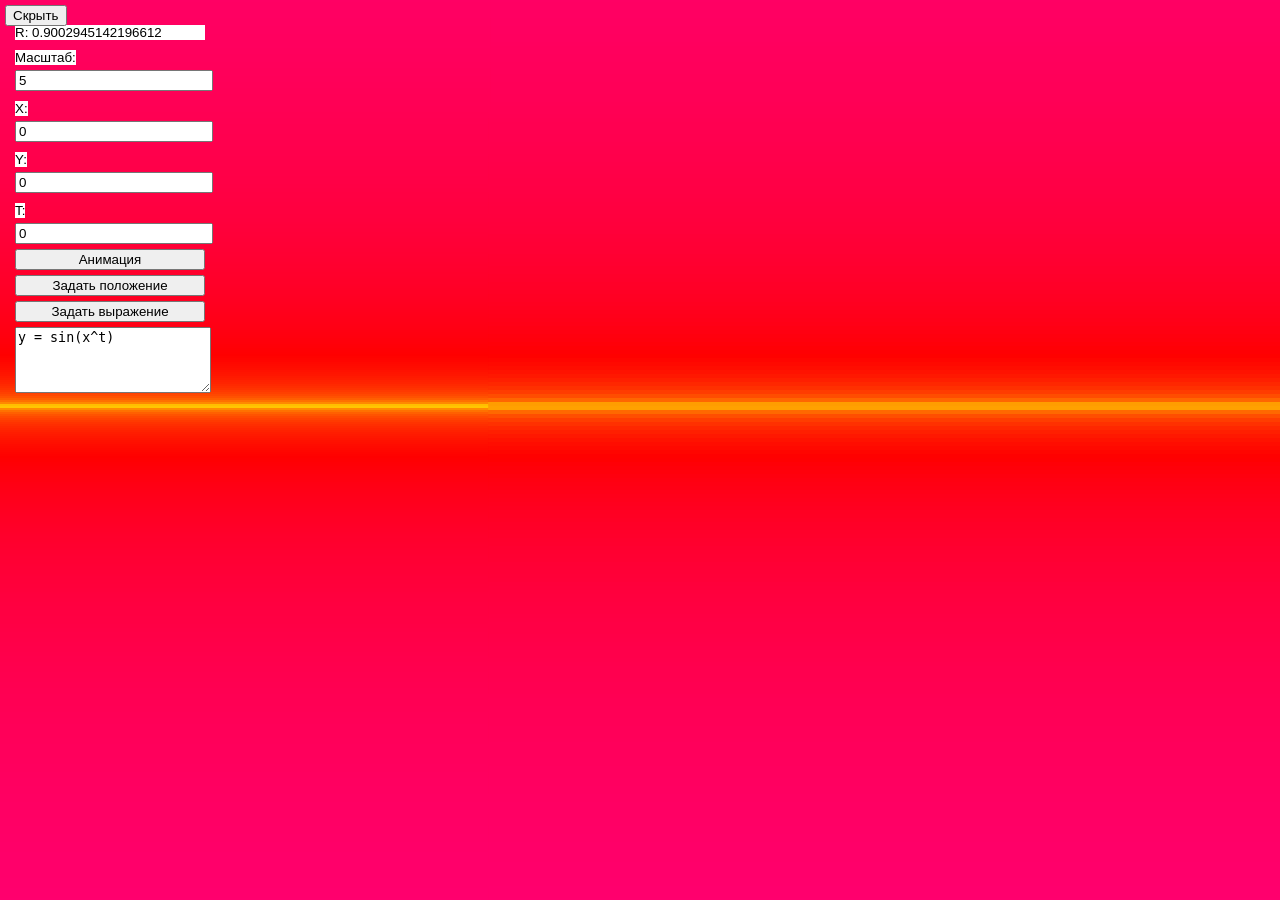
==== Пространство функций JS.html @ 3fbcb06c "v1.1.2: attempt to add tetration" ====
<!DOCTYPE html>
<html lang="ru">
<head>
    <meta charset="UTF-8">
    <meta name="viewport" content="width=device-width, initial-scale=1.0, maximum-scale=1.0, user-scalable=no">
    <title>Пространство функций</title>
    <!-- <link rel="stylesheet" href="style.css"> -->
    <style>
        /* #drawing
        {
            border: 1px solid black;
            /*background: #ffe;*//*
            display: block;
            margin: 0 auto;
        } */
        /* body {
            font-family: Arial, sans-serif;
            background-color: #282c34;
            color: white;
        }
        canvas {
            border: 1px solid white;
        }
        .controls {
            margin-bottom: 10px;
        } */

        body {
            font-family: Arial, sans-serif;
            background-color: #f0f0f0; /* Цвет фона страницы */
            margin: 0;
            overscroll-behavior: none;
        }

        .container {
            display: flex; /* Используем flexbox для размещения элементов */
        }

        .controls {
            position: absolute;
            width: 190px; /* Ширина панели управления */
            padding: 15px;
            /*background-color: #ffffff; /* Цвет фона панели */
            /*border-right: 2px solid #ccc; /* Разделительная линия */
            z-index: 1;
        }

        .controls label {
            display: block; /* Отображаем метки как блочные элементы */
            margin-top: 10px;
        }

        .controls input,
        .controls textarea,
        .controls button {
            width: 100%; /* Ширина элементов управления на всю ширину панели */
            margin-top: 5px;
        }

        canvas {
            position: absolute;
            top: 0;
            left: 0;
            flex-grow: 1; /* Канвас занимает оставшееся пространство */
            /*background-color: #ffffff; /* Цвет фона канваса */
        }

        #label1 {
            margin-top: 10px;
            background-color: white;
            font-size: 10pt;
        }

        label {
            background-color: white;
            font-size: 10pt;
            width: fit-content;
        }

        #button4 {
            z-index: 2;
            margin: 5px;
        }
    </style>
</head>
<body> <!--<body onload="draw();">-->
    <!--<canvas id="drawing" width="930" height="900">Ошибка</canvas>-->

    <div class="container">
        <button id="button4">Скрыть</button>
        <div class="controls">
            <div id="label1">R: 0</div>

            <label>Масштаб:</label>
            <input type="text" id="textBox1" value="5"><br>

            <label>X:</label>
            <input type="text" id="textBox2" value="0"><br>

            <label>Y:</label>
            <input type="text" id="textBox3" value="0"><br>

            <label>T:</label>
            <input type="text" id="textBox4" value="0"><br>

            <button id="button1">Анимация</button>
            <button id="button2">Задать положение</button>
            <button id="button3">Задать выражение</button><br>

            <textarea id="richTextBox1" rows="4" cols="30">y = sin(x^t)</textarea>
        </div>

        <canvas id="pictureBox1" width="800" height="450"></canvas>
    </div>

    <!-- <script src="main.js"></script> -->
    <script>
        class Complex {
            constructor(Re, Im) {
                if (arguments.length === 1 && typeof Re === 'object') { // Если передан объект Complex
                    this.Re = Re.Re;
                    this.Im = Re.Im;
                } else if (arguments.length === 2) { // Если переданы два числа
                    this.Re = Re;
                    this.Im = Im;
                } else if (arguments.length === 1 && typeof Re === 'number') { // Если передано одно число
                    this.Re = Re;
                    this.Im = 0;
                } else {
                    throw new Error('Invalid arguments');
                }
            }

            Round() { return new Complex(Math.round(this.Re), Math.round(this.Im)); } 
            static Round(a) {
                if(typeof a == "number") {
                    return Math.round(a);
                } else if (a instanceof Complex) {
                    return new Complex(Math.round(a.Re), Math.round(a.Im));
                }
            }

            Uround() { return new Complex(Math.ceil(this.Re), Math.ceil(this.Im)); }
            static Uround(a) {
                if(typeof a == "number") {
                    return Math.ceil(a);
                } else if (a instanceof Complex) {
                    return new Complex(Math.ceil(a.Re), Math.ceil(a.Im));
                }
            }

            Dround() { return new Complex(Math.floor(this.Re), Math.floor(this.Im)); }
            static Dround(a) {
                if(typeof a == "number") {
                    return Math.floor(a);
                } else if (a instanceof Complex) {
                    return new Complex(Math.floor(a.Re), Math.floor(a.Im));
                }
            }

            Abs() { return Math.sqrt(this.Re * this.Re + this.Im * this.Im); }
            static Abs(a) { // |z| модуль (абсолютное значение)
                if (typeof a === 'number') {
                    return Math.abs(a);
                } else if (a instanceof Complex) {
                    return Math.sqrt(a.Re * a.Re + a.Im * a.Im);
                }
                throw new Error('Invalid argument');
            }

            Sign() { // sign(z) направление
                if (this.Re === 0 && this.Im === 0) return new Complex(1);
                else return new Complex(this.Re, this.Im).Div(new Complex(this.Re, this.Im).Abs());
            }

            static Sign(a) { // sign(z) направление
                if (typeof a === 'number') {
                    return a === 0 ? 1 : Math.sign(a);
                } else if (a instanceof Complex) {
                    if (a.Re === 0 && a.Im === 0) return new Complex(1);
                    else return a.Div(a.Abs());
                }
                throw new Error('Invalid argument');
            }

            Conj() { // conj(z) комплексносопряжённое (Re(z) - Im(z))
                return new Complex(this.Re, -this.Im);
            }

            static Conj(a) { // conj(z) комплексносопряжённое (Re(z) - Im(z))
                if (typeof a === 'number') {
                    return new Complex(a);
                } else if (a instanceof Complex) {
                    return new Complex(a.Re, -a.Im);
                }
                throw new Error('Invalid argument');
            }

            Sum(b) { // + сложение
                if (typeof b === 'number') {
                    return new Complex((this.Re + b), this.Im);
                } else if (b instanceof Complex) {
                    return new Complex((this.Re + b.Re), (this.Im + b.Im));
                }
                throw new Error('Invalid argument');
            }

            static Sum(a, b) { // + сложение
                if (typeof a === 'number' && typeof b === 'number') {
                    return a + b;
                } else if (a instanceof Complex && typeof b === 'number') {
                    return new Complex((a.Re + b), a.Im);
                } else if (typeof a === 'number' && b instanceof Complex) {
                    return new Complex((a + b.Re), b.Im);
                } else if (a instanceof Complex && b instanceof Complex) {
                    return new Complex((a.Re + b.Re), (a.Im + b.Im));
                }
                throw new Error('Invalid arguments');
            }

            Sub(b) { // - вычитание
                if (typeof b === 'number') {
                    return new Complex((this.Re - b), this.Im);
                } else if (b instanceof Complex) {
                    return new Complex((this.Re - b.Re), (this.Im - b.Im));
                }
                throw new Error('Invalid argument');
            }

            static Sub(a, b) { // - вычитание
                if (typeof a === 'number' && typeof b === 'number') {
                    return a - b;
                } else if (a instanceof Complex && typeof b === 'number') {
                    return new Complex((a.Re - b), a.Im);
                } else if (typeof a === 'number' && b instanceof Complex) {
                    return new Complex((a - b.Re), -b.Im);
                } else if (a instanceof Complex && b instanceof Complex) {
                    return new Complex((a.Re - b.Re), (a.Im - b.Im));
                }
                throw new Error('Invalid arguments');
            }

            Mul(b) { // * умножение
                if (typeof b === 'number') {
                    return new Complex((this.Re * b), (this.Im * b));
                } else if (b instanceof Complex) {
                    return new Complex((this.Re * b.Re - this.Im * b.Im), (this.Re * b.Im + this.Im * b.Re));
                }
                throw new Error('Invalid argument');
            }
            
            static Mul(a, b) { // * умножение
                if (typeof a === 'number' && typeof b === 'number') {
                    return a * b;
                } else if (a instanceof Complex && typeof b === 'number') {
                    return new Complex((a.Re * b), (a.Im * b));
                } else if (typeof a === 'number' && b instanceof Complex) {
                    return new Complex((a * b.Re), (a * b.Im));
                } else if (a instanceof Complex && b instanceof Complex) {
                    return new Complex((a.Re * b.Re - a.Im * b.Im), (a.Re * b.Im + a.Im * b.Re));
                }
                throw new Error('Invalid arguments');
            }

            Div(b) { // / деление
                if (typeof b === 'number') {
                    return new Complex((this.Re / b), (this.Im / b));
                } else if (b instanceof Complex) {
                    const c = this.Mul(b.Conj());
                    const denominator = (b.Re * b.Re + b.Im * b.Im);
                    return new Complex((c.Re / denominator), (c.Im / denominator));
                }
                throw new Error('Invalid argument');
            }

            static Div(a, b) { // / деление
                if (typeof a === 'number' && typeof b === 'number') {
                    return a / b;
                } else if (a instanceof Complex && typeof b === 'number') {
                    return new Complex((a.Re / b), (a.Im / b));
                } else if (typeof a === 'number' && b instanceof Complex) {
                    const c = a * b.Conj();
                    const denominator = (b.Re * b.Re + b.Im * b.Im);
                    return new Complex((c / denominator), 0); // Упрощаем для случая с числом
                } else if (a instanceof Complex && b instanceof Complex) {
                    const c = a.Mul(b.Conj());
                    const denominator = (b.Re * b.Re + b.Im * b.Im);
                    return new Complex((c.Re / denominator), (c.Im / denominator));
                }
                throw new Error('Invalid arguments');
            }

            Mod(b) { return this.Sub(Complex.Dround(this.Div(b)).Mul(b)); }
            static Mod(a, b) {
                if(typeof a == "number" && typeof b == "number") {
                    return a % b;
                } else if (a instanceof Complex || b instanceof Complex ) {
                    return a.Sub(Complex.Dround(a.Div(b)).Mul(b));
                }
            }

            Gmod(b) { return this.Sub(Complex.Round(this.Div(b)).Mul(b)); }
            static Gmod(a, b) { return Complex.Sub(a, Complex.Round(Complex.Div(a, b)).Mul(b)); }

            Gcd(b) { var a = new Complex(this.Re, this.Im); return Complex.Gcd(a, b); }
            static Gcd(a, b) {
                if(Complex.Abs(a) == 0 && Complex.Abs(b) == 0) return new Complex(0);
                if(Complex.Abs(a) == 0) return b;
                if(Complex.Abs(b) == 0) return a;
                var c1, c2;
                if(a.Abs() >= b.Abs()) { c1 = a; c2 = b; }
                else { c1 = b; c2 = a; }
                var c3 = c1.Mod(c2);
                while (c3.Abs() > 0.00001) {
                    c1 = c2; 
                    c2 = c3; 
                    c3 = c1.Mod(c2);
                }
                return new Complex(c2);
            }

            Lcm(b) { var a = new Complex(this.Re, this.Im); return Complex.Lcm(a, b); }
            static Lcm(a, b) { return a.Mul(b).Div(a.Gcd(b)); }

            Arg() { // угол направления числа
                return Math.acos(this.Sign().Re) * Complex.Sign(Math.asin(this.Sign().Im));
            }

            static Arg(a) { // угол направления числа
                if(typeof a == "number") 
                    return Math.acos(Complex.Sign(a));
                else 
                    return Math.acos(Complex.Sign(a).Re) * Complex.Sign(Math.asin(Complex.Sign(a).Im)); 
            }

            Drct() { // числовое направление угла
                return Complex.Sum(this.Cos(), Complex.Mul(this.Sin(), new Complex(0, 1)));
            }

            static Drct(a) { // числовое направление угла
                if(typeof a == "number") 
                    return new Complex(Math.cos(a), Math.sin(a));
                else 
                return Complex.Sum(Complex.Cos(a), Complex.Mul(Complex.Sin(a), new Complex(0, 1)));
            }

            Exp(b) { // ^ возведение в степень через предел
                const d = 4.8;
                if (Number.isInteger(Number(b))) { // ^ возведение в степень через предел
                    const a = new Complex(this.Re, this.Im);
                    var c = new Complex(1);
                    if (b >= 0) for (var i = 0; i < b; i++) c = c.Mul(a);
                    else for (var i = 0; i < -b; i++) c = c.Div(a);
                    return c;
                } else if (typeof b == "number") { // ^ возведение в степень через предел
                    const a = new Complex(this.Re, this.Im);
                    const c1 = Complex.Mul(Math.pow(Complex.Abs(a), Math.pow(0.1, d)), Complex.Drct(Complex.Arg(a) * Math.pow(0.1, d)));
                    const c2 = Complex.Sum(1, Complex.Mul(b, Complex.Sub(c1, 1)));
                    const c3 = Complex.Mul(Math.pow(Complex.Abs(c2), Math.pow(10, d)), Complex.Drct(Complex.Arg(c2) * Math.pow(10, d)));
                    return c3;
                } else if (b instanceof Complex) { // ^ возведение в степень через предел
                    const a = new Complex(this.Re, this.Im);
                    const c1 = Complex.Mul(Math.pow(Complex.Abs(a), Math.pow(0.1, d)), Complex.Drct(Complex.Arg(a) * Math.pow(0.1, d)));
                    const c2 = Complex.Sum(1, Complex.Mul(b, Complex.Sub(c1, 1)));
                    const c3 = Complex.Mul(Math.pow(Complex.Abs(c2), Math.pow(10, d)), Complex.Drct(Complex.Arg(c2) * Math.pow(10, d)));
                    return c3;
                }
            }

            static Exp(a, b) {
                const d = 4.8;
                if (a instanceof Complex && isInteger(b)) { // ^ возведение в степень через предел
                    var c = new Complex(1);
                    if (b >= 0) for (var i = 0; i < b; i++) c = c.Mul(a);
                    else for (var i = 0; i < -b; i++) c = c.Div(a);
                    return c;
                } else if (typeof a == "number" && typeof b == "number") { // ^ возведение в степень через предел
                    const c1 = Complex.Mul(Math.pow(Complex.Abs(a), Math.pow(0.1, d)), Complex.Drct(Complex.Arg(new Complex(a)) * Math.pow(0.1, d)));
                    const c2 = Complex.Sum(1, Complex.Mul(b, Complex.Sub(c1, 1)));
                    const c3 = Complex.Mul(Math.pow(Complex.Abs(c2), Math.pow(10, d)), Complex.Drct(Complex.Arg(c2) * Math.pow(10, d)));
                    return c3;
                } else if (typeof a == "number" && b instanceof Complex) { // ^ возведение в степень через предел
                    const c1 = Complex.Mul(Math.pow(Complex.Abs(a), Math.pow(0.1, d)), Complex.Drct(Complex.Arg(new Complex(a)) * Math.pow(0.1, d)));
                    const c2 = Complex.Sum(1, Complex.Mul(b, Complex.Sub(c1, 1)));
                    const c3 = Complex.Mul(Math.pow(Complex.Abs(c2), Math.pow(10, d)), Complex.Drct(Complex.Arg(c2) * Math.pow(10, d)));
                    return c3;
                } else if (a instanceof Complex && typeof b == "number") { // ^ возведение в степень через предел
                    const c1 = Complex.Mul(Math.pow(Complex.Abs(a), Math.pow(0.1, d)), Complex.Drct(Complex.Arg(a) * Math.pow(0.1, d)));
                    const c2 = Complex.Sum(1, Complex.Mul(b, Complex.Sub(c1, 1)));
                    const c3 = Complex.Mul(Math.pow(Complex.Abs(c2), Math.pow(10, d)), Complex.Drct(Complex.Arg(c2) * Math.pow(10, d)));
                    return c3;
                } else if (a instanceof Complex && b instanceof Complex) {// ^ возведение в степень через предел
                    const c1 = Complex.Mul(Math.pow(Complex.Abs(a), Math.pow(0.1, d)), Complex.Drct(Complex.Arg(a) * Math.pow(0.1, d)));
                    const c2 = Complex.Sum(1, Complex.Mul(b, Complex.Sub(c1, 1)));
                    const c3 = Complex.Mul(Math.pow(Complex.Abs(c2), Math.pow(10, d)), Complex.Drct(Complex.Arg(c2) * Math.pow(10, d)));
                    return c3;
                }
            }

            Pow(b) { // ^ возведение в степень
                if (typeof b == "number") { // ^ возведение в степень
                    const c1 = Math.pow(this.Abs(), b);
                    const c2 = Complex.Drct(this.Arg() * b);
                    return Complex.Mul(c1, c2);
                } else if (b instanceof Complex) { // ^ возведение в степень
                    const c1 = Math.pow(this.Abs(), b.Re);
                    const c2 = Complex.Drct(this.Arg() * b.Re);
                    const c3 = Complex.Drct(Math.log(this.Abs()) * b.Im);
                    const c4 = Math.pow(Math.E, -b.Im * this.Arg());
                    if (this.Re == 0 && this.Im == 0) return new Complex(0);
                    else return Complex.Mul(Complex.Mul(c1, c2), Complex.Mul(c3, c4));
                }
            }
            
            static Pow(a, b) { // ^ возведение в степень
                if (typeof a == "number" && typeof b == "number") { // ^ возведение в степень
                    const c1 = Math.pow(Complex.Abs(a), b);
                    const c2 = Complex.Drct(Complex.Arg(a) * b);
                    return Complex.Mul(c1, c2);
                } else if (typeof a == "number" && b instanceof Complex) { // ^ возведение в степень
                    const c1 = Math.pow(a, b.Re);
                    const c2 = Complex.Drct(Complex.Arg(a) * b.Re);
                    const c3 = Complex.Drct(Math.log(Complex.Abs(a)) * b.Im);
                    const c4 = Math.pow(Math.E, -(b.Im) * Complex.Arg(a));
                    if (a == 0) return new Complex(0);
                    else return Complex.Mul(Complex.Mul(c1, c2), Complex.Mul(c3, c4));
                } else if (a instanceof Complex && typeof b == "number") { // ^ возведение в степень
                    const c1 = Math.pow(a.Abs(), b);
                    const c2 = Complex.Drct(a.Arg() * b);
                    return Complex.Mul(c1, c2);
                } else if (a instanceof Complex && b instanceof Complex) { // ^ возведение в степень
                    const c1 = Math.pow(a.Abs(), b.Re);
                    const c2 = Complex.Drct(a.Arg() * b.Re);
                    const c3 = Complex.Drct(Math.log(a.Abs()) * b.Im);
                    const c4 = Math.pow(Math.E, -b.Im * a.Arg());
                    if (a.Re == 0 && a.Im == 0) return new Complex(0);
                    else return Complex.Mul(Complex.Mul(c1, c2), Complex.Mul(c3, c4));
                }
            }
            
            Ln() { // ln() натуральный логарифм через предел
                // const d = 4.8;
                // const c1 = Complex.Mul(Math.pow(this.Abs(), Math.pow(0.1, d)), Complex.Drct(this.Arg() * Math.pow(0.1, d)));
                // const c2 = Complex.Mul(Math.pow(10, d), Complex.Sub(c1, 1));
                return new Complex(Math.log(this.Abs()), this.Arg());
            }

            static Ln(a) {
                // const d = 4.8;
                // if (typeof a == "number") { // ln() натуральный логарифм через предел
                //     return new Complex(Math.log(a));
                // } else if (a instanceof Complex) { // ln() натуральный логарифм через предел
                //     const c1 = Complex.Mul(Math.pow(Complex.Abs(a), Math.pow(0.1, d)), Complex.Drct(Complex.Arg(a) * Math.pow(0.1, d)));
                //     const c2 = Complex.Mul(Math.pow(10, d), Complex.Sub(c1, 1));
                //     return c2;
                // }
                return new Complex(Math.log(Complex.Abs(a)), Complex.Arg(a));
            }

            Log(a){ // log() логарифм
                return Complex.Div(this.Ln(), Complex.Ln(a));
            }

            static Log(a, b) { // log() логарифм
                return Complex.Div(Complex.Ln(b), Complex.Ln(a));
            }

            Sh() { return Complex.Div(Complex.Sub(Complex.Pow(Math.E, this), Complex.Pow(Math.E, this.Mul(new Complex(-1, 0)))), 2); }
            static Sh(a) {// sin() синус
                if (typeof a == "number") { // sin() синус
                    return new Complex(Math.sinh(a));
                } else if (a instanceof Complex) { // sin() синус
                    return Complex.Div(Complex.Sub(Complex.Pow(Math.E, a), Complex.Pow(Math.E, Complex.Mul(a, new Complex(-1, 0)))), 2);
                }
            }
            
            Ch() { return Complex.Div(Complex.Sum(Complex.Pow(Math.E, this), Complex.Pow(Math.E, this.Mul(new Complex(-1, 0)))), 2); }
            static Ch(a) { // cos() косинус
                if (typeof a == "number") { // cos() косинус
                    return new Complex(Math.cosh(a));
                } else if (a instanceof Complex) {// cos() косинус
                    return Complex.Div(Complex.Sum(Complex.Pow(Math.E, a), Complex.Pow(Math.E, Complex.Mul(a, new Complex(-1, 0)))), 2);
                }
            }
        
            Th() { return Complex.Div(this.Sh(), this.Ch()); }
            static Th(a) { // tg() тангенс
                if (typeof a == "number") { // tg() тангенс
                    return new Complex(Math.tanh(a));
                } else if (a instanceof Complex) { // tg() тангенс
                    return Complex.Div(Complex.Sh(a), Complex.Ch(a));
                }
            }
            
            Sin() { // sin() синус
                return Complex.Div(Complex.Sub(Complex.Pow(Math.E, this.Mul(new Complex(0, 1))), Complex.Pow(Math.E, this.Mul(new Complex(0, -1)))), new Complex(0, 2));
            }
            static Sin(a) {// sin() синус
                if (typeof a == "number") { // sin() синус
                    return new Complex(Math.sin(a));
                } else if (a instanceof Complex) { // sin() синус
                    return Complex.Div(Complex.Sub(Complex.Pow(Math.E, Complex.Mul(a, new Complex(0, 1))), Complex.Pow(Math.E, Complex.Mul(a, new Complex(0, -1)))), new Complex(0, 2));
                }
            }
            
            Cos() { // cos() косинус
                return Complex.Div(Complex.Sum(Complex.Pow(Math.E, this.Mul(new Complex(0, 1))), Complex.Pow(Math.E, this.Mul(new Complex(0, -1)))), 2);
            }
            static Cos(a) { // cos() косинус
                if (typeof a == "number") { // cos() косинус
                    return new Complex(Math.cos(a));
                } else if (a instanceof Complex) {// cos() косинус
                    return Complex.Div(Complex.Sum(Complex.Pow(Math.E, Complex.Mul(a, new Complex(0, 1))), Complex.Pow(Math.E, Complex.Mul(a, new Complex(0, -1)))), 2);
                }
            }
        
            Tan() { return Complex.Div(this.Sin(), this.Cos()); }
            static Tan(a) { // tg() тангенс
                if (typeof a == "number") { // tg() тангенс
                    return new Complex(Math.tan(a));
                } else if (a instanceof Complex) { // tg() тангенс
                    return Complex.Div(Complex.Sin(a), Complex.Cos(a));
                }
            }

            Ash() { return Complex.Ln(this.Sum(Complex.Pow(this.Pow(2).Sum(1), 0.5))); }
            static Ash(a) {// sin() синус
                if (typeof a == "number") { // sin() синус
                    return new Complex(Math.asinh(a));
                } else if (a instanceof Complex) { // sin() синус
                    return Complex.Ln(Complex.Sum(a, Complex.Pow(Complex.Pow(a, 2).Sum(1), 0.5)));
                }
            }
            
            Ach() {  return Complex.Ln(this.Sum(Complex.Pow(this.Pow(2).Sub(1), 0.5))).Mul(this.Sign()).Mul(this.Sum(1).Sign()); }
            static Ach(a) { // cos() косинус
                if (typeof a == "number") { // cos() косинус
                    return new Complex(Math.acosh(a));
                } else if (a instanceof Complex) {// cos() косинус
                    return Complex.Ln(Complex.Sum(a, Complex.Pow(Complex.Pow(a, 2).Sub(1), 0.5))).Mul(a.Sign()).Mul(a.Sum(1).Sign());
                }
            }
        
            Ath() { return this.Sub(1).Mul(-1).Ln().Sub(this.Sum(1).Ln()).Div(-2); }
            static Ath(a) { // tg() тангенс
                if (typeof a == "number") { // tg() тангенс
                    return new Complex(Math.atanh(a));
                } else if (a instanceof Complex) { // tg() тангенс
                    return Sub(1, a).Ln().Sub(Sum(1, a).Ln()).Div(-2);
                }
            }

            Asin() { return this.Mul(new Complex(0, 1)).Ash().Div(new Complex(0, 1)); }
            static Asin(a) {// sin() синус
                if (typeof a == "number") { // sin() синус
                    return new Complex(Math.asin(a));
                } else if (a instanceof Complex) { // sin() синус
                    return a.Mul(new Complex(0, 1)).Ash().Div(new Complex(0, 1));
                }
            }
            
            Acos() { return this.Ach().Div(new Complex(0, 1)); }
            static Acos(a) { // cos() косинус
                if (typeof a == "number") { // cos() косинус
                    return new Complex(Math.acos(a));
                } else if (a instanceof Complex) {// cos() косинус
                    return a.Mul(new Complex(0, 1)).Ach().Div(new Complex(0, 1));
                }
            }
        
            Atan() { return this.Mul(new Complex(0, 1)).Ath().Div(new Complex(0, 1)); }
            static Atan(a) { // tg() тангенс
                if (typeof a == "number") { // tg() тангенс
                    return new Complex(Math.atan(a));
                } else if (a instanceof Complex) { // tg() тангенс
                    return a.Mul(new Complex(0, 1)).Ath().Div(new Complex(0, 1));
                }
            }

            Fct() { //y = x^(t-1)*e^(-x)
                const d = 0.001; var result = new Complex(0); var z = new Complex(Complex.Mod(new Complex(this.Re), 1).Re, this.Im);
                //for(let n = d; n <= 1; n += d) result = Complex.Sub(0, Complex.Ln(n)).Pow(z).Mul(d).Sum(result); //new Complex(n).Pow(this.Sub(1)).Mul(Math.exp(-n)).Mul(dx).Sum(result);
                const a = new Complex(0.5);
                const c1 = Complex.Div(Complex.Div(Complex.Pow(Math.PI, 0.5), 2).Sub(1), Complex.Mul(2, (a.Sum(1)).Pow(Complex.Div(1, Math.PI))).Div(Math.PI).Sum(a.Sum(1).Div(Math.E)).Pow(a.Sub(1)).Sub(Complex.Mul(Complex.Sub(1, Complex.Div(1, Complex.Sum(Complex.Div(2, Math.PI), Complex.Div(1, Math.E)))),a.Sub(1))).Sub(1));
                result = Complex.Mul(2, (z.Sum(1)).Pow(Complex.Div(1, Math.PI))).Div(Math.PI).Sum(z.Sum(1).Div(Math.E)).Pow(z.Sub(1)).Sub(Complex.Mul(Complex.Sub(1, Complex.Div(1, Complex.Sum(Complex.Div(2, Math.PI), Complex.Div(1, Math.E)))), z.Sub(1))).Sub(1).Mul(c1).Sum(1);
                var n = this.Dround().Re;
                for(let i = 0; i < n; i++) result = this.Sub(i).Mul(result);
                for(let i = 0; i < -n; i++) result = result.Div(this.Sum(i+1));
                return result;
            }
            static Fct(a) {
                const dx = 0.001; var result = new Complex(0);
                for(let n = dx; n <= 1; n += dx) result = Complex.Sub(0, Complex.Ln(n)).Pow(Complex.Sub(a, 1)).Mul(dx).Sum(result);
                return result;
            }

            Tetr(b) {
                const d = 0.001; var result = new Complex(0); var z = new Complex(this.Re, this.Im).Sub(0);
                b = new Complex(b);
                //for(let n = d; n <= 1; n += d) result = Complex.Sub(0, Complex.Ln(n)).Pow(z).Mul(d).Sum(result); //new Complex(n).Pow(this.Sub(1)).Mul(Math.exp(-n)).Mul(dx).Sum(result);
                var n = b.Sub(-1).Dround().Re;
                //b.Mod(1).Mul(Math.PI).Cos().Mul(-1).Sum(1).Div(2);
                result = b.Mod(1).Pow(this.Ln().Pow(Complex.Div(1, z.Re))); //z.Log(z).Mul(Complex.Sub(1, b.Mod(1))).Sum(z.Mul(b.Mod(1)));
                for(let i = 0; i < n; i++) result = this.Sub(0).Pow(result);
                for(let i = 0; i < -n; i++) result = result.Log(this.Sum(0));
                return result;
            }
        }

        class Operation {
            constructor(name, args, operations) {
                this.name = name;
                this.args = args;
                this.variability = 3;
                for(var j = 0; ((j < this.args.length) && (this.variability != 0)); j++) {
                    const arg = args[j];
                    if (arg[0] == 'r') {
                        var id = ""; for (let i = 1; i < arg.length; i++) id += String(arg[i]);
                        const op = operations[Math.floor(id)];
                        if(op.variability < this.variability) this.variability = op.variability;
                    }
                    else if (arg[0] == 'c' || arg[0] == 'y') this.variability = 0;
                    else if (arg[0] == 'x') { if(1 < this.variability) this.variability = 1; }
                    else if (arg[0] == 't') if(2 < this.variability) this.variability = 2;
                    //else if (arg[0] == 'p' || arg[0] == 'e' || arg[0] == 'i') if(2 < this.variability) this.variability = 2;
                    //else if(2 < this.variability) this.variability = 2;
                }
                this.relevance = false;
                this.value = new Complex(1);
            }

            
        }

        const textBox1 = document.getElementById('textBox1');
        const textBox2 = document.getElementById('textBox2');
        const textBox3 = document.getElementById('textBox3');
        const textBox4 = document.getElementById('textBox4');
        const button1 = document.getElementById('button1');
        const button2 = document.getElementById('button2');
        const button3 = document.getElementById('button3');
        const button4 = document.getElementById('button4');
        const pictureBox1 = document.getElementById('pictureBox1');
        const richTextBox1 = document.getElementById('richTextBox1');

        window.addEventListener('resize', resizeCanvas);
        pictureBox1.addEventListener('wheel', (e) => {this.MouseWheel(e);});
        button2.addEventListener('click', () => {this.button2_Click();});
        pictureBox1.addEventListener('mousedown', (e) => {this.pictureBox1_MouseDown(e);});
        pictureBox1.addEventListener('mousemove', (e) => {this.pictureBox1_MouseMove(e);});
        pictureBox1.addEventListener('mouseup', (e) => {this.pictureBox1_MouseUp(e);});
        button3.addEventListener('click', () => {this.button3_Click();});
        button1.addEventListener('click', () => {this.button1_Click();});
        pictureBox1.addEventListener('touchstart', (e) => {this.pictureBox1_TouchDown(e);});
        pictureBox1.addEventListener('touchmove', (e) => {this.pictureBox1_TouchMove(e);});
        pictureBox1.addEventListener('touchend', (e) => {this.pictureBox1_MouseUp(e);});
        pictureBox1.addEventListener('mouseup', (e) => {this.pictureBox1_MouseUp(e);});
        pictureBox1.addEventListener('mouseleave', (e) => {this.pictureBox1_MouseUp(e);});
        button4.addEventListener('click', () => {this.button4_Click();});

        var CRe = -1, CIm = 0;
        //var Cmode = 1;
        var m = 0;
        var Lx = 0, Ly = 0, Lx2 = 0, Ly2 = 0;
        var dx = 0, dy = 0, dx2 = 0, dy2 = 0;
        var k = 51;
        //var sk = k;
        var sx = 0, sy = 0;
        //var ssx = 0; //var ssy = 0;
        var x = 0, y = 0;
        var dC = false;
        //var sn = 2;
        var t = 0, dt = 0.1;
        var dist = 1;
        var animation = false;
        var buttontype = -1;
        var operations = [];
        var Fvalue = "";
        var timer1Interval = 1;
        var TouchWheel = false;

        resizeCanvas();
        Fvalue = Recognition(String(richTextBox1.value)); //console.log(operations);
        gr = pictureBox1.getContext('2d');
        gr.fillStyle = 'rgb(255, 127, 0)';
        gr.clearRect(0, 0, pictureBox1.width, pictureBox1.height); //gr.clearRect(0, 0, 930, 900);
        setInterval(timer1_Tick, timer1Interval);
        //requestAnimationFrame(this.Draw.bind(this));

        function resizeCanvas() {
            pictureBox1.width = window.innerWidth;
            pictureBox1.height = window.innerHeight;
            gr = pictureBox1.getContext('2d');
            mReset();
        }

        function MouseWheel(e) {
            if (e.deltaY < 0) k *= 1.35;
            else k /= 1.35;
            textBox1.value = 255 / k;
            mReset();
        }

        function button2_Click() {
            k = 255 / parseFloat(textBox1.value);
            sx = parseFloat(textBox2.value)
            sy = -parseFloat(textBox3.value);
            t = parseFloat(textBox4.value);
            mReset();
        }

        function pictureBox1_MouseDown(e) {
            buttontype = e.button

            if (e.button === 0) { // Левая кнопка мыши
                const rect = e.target.getBoundingClientRect();
                Lx = e.clientX - rect.left; 
                Ly = e.clientY - rect.top; 
            }
            
            // if (e.button === 1) { // Средняя кнопка мыши
            //     // Переключение видимости кнопок и меток (можно адаптировать под ваши элементы)
            //     const buttonsAndLabelsIds = ['button1', 'button2', 'button3', 'label1', 'label2', 'label3', 'label4', 'label5', 'textBox1', 'textBox2', 'textBox3', 'textBox4', 'richTextBox1'];
            //     buttonsAndLabelsIds.forEach(id => {
            //         const element = document.getElementById(id);
            //         element.style.display = element.style.display === 'none' ? '' : 'none';
            //     });
            // }
        }

        function pictureBox1_TouchDown(e) {
            buttontype = 0;

            const rect = e.target.getBoundingClientRect();
            Lx = e.touches[0].clientX - rect.left; 
            Ly = e.touches[0].clientY - rect.top;

            if(e.touches.length > 1) {
                TouchWheel = true;
                const rect = e.target.getBoundingClientRect();
                Lx2 = e.touches[1].clientX - rect.left; 
                Ly2 = e.touches[1].clientY - rect.top;
            }
            else TouchWheel = false;
            
            // if (e.button === 1) { // Средняя кнопка мыши
            //     // Переключение видимости кнопок и меток (можно адаптировать под ваши элементы)
            //     const buttonsAndLabelsIds = ['button1', 'button2', 'button3', 'label1', 'label2', 'label3', 'label4', 'label5', 'textBox1', 'textBox2', 'textBox3', 'textBox4', 'richTextBox1'];
            //     buttonsAndLabelsIds.forEach(id => {
            //         const element = document.getElementById(id);
            //         element.style.display = element.style.display === 'none' ? '' : 'none';
            //     });
            // }
        }

        function pictureBox1_MouseUp(e){
            buttontype = -1;
        }

        function pictureBox1_MouseMove(e) {
            if (buttontype === 0) {
                const rect = e.target.getBoundingClientRect();
                dx = e.clientX - rect.left; 
                dy = e.clientY - rect.top; 
                // if (!dC && Cmode === 1)
                sx += (Lx - dx) / k;
                // if (!dC && Cmode === 1)
                sy += (Ly - dy) / k;
                if (dC) CRe += (Lx - dx) / k;
                if (dC) CIm += (Ly - dy) / k;
                Lx = dx;
                Ly = dy;
                mReset();
                textBox2.value = sx; 
                textBox3.value = -sy;
            }
        }

        function pictureBox1_TouchMove(e) {
            //e.preventDefault();
            if (buttontype === 0) {
                const rect = e.target.getBoundingClientRect();
                dx = e.touches[0].clientX - rect.left; 
                dy = e.touches[0].clientY - rect.top;
                if(!TouchWheel) {
                    // if (!dC && Cmode === 1)
                    sx += (Lx - dx) / k;
                    // if (!dC && Cmode === 1)
                    sy += (Ly - dy) / k;
                    if (dC) CRe += (Lx - dx) / k;
                    if (dC) CIm += (Ly - dy) / k;
                }
                else {
                    dx2 = e.touches[1].clientX - rect.left; 
                    dy2 = e.touches[1].clientY - rect.top;
                    // if (!dC && Cmode === 1)
                    sx += ((Lx - dx) + (Lx2 - dx2)) / k / 2;
                    // if (!dC && Cmode === 1)
                    sy += ((Ly - dy) + (Ly2 - dy2)) / k / 2;
                    if (dC) CRe += ((Lx - dx) + (Lx2 - dx2)) / k / 2;
                    if (dC) CIm += ((Ly - dy) + (Ly2 - dy2)) / k / 2;
                    k /= new Complex(Lx, Ly).Sub(new Complex(Lx2, Ly2)).Abs() / new Complex(dx, dy).Sub(new Complex(dx2, dy2)).Abs();
                    Lx2 = dx2;
                    Ly2 = dy2;
                }
                Lx = dx;
                Ly = dy;
                mReset();
                textBox1.value = 255 / k;
                textBox2.value = sx; 
                textBox3.value = -sy;
            }
        }

        function timer1_Tick() {
            //gr = pictureBox1.getContext('2d');
            //d++; if (d > 25) d = 0;
            label1.innerText = "R: " + dist;
            
            Draw();
            if (animation)
            {
                t += dt;
                textBox4.value = t;
                operations.forEach(function(op) { if(op.variability <= 2) op.relevance = false; });
            }
            requestAnimationFrame(this.Draw.bind(this));
        }

        function mReset() { 
            m = pictureBox1.width + pictureBox1.height;
            x = Math.floor(-pictureBox1.width / 2.0 - m / 2.0);
            y = Math.floor(-pictureBox1.height / 2.0 - m / 2.0);
            operations.forEach(function(op) { if(op.variability <= 2) op.relevance = false; });
        }

        function Draw() {
            gr = pictureBox1.getContext('2d');
            if (!animation) {
                for (var i = 0; i < 2500; i++) {
                    if (m >= 1) { 
                        if (x <= (pictureBox1.width / 2.0 + m)) { 
                            if (y <= (pictureBox1.height / 2.0 + m)) { 
                                operations.forEach(function(op) { if(op.variability <= 0) op.relevance = false; });
                                c = new Complex((x / k + sx), -(y / k + sy));
                                gr.fillStyle = Calculation(c); //textBox1.value = gr.fillStyle;
                                gr.fillRect(Math.floor(x + (pictureBox1.width / 2.0 - m / 2.0)), Math.floor(y + (pictureBox1.height / 2.0 - m / 2.0)), m, m); //gr.fillRect(x, y, width, height);
                                y += Math.floor(m);
                            } else {
                                operations.forEach(function(op) { if(op.variability <= 1) op.relevance = false; });
                                x += Math.floor(m);
                                y = Math.floor(-pictureBox1.height / 2.0 - m / 2.0);
                            }
                        } else {
                            m /= 2; //m = (m + 1) / 2 - 1;
                            x = Math.floor(-pictureBox1.width / 2.0 - m / 2.0);
                            y = Math.floor(-pictureBox1.height / 2.0 - m / 2.0);
                        }
                    }
                }
            }
            else if (m >= 1) {
                m = (pictureBox1.width + pictureBox1.height) / 175;
                //const bitmap2 = document.createElement('canvas'); try { bitmap2.width = window.innerWidth / m; bitmap2.height = window.innerHeight / m; } catch { bitmap2.width = 1; bitmap2.height = 1; };
                for (var x1 = 0; x1 < window.innerWidth / m;  x1++) {
                    operations.forEach(function(op) { if(op.variability <= 1) op.relevance = false; });
                    for (var y1 = 0; y1 < window.innerHeight / m; y1++)  
                    {
                        operations.forEach(function(op) { if(op.variability <= 0) op.relevance = false; });
                        c = new Complex(((x1 - window.innerWidth / m / 2.0) / k * m + sx), -((y1 - window.innerHeight / m / 2.0) / k * m + sy));
                        gr.fillStyle = Calculation(c); //pen.Color = col;
                        try { gr.fillRect(x1 * m, y1 * m, m + 1, m + 1); } catch { } //gr.FillRectangle(pen.Brush, Convert.ToInt32(x1), Convert.ToInt32(y1), (float)m, (float)m);
                    }
                }
                //m = 0;
                //gr.drawImage(bitmap2, 0, 0, pictureBox1.width, pictureBox1.height, 0, 0, bitmap2.width, bitmap2.height);
                //mReset();
            }
        }

        function Min(a,b) { return Math.abs(b)<Math.abs(a)?b:a; }
        function Max(a,b) { return Math.abs(b)>Math.abs(a)?b:a; }
        function button3_Click() {
            operations = [];
            Fvalue = Recognition(String(richTextBox1.value)); //console.log(operations);
            mReset();
        }
        function Recognition(formula) {
            formula = String(formula);
            var multiexpression=false, And=false, Abs=false, equality=false, Sum=false, Sub=false, Mul=false, Div=false, Pow=false;
            {
                var level = 0, formula1 = "";
                for (var i = 0; i < formula.length; i++) if (formula[i] != ' ') {
                    if (formula[i] == ',') formula1 += '.';
                    else if (formula[i] == 'π') formula1 += 'p';
                    else if (formula[i] == '−') formula1 += '-';
                    else if (formula[i] == '–') formula1 += '-';
                    else if (formula[i] == '—') formula1 += '-';
                    else if (formula[i] == ':') formula1 += '/';
                    else if (formula[i] == '÷') formula1 += '/';
                    else if (formula[i] == '×') formula1 += '*';
                    else if (formula[i] == '≤') formula1 += '<';
                    else if (formula[i] == '≥') formula1 += '>';
                    else if (formula[i] == '∧') formula1 += '&';
                    else if (formula[i] == '≡') formula1 += '=';
                    else if (formula[i] == '↔') formula1 += '=';
                    else if (formula[i] == '⇔') formula1 += '=';

                    else formula1 += String(formula[i]);
                }
                formula = formula1;
                for (var i = 0; i < formula.length; i++) {
                    if (formula[i] == '(') level++;
                    else if(formula[i] == ')') level--;
                    if(formula[i]=='\n') multiexpression = true;
                    if(level <= 0) {
                        if(['=', '>', '<'].includes(formula[i])) equality = true;
                        if(!Sub && formula[i] == '+') Sum = true;
                        if(!Sum && formula[i] == '-') Sub = true;
                        if(!Div && formula[i] == '*') Mul = true;
                        if(!Mul && formula[i] == '/') Div = true;
                        if(formula[i] == '^') Pow = true;
                        if(formula[i] == '|') Abs = true;
                        if(formula[i] == '&') And = true;
                    }
                }
            }

            if (multiexpression) {
                formula1 = "Mex(";
                for (var i = 0; i < formula.length; i++) {
                    if (formula[i] != '\n') formula1 += String(formula[i]);
                    else formula1 += ";";
                }
                formula1 += ")";
                formula = formula1;
            } else if (Abs) {
                var Open = false, level = 0, formula1 = "(";
                for (var i = 0; i < formula.length; i++) {
                    if (formula[i] == '(') level++;
                    else if (formula[i] == ')') level--;
                    if (level > 0 || formula[i] != '|') formula1 += String(formula[i]);
                    else if (formula[i] == '|') {
                        if (!Open) formula1 += "Abs(";
                        else formula1 += ")";
                        Open = !Open;
                    }
                }
                formula1 += ")";
                formula = formula1;
            } else if (And) {
                var level = 0, formula1 = "And(";
                for (var i = 0; i < formula.length; i++) {
                    if (formula[i] == '(') level++;
                    else if (formula[i] == ')') level--;
                    if (level > 0 || formula[i] != '&') formula1 += String(formula[i]);
                    else formula1 += ";";
                }
                formula1 += ")";
                formula = formula1;
            } else if (equality) {
                //bool larger = false;
                //bool less = false;
                var level = 0, formula1 = "Max(", args = [], types = "", arg = "";
                for (var i = 0; i < formula.length; i++) {
                    if (formula[i] == '(') level++;
                    else if (formula[i] == ')') level--;
                    if (level >= 0) {
                        if (level > 0 || formula[i] != '=' && formula[i] != '>' && formula[i] != '<') arg += String(formula[i]);
                        else if (formula[i] == '=' || formula[i] == '>' || formula[i] == '<') {
                            //if (formula[i] == '>') larger = true;
                            //if (formula[i] == '<') less = true;
                            //formula1 += ";";
                            types += String(formula[i]);
                            args.push(arg);
                            arg = "";
                        }
                    }
                }
                args.push(arg);
                for (var i = 0; i < types.length; i++) {
                    if (types[i] == '=') formula1 += "Eq(" + args[i] + ";" + args[i + 1] + ")";
                    if (types[i] == '>') formula1 += "Lar(" + args[i] + ";" + args[i + 1] + ")";
                    if (types[i] == '<') formula1 += "Les(" + args[i] + ";" + args[i + 1] + ")";
                    if (i + 1 < types.length) formula1 += ";";
                }
                formula1 += ")";
                formula = formula1;
            } else if (Sum || Sub) {
                var formula1 = ""; if (Sum) formula1 = "Sum("; if (Sub) formula1 = "Sub(";
                var level = 0, one = true;
                for (var i = 0; i < formula.length; i++) {
                    if (formula[i] == '(') level++;
                    else if (formula[i] == ')') level--;
                    if (level > 0 || formula[i] != '+' && formula[i] != '-') formula1 += String(formula[i]);
                    else if (one) { formula1 += ";"; one = false; }
                    else {
                        if (formula[i] == '+') formula1 = "Sum(" + formula1 + ");";
                        if (formula[i] == '-') formula1 = "Sub(" + formula1 + ");";
                    }
                }
                formula1 += ")";
                formula = formula1;
            } else if (Mul || Div) {
                var formula1 = ""; if (Mul) formula1 = "Mul("; if (Div) formula1 = "Div(";
                var level = 0, one = true;
                for (var i = 0; i < formula.length; i++) {
                    if (formula[i] == '(') level++;
                    else if (formula[i] == ')') level--;
                    if (level > 0 || formula[i] != '*' && formula[i] != '/') formula1 += formula[i];
                    else if (one) { formula1 += ";"; one = false; }
                    else {
                        if (formula[i] == '*') formula1 = "Mul(" + formula1 + ");";
                        if (formula[i] == '/') formula1 = "Div(" + formula1 + ");";
                    }
                }
                formula1 += ")";
                formula = formula1;
            } else if (Pow) {
                var level = 0, formula1 = "", one = true;
                for (var i = 0; i < formula.length; i++) {
                    if (formula[i] == '(') level++;
                    else if (formula[i] == ')') level--;
                    if (level > 0 || !one || formula[i] != '^') formula1 += formula[i];
                    else if (formula[i] == '^') { formula1 = "Pow(" + formula1 + ";"; one = false; }
                }
                formula1 += ")";
                formula = formula1;
            }

            while (formula != "") {
                var i = 0, operation = "";
                while (i < formula.length && formula[i] != '(') operation += String(formula[i++]);
                if (i >= formula.length) break;
                var level = 1, arguments = "";
                i++;
                while (i < formula.length && level > 0) {
                    if (formula[i] == '(') level++;
                    else if (formula[i] == ')') level--;
                    if (level > 0) arguments += String(formula[i++]);
                }
                if (i >= formula.length || arguments == "") break;
                args = [];
                {
                    var arg = "", level = 0;
                    for (var j = 0; j < arguments.length; j++) {
                        if (arguments[j] == '(') level++;
                        else if (arguments[j] == ')') level--;
                        if (level >= 0) {
                            if (level > 0 || arguments[j] != ';') arg += String(arguments[j]);
                            else {
                                args.push(arg);
                                arg = "";
                            }
                        }
                    }
                    args.push(arg);
                }
                var args1 = [];
                for (var j = 0; j < args.length; j++) args1.push(String(this.Recognition(args[j]))); //console.log(args1);
                args = args1;
                if (operation == "Sum" || operation == "Sub") for (var j = 0; j < args.length; j++) if (args[j] == "") args[j] = "0";
                {
                    var j = 0
                    for (; j < operations.length; j++) if (operations[j].name == operation && operations[j].args == args) break;
                    if (j >= operations.length) operations.push(new Operation(operation, args, operations));
                    var formula1 = "r" + String(j);
                    i++;
                    while (i < formula.length) formula1 += String(formula[i++]);
                    formula = formula1;
                }
            }
            
            return String(formula); 
        }

        function CalculationValue(value) {
            value = String(value);
            if (value == "") return new Complex(1);
            if (value[0] == 'r') {
                var id = ""; for (var i = 1; i < value.length; i++) id += String(value[i]);
                const op = operations[Math.floor(id)];
                if(op.relevance) return op.value;
                sargs = op.args;
                var args2 = [];
                args2.length = 0;
                sargs.forEach(function(arg) { args2.push(CalculationValue(arg)); });
                var args = args2; //console.log(args);

                if (op.name == "") op.value = new Complex(args[0]);
                else if (op.name == "Eq") {
                    op.value = new Complex(args[0].Sub(args[1]).Abs());
                }
                else if (op.name == "Lar") { //if (larger) formula1 = "Div(Sub(" + formula1 + ";Abs(" + formula1 + "));2)";
                    var result = args[0].Sub(args[1]).Re;
                    if (result > 0) result = 0;
                    op.value = new Complex(Math.abs(result));
                }
                else if (op.name == "Les") { //if (less) formula1 = "Div(Sum(" + formula1 + ";Abs(" + formula1 + "));2)";
                    var result = args[0].Sub(args[1]).Re;
                    if (result < 0) result = 0;
                    op.value = new Complex(Math.abs(result));
                }
                else if (op.name == "Mex") {
                    var result = args[0].Abs();
                    for (var i = 1; i < args.length; i++) if ((args[i].Abs() < result || !(args[i].Abs() > result)) && (args[i].Abs() >= 0 || args[i].Abs() <= 0)) result = args[i].Abs();
                    op.value = new Complex(result);
                }
                else if (op.name == "And") {
                    var result = args[0].Abs();
                    for (var i = 1; i < args.length; i++) if ((args[i].Abs() > result || !(args[i].Abs() < result)) && (args[i].Abs() >= 0 || args[i].Abs() <= 0)) result = args[i].Abs();
                    op.value = new Complex(result);
                }
                else if (op.name == "Complex") op.value = new Complex(args[0].Re, args[1].Re);
                else if (op.name == "Re") op.value = new Complex(args[0].Re);
                else if (op.name == "Im") op.value = new Complex(args[0].Im);
                else if (op.name == "Min" || op.name == "min") { //if (Math.Abs(b) < Math.Abs(a) || !(Math.Abs(b) > Math.Abs(a)) && (b >= 0 || b <= 0)) a = b;
                    var result = args[0].Re;
                    for (var i = 1; i < args.length; i++) if ((args[i].Re < result || !(args[i].Re > result)) && (args[i].Re >= 0 || args[i].Re <= 0)) result = args[i].Re;
                    op.value = new Complex(result);
                }
                else if (op.name == "Max" || op.name == "max") {
                    var result = args[0].Re;
                    for (var i = 1; i < args.length; i++) if ((args[i].Re > result || !(args[i].Re < result)) && (args[i].Re >= 0 || args[i].Re <= 0)) result = args[i].Re;
                    op.value = new Complex(result);
                }
                else if (op.name == "Round" || op.name == "round") op.value = args[0].Round();
                else if (op.name == "Uround" || op.name == "uround") op.value = args[0].Uround();
                else if (op.name == "Dround" || op.name == "dround") op.value = args[0].Dround();
                else if (op.name == "Abs" || op.name == "abs") op.value = new Complex(args[0].Abs());
                else if (["Sign", "sign", "Sgn", "sgn"].includes(op.name)) op.value = args[0].Sign();
                else if (op.name == "Conj" || op.name == "conj") op.value = args[0].Conj();
                else if (op.name == "Sum" || op.name == "sum") {
                    var result = new Complex(args[0]);
                    for (var i = 1; i < args.length; i++) result = result.Sum(args[i]);
                    op.value = result;
                }
                else if (op.name == "Sub" || op.name == "sub") op.value = args[0].Sub(args[1]);
                else if (op.name == "Mul" || op.name == "mul") {
                    var result = new Complex(args[0]);
                    for (var i = 1; i < args.length; i++) result = result.Mul(args[i]);
                    op.value = result;
                }
                else if (op.name == "Div" || op.name == "div") op.value = args[0].Div(args[1]);
                else if (op.name == "Mod" || op.name == "mod") op.value = args[0].Mod(args[1]);
                else if (op.name == "Gmod" || op.name == "gmod") op.value = args[0].Gmod(args[1]);
                else if (["Lcm", "lcm", "НОК", "нок"].includes(op.name)) {
                    var result = new Complex(args[0]);
                    for (var i = 1; i < args.length; i++) result = result.Lcm(args[i]);
                    op.value = result;
                }
                else if (["Gcd", "gcd", "НОД", "нод"].includes(op.name)) {
                    var result = new Complex(args[0]);
                    for (var i = 1; i < args.length; i++) result = result.Gcd(args[i]);
                    op.value = result;
                }
                else if (["Arg", "arg", "Angle", "angle"].includes(op.name)) op.value = new Complex(args[0].Arg()); 
                else if (["Drct", "drct", "Expi", "expi"].includes(op.name)) op.value = args[0].Drct();
                else if (op.name == "Exp" || op.name == "exp") { if(args.length > 1) op.value = args[0].Exp(args[1]); else op.value = Complex.Pow(Math.E, args[0]); }
                else if (op.name == "Pow" || op.name == "pow") op.value = args[0].Pow(args[1]);
                else if (op.name == "Sqrt" || op.name == "sqrt") op.value = args[0].Pow(0.5);
                else if (op.name == "Root" || op.name == "root") { if(args.length > 1) op.value = args[0].Pow(new Complex(1).Div(args[1])); else op.value = args[0].Pow(0.5); }
                else if (op.name == "Ln" || op.name == "ln") op.value = args[0].Ln();
                else if (op.name == "Lg" || op.name == "lg") op.value = args[0].Log(10);
                else if (op.name == "Log" || op.name == "log") { if(args.length > 1) op.value = args[0].Log(args[1]); else op.value = args[0].Log(10);}
                else if (op.name == "Sin" || op.name == "sin") op.value = args[0].Sin();
                else if (op.name == "Cos" || op.name == "cos") op.value = args[0].Cos();
                else if (["Tan", "tan", "Tg", "tg"].includes(op.name)) op.value = args[0].Tan();
                else if (op.name == "Ctg" || op.name == "ctg") op.value = new Complex(1).Div(args[0].Tan());
                else if (op.name == "Sec" || op.name == "sec") op.value = new Complex(1).Div(args[0].Cos());
                else if (["Csc", "csc", "Cosec", "cosec"].includes(op.name)) op.value = new Complex(1).Div(args[0].Sin());
                else if (["Asin", "asin", "Arcsin", "arcsin"].includes(op.name)) op.value = args[0].Asin();
                else if (["Acos", "acos", "Arccos", "arccos"].includes(op.name)) op.value = args[0].Acos();
                else if (["Atan", "atan", "Atg", "atg", "Arctan", "arctan", "Arctg", "arctg"].includes(op.name)) op.value = args[0].Atan();
                else if (["Actg", "actg", "Arcctg", "arcctg"].includes(op.name)) op.value = new Complex(1).Div(args[0]).Atan();
                else if (["Asec", "asec", "Arcsec", "arcsec"].includes(op.name)) op.value = new Complex(1).Div(args[0]).Acos();
                else if (["Acsc", "acsc", "Acosec", "acosec", "Arccsc", "arccsc", "Arccosec", "arccosec"].includes(op.name)) op.value = new Complex(1).Div(args[0]).Asin();
                else if (["Sinh", "sinh", "Sh", "sh"].includes(op.name)) op.value = args[0].Sh();
                else if (["Cosh", "cosh", "Ch", "ch"].includes(op.name)) op.value = args[0].Ch();
                else if (["Tanh", "tanh", "Tgh", "tgh", "Th", "th"].includes(op.name)) op.value = args[0].Th();
                else if (["Ctgh", "ctgh", "Cth", "cth"].includes(op.name)) op.value = new Complex(1).Div(args[0].Th());
                else if (op.name == "Sech" || op.name == "sech") op.value = new Complex(1).Div(args[0].Ch());
                else if (["Csch", "csch", "Cosech", "cosech"].includes(op.name)) op.value = new Complex(1).Div(args[0].Sh());
                else if (["Asinh", "asinh", "Arcsinh", "arcsinh", "Ash", "ash", "Arcsh", "arcsh", "Arsh", "arsh"].includes(op.name)) op.value = args[0].Ash();
                else if (["Acosh", "acosh", "Arccosh", "arccosh", "Ach", "ach", "Arcch", "arcch", "Arch", "arch"].includes(op.name)) op.value = args[0].Ach();
                else if (["Atanh", "atanh", "Atgh", "atgh", "Ath", "ath", "Arctanh", "arctanh", "Arctgh", "arctgh", "Arth", "arth"].includes(op.name)) op.value = args[0].Ath();
                else if (["Actgh", "actgh", "Arcctgh", "arcctgh", "Arctgh", "arctgh", "Arcth", "arcth", "Acth", "acth"].includes(op.name)) op.value = new Complex(1).Div(args[0]).Ath();
                else if (["Asech", "asech", "Arcsech", "arcsech", "Arsech", "arsech"].includes(op.name)) op.value = new Complex(1).Div(args[0]).Ach();
                else if (["Acsch", "acsch", "Acosech", "acosech", "Arccsch", "arccsch", "Arccosech", "arccosech", "Arcsch", "arcsch", "Arcosech", "arcosech"].includes(op.name)) op.value = new Complex(1).Div(args[0]).Ash();
                else if (op.name == "Fct" || op.name == "fct") op.value = args[0].Fct();
                else if (op.name == "Tetr" || op.name == "tetr") op.value = args[0].Tetr(args[1]);
                //Def, Itg

                op.relevance = true;
                return op.value;
            }

            else if (value[0] == 'c') return c;
            else if (value[0] == 'x') return new Complex(c.Re);
            else if (value[0] == 'y') return new Complex(c.Im);
            else if (value[0] == 't') return new Complex(t);
            else if (value[0] == 'p') return new Complex(Math.PI);
            else if (value[0] == 'e') return new Complex(Math.E);
            else if (value[0] == 'i') return new Complex(0, 1);

            else return new Complex(parseFloat(value));
        }

        function Calculation(c) {
            var i = 1;
            try {
                //для написания функции
                // i = 0 = f(x, y)
                // c.Re = x
                // c.Im = y
                i = CalculationValue(Fvalue).Abs(); //Sub(y; Sin(Mul(t; x)))
                //i = new Complex(c.Re).Pow(c.Im).Sub(new Complex(c.Im).Pow(c.Re)).Abs();

                //double i4 = Complex.Pow(Math.E, Complex.Sub(c.Im, new Complex(0, t))).Sub(c.Re).Abs(); i = Min(i, i4);
				//double i2 = Complex.Ln(new Complex(c.Re)).Sub(c.Im).Sub(new Complex(0, t % (2 * Math.PI))).Abs(); i = Min(i, i2);
                //double i3 = Complex.Ln(new Complex(c.Re)).Sub(c.Im).Sub(new Complex(0, (t + Math.PI) % (2 * Math.PI) - Math.PI)).Abs(); i = Min(i, i3);


                //i = c.Sin().Pow(2).Sum(c.Cos()).Sub(Math.Tan(t)).Abs();
                //i = c.Abs() - m / k;

                //i = Complex.Drct(t).Mul(c.Re).Cos().Abs() - c.Im;

                //i = Complex.Sub(Complex.Mul(c.Im, Complex.Drct(0 * Math.PI / 2)), Complex.Mul(c.Re, Complex.Drct(Math.PI / 2)).Cos()).Abs();
                //double i2 = c.Im - Math.Cos(c.Re); i = Min(i, i2);


                //i = c.Sin().Sub(Complex.Drct(t).Mul(2)).Abs();

                dt = 0.025; //скорость анимации

                //дополнительные приёмы:
                // if (i < 0) i = 0;  <=>  '=' -> '<' //замена равенства на сравнение
                // double iN = f(x, y); i = Min(i, iN); //для одновременной отрисовки нескольких функций

                //Библиотека готовых функций
                //i = c.Im - c.Re;								//прямая
                //i = 1 - c.Abs();								//окружность
                //i = c.Im - Math.Pow(c.Re, 2);					//парабола
                //i = c.Im - 1 / c.Re;							//гипербола
                //i = c.Im - Math.Sin(c.Re);					//синус
                //i = c.Im - Math.Abs(c.Re);					//модуль
                //i = c.Im - Math.Sign(c.Re);					//знак
                //i = c.Im % c.Re;								//остаток от деления;
                //i = 1 - c.Im * c.Re;							//гипербола без асимтоты;
                //i = c.Pow(3).Sub(2).Abs();					//кубический корень из 2
                //i = c.Im - Math.Pow(Math.Abs(c.Re), c.Re);	//тетрация
                //i = 1 - (c.Re * c.Re - c.Im * c.Im);			//гипербола
                //i = Math.Tan(Math.PI * c.Re) * Math.Tan(Math.PI * c.Im);						//сетка
                //i = 2 - (c.Sub(0.75).Abs() + c.Sum(0.75).Abs()); if (i > 0) i = 0;			//овал
                //i = 1 - c.Pow(2).Sub(1).Abs();												//знак бесконечности
                //i = 2 - (c.Pow(2).Sub(1).Abs() + c.Pow(2).Sum(1).Abs()); if (i > 0) i = 0;	//+
                //i = 2 - (c.Pow(2).Sub(0).Abs() + c.Pow(-1).Sum(0).Abs()); if (i > 0) i = 0;
                //i = 2 - (c.Sub(c.Pow(4)).Mul(1).Abs() + c.Sum(c.Pow(4)).Mul(1.5).Abs());
                //i = Math.Sin(10 * c.Im) % Math.Sin(1 * c.Re) - Math.Sin(10 * c.Re) % Math.Sin(1 * c.Im);
                //i = (Math.Abs(c.Im) - Math.Pow(Math.Abs(c.Re), Math.Tan(t))) * Math.Sign(Math.Cos(t)); if (i < 0) i = 0; //выворачивающаяся парабола
                //i = Math.Pow(2,c.Re) + 4*c.Re - c.Re - 3;
                //
                //
                //
                //Сложные функции
                //
                //
                //i = Math.Tan(Math.PI * c.Im);							//сетка
                //double i2 = Math.Tan(Math.PI * c.Re); i = Min(i, i2);
                //
                //
                //Complex z = c;							//множество Мандельброта
                //int j = 0;
                //for (; j < 100; j++)
                //{
                //    z = z.Pow(new Complex(2.01, 0)).Sum(c);
                //    if (z.Abs() > 10) break;
                //    //if (z.Abs() < 1/t) j = 100 - 1;
                //}
                //i = Math.Pow(2, 100 - j) - 1;
                //
                //
                //double an = c.Angle();									//спираль архимеда 
                //if (an < 0) an += 2 * Math.PI;
                //double an1 = an - 2 * Math.PI;
                //double an2 = an + 2 * Math.PI;
                //i = c.Abs() % (2 * Math.PI) - an;
                //double i1 = c.Abs() % (2 * Math.PI) - an1; i = Min(i, i1);
                //double i2 = c.Abs() % (2 * Math.PI) - an2; i = Min(i, i2);
                //
                //
                //Complex z = c.Mul(c.Sign());
                //i = z.Sum(new Complex(Math.Tan(t), Math.Pow(Math.Tan(t), -1))).Abs() - 1; if (i < 0) i = 0;
                //double i2 = z.Im + Math.Pow(-z.Re, -1); i = Min(i, i2);
                //
                //
                //
                //Amazing Math Graphs
                //
                //Level 1? :)
                //i = Math.Pow(c.Re, c.Im) - Math.Pow(c.Im, c.Re);				//x^y = y^x;
                //i = Math.Pow(c.Im, c.Re) * Math.Pow(c.Re, c.Im) - 0.1;		//y^x * x^y = 0.1
                //i = Math.Pow(c.Im, c.Re) - c.Re * c.Im;						//y^x = xy
                //i = Math.Pow(Math.Abs(c.Im), c.Re) - (Math.Abs(c.Re) + 2);	//|y|^x = |x| + 2
                //i = c.Re / c.Im - Math.Pow(c.Re, 3);							//x/y = x^3
                //i = c.Im - (Math.Pow(Math.E, Math.Sin(c.Re)) + c.Re);			//y = e^sin(x) + x
                //
                //Level 2
                //i = Math.Pow(c.Re, 3) + Math.Pow(c.Im, 3) - (c.Re * c.Re + c.Im);													//x^3 + y^3 = x^2 + y
                //i = Math.Pow(c.Re, 7) + Math.Pow(c.Im, 9) - (Math.Pow(c.Re, 5) + Math.Pow(c.Im, 3));								//x^7 + y^9 = X^5 + y^3
                //i = c.Im - Math.Cos(Math.Pow(c.Re, c.Re));																		//y = cos(x^x)
                //i = c.Im - Math.Sin(Math.Pow(c.Re, Math.Cos(c.Im)));																//y = sin(x^cos(y))
                //i = Math.Pow(4, Math.Log(Math.Sin(c.Im))) - Math.Tan(Math.Abs(c.Re));												//4^ln(sin(y)) = tan(|x|)
                //i = c.Im - Math.Log(Math.Sin(c.Re)); if (i < 0) i = 0;															//y < ln(sin(x))
                //i = Math.Sin(Math.Log(Math.Pow(c.Re, c.Im))); if (i > 0) i = 0;													//sin(ln(x^y)) > 0
                //i = Math.Log(Math.Pow(c.Re, c.Im)) + Math.Cos(Math.Pow(c.Im, c.Re)) - 1;											//ln(x^y) + cos(y^x) = 1
                //i = Math.Pow(c.Im, 16) - Math.Pow(c.Im, c.Re*c.Re + c.Im*c.Im) / Math.Log(Math.Pow(2, c.Re*c.Re - c.Im*c.Im));	//y^16 = y^(x^2 + y^2) / ln(2^(x^2 - y^2))
                //
                //Lavel 3
                //i = c.Im - Math.Pow(Math.E, Math.Cos(c.Im * c.Re));																															//y = e^cos(yx)
                //i = Math.Pow(7, c.Re * Math.Sin(c.Re)) + Math.Pow(c.Re, 7 * Math.Sin(c.Im)) - (c.Im * c.Re*c.Re + Math.Pow(2, c.Re * c.Im*c.Im));												//7^(x*sin(x)) + x^(7*sin(y)) = yx^2 + 2^(xy^2)
                //i = c.Re*c.Re + c.Im*c.Im - (Math.Tan(Math.Pow(Math.E, c.Re)) + Math.Abs(Math.Pow(4, c.Re) / Math.Sin(c.Im)));																//x^2 + y^2 = tan(e^x) + |4^x / sin(y)|
                //i = Math.Abs(Math.Sin(c.Re * Math.Cos(c.Re))) - 0.1;																															//|sin(x*cos(x))| = 0.1
                //i = c.Im - (Math.Pow(Math.Sin(c.Re), c.Re) + Math.Pow(Math.Cos(c.Im), c.Im));																									//y = sin(x)^x + cos(y)^y
                //i = c.Im - Math.Pow(Math.Cos(c.Re*c.Re), Math.Cos(Math.Pow(c.Re, c.Re)));																										//y = cos(x^2)^cos(x^x)
                //i = c.Im - (1 / Math.Cos(c.Re*c.Re) + 1 / Math.Sin(c.Re));																													//y = sec(x^2) + csc(x)
                //i = c.Re - Math.Sqrt(Math.Tan(c.Re * c.Im) / (Math.Pow(4, c.Im) + Math.Pow(c.Re, 4))); double i2 = c.Im - Math.Cos(Math.Pow(4, c.Re) + Math.Pow(c.Im, 4)); i = Min(i, i2);	//x = (tan(xy)/(4^y + x^4))^0.5; y = cos(4^x + y^4)
                //i = Math.Tan(Math.Pow(c.Re, c.Im)) - Math.Sin(Math.Pow(c.Re, Math.Cos(c.Im)));																								//tan(x^y) = sin(x^cos(y))
                //i = Math.Sin(Math.Pow(c.Re, Math.E)) + Math.Cos(Math.Pow(c.Im, Math.E)) - 1;																									//sin(x^e) + cos(y^e) = 1
                //i = Math.Tan(c.Re*c.Re + c.Im*c.Im) - 1;																																		//tan(x^2 + y^2) = 1
                //i = c.Re - Math.Tan(c.Im*c.Im);																																				//x = tan(y^2)
                //i = c.Re*c.Re - ((256 * Math.Pow(Math.Cos(Math.Pow(c.Im, 3)), 4) * Math.E * c.Re) % 2); if (i <= 0) i = 0;																	//x^2 <= (256 * cos(y^3)^4 * ex) mod 2

                if (c.Re > sx - m / k && c.Re < sx + m / k && c.Im < -sy + m / k && c.Im > -sy - m / k) dist = i; //вывод расстояния до функции
            } catch { }
            if (i == 0) return 'rgb(0, 0, 0)';
            else if (i == Infinity) return 'rgb(255, 255, 255)';
            else {
                i = Math.abs(i);
                i = Math.log(i,2);
                
                if (i >= 0 || i <= 0) try {
                    var r = Math.floor((127 - Math.floor(255.0 * (Math.cos(i / 5.0 + 3.0 * Math.PI / 3.0)) + 0.0) / 1.0 * 1.0) / 1); if (r > 255) r = 255; if (r < 0) r = 0;
                    var g = Math.floor((127 - Math.floor(255.0 * (Math.cos(i / 5.0 + 5.0 * Math.PI / 3.0)) + 0.0) / 1.0 * 1.0) / 1); if (g > 255) g = 255; if (g < 0) g = 0;
                    var b = Math.floor((127 - Math.floor(255.0 * (Math.cos(i / 5.0 + 1.0 * Math.PI / 3.0)) + 0.0) / 1.0 * 1.0) / 1); if (b > 255) b = 255; if (b < 0) b = 0;
                    return `rgb(${r}, ${g}, ${b})`;
                }
                catch { return 'rgb(255, 255, 255)'; }
                else { return 'rgb(255, 255, 255)'; }
            }
        }

        function button1_Click() {
            mReset();
            animation = !animation;
            if(animation) timer1Interval = 70;
            else timer1Interval = 1;
        }

        function button4_Click() {
            pictureBox1.style.zIndex = 1 - pictureBox1.style.zIndex;
        }
    </script>
</body>
</html>
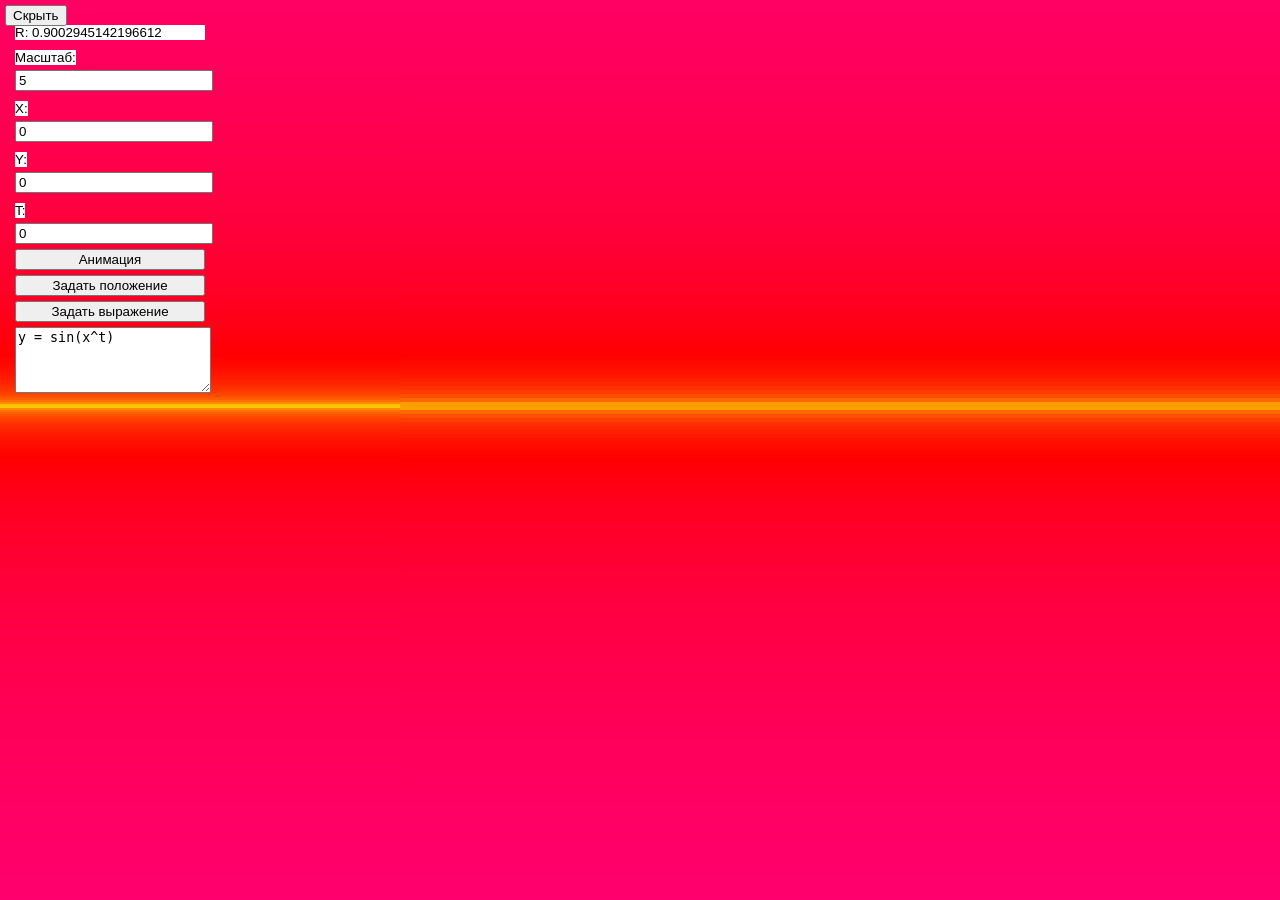
==== commit e927c15d: "v1.2: update notation forms" ====
--- a/Пространство функций JS.html
+++ b/Пространство функций JS.html
@@ -45,14 +45,14 @@
             z-index: 1;
         }
 
-        .controls label {
+        .controls > label {
             display: block; /* Отображаем метки как блочные элементы */
             margin-top: 10px;
         }
 
-        .controls input,
-        .controls textarea,
-        .controls button {
+        .controls > input,
+        .controls > textarea,
+        .controls > button {
             width: 100%; /* Ширина элементов управления на всю ширину панели */
             margin-top: 5px;
         }
@@ -311,7 +311,7 @@
                 if(a.Abs() >= b.Abs()) { c1 = a; c2 = b; }
                 else { c1 = b; c2 = a; }
                 var c3 = c1.Mod(c2);
-                while (c3.Abs() > 0.00001) {
+                for (let i = 0; c3.Abs() > 0.00001 && i < 1000; i++) {
                     c1 = c2; 
                     c2 = c3; 
                     c3 = c1.Mod(c2);
@@ -577,6 +577,7 @@
                 }
             }
 
+            static Fct(a) { return new Complex(a).Fct(); }
             Fct() { //y = x^(t-1)*e^(-x)
                 const d = 0.001; var result = new Complex(0); var z = new Complex(Complex.Mod(new Complex(this.Re), 1).Re, this.Im);
                 //for(let n = d; n <= 1; n += d) result = Complex.Sub(0, Complex.Ln(n)).Pow(z).Mul(d).Sum(result); //new Complex(n).Pow(this.Sub(1)).Mul(Math.exp(-n)).Mul(dx).Sum(result);
@@ -584,28 +585,34 @@
                 const c1 = Complex.Div(Complex.Div(Complex.Pow(Math.PI, 0.5), 2).Sub(1), Complex.Mul(2, (a.Sum(1)).Pow(Complex.Div(1, Math.PI))).Div(Math.PI).Sum(a.Sum(1).Div(Math.E)).Pow(a.Sub(1)).Sub(Complex.Mul(Complex.Sub(1, Complex.Div(1, Complex.Sum(Complex.Div(2, Math.PI), Complex.Div(1, Math.E)))),a.Sub(1))).Sub(1));
                 result = Complex.Mul(2, (z.Sum(1)).Pow(Complex.Div(1, Math.PI))).Div(Math.PI).Sum(z.Sum(1).Div(Math.E)).Pow(z.Sub(1)).Sub(Complex.Mul(Complex.Sub(1, Complex.Div(1, Complex.Sum(Complex.Div(2, Math.PI), Complex.Div(1, Math.E)))), z.Sub(1))).Sub(1).Mul(c1).Sum(1);
                 var n = this.Dround().Re;
-                for(let i = 0; i < n; i++) result = this.Sub(i).Mul(result);
-                for(let i = 0; i < -n; i++) result = result.Div(this.Sum(i+1));
+                for(let i = 0; i < n && i < 1000 && result.Abs() != Infinity && result.Abs() != NaN; i++) result = this.Sub(i).Mul(result);
+                for(let i = 0; i < -n && i < 1000 && result.Abs() != Infinity && result.Abs() != NaN; i++) result = result.Div(this.Sum(i+1));
                 return result;
-            }
-            static Fct(a) {
-                const dx = 0.001; var result = new Complex(0);
-                for(let n = dx; n <= 1; n += dx) result = Complex.Sub(0, Complex.Ln(n)).Pow(Complex.Sub(a, 1)).Mul(dx).Sum(result);
-                return result;
-            }
-
+            } 
+            // static Fct(a) {
+            //     const dx = 0.001; var result = new Complex(0);
+            //     for(let n = dx; n <= 1; n += dx) result = Complex.Sub(0, Complex.Ln(n)).Pow(Complex.Sub(a, 1)).Mul(dx).Sum(result);
+            //     return result;
+            // }
+
+            static Tetr(a, b) { return new Complex(a).Tetr(b); }
             Tetr(b) {
                 const d = 0.001; var result = new Complex(0); var z = new Complex(this.Re, this.Im).Sub(0);
                 b = new Complex(b);
                 //for(let n = d; n <= 1; n += d) result = Complex.Sub(0, Complex.Ln(n)).Pow(z).Mul(d).Sum(result); //new Complex(n).Pow(this.Sub(1)).Mul(Math.exp(-n)).Mul(dx).Sum(result);
                 var n = b.Sub(-1).Dround().Re;
-                //b.Mod(1).Mul(Math.PI).Cos().Mul(-1).Sum(1).Div(2);
-                result = b.Mod(1).Pow(this.Ln().Pow(Complex.Div(1, z.Re))); //z.Log(z).Mul(Complex.Sub(1, b.Mod(1))).Sum(z.Mul(b.Mod(1)));
-                for(let i = 0; i < n; i++) result = this.Sub(0).Pow(result);
-                for(let i = 0; i < -n; i++) result = result.Log(this.Sum(0));
-                return result;
-            }
-        }
+                
+                //result = b.Mod(1);
+                //result = b.Mod(1).Mul(Math.PI).Cos().Mul(-1).Sum(1).Div(2);
+                result = b.Mod(1).Pow(this.Ln().Pow(Complex.Div(1, z.Re)));
+                //result = b.Mod(1).Pow(this.Log(b.Mod(1).Sum(Complex.Pow(z, b.Mod(1).Sum(z)))));
+                //result = b.Mod(1).Pow(this.Ln().Pow(Complex.Sub(Math.E * 2, Complex.Pow(z.Re, b.Mod(1).Sum(1)))));
+                //result = z.Log(z).Mul(Complex.Sub(1, b.Mod(1))).Sum(z.Mul(b.Mod(1)));
+                for(let i = 0; i < n && i < 1000 && result.Abs() != Infinity && result.Abs() != NaN; i++) result = this.Sub(0).Pow(result);
+                for(let i = 0; i < -n && i < 1000 && result.Abs() != Infinity && result.Abs() != NaN; i++) result = result.Log(this.Sum(0));
+                return result; //y = Re(tetr(t; x+0.001) - tetr(t; x))/0.001
+            }
+        } //y = (cos(t)*x+sin(t)*2)^(cos(t)*2+sin(t)*x)
 
         class Operation {
             constructor(name, args, operations) {
@@ -614,12 +621,12 @@
                 this.variability = 3;
                 for(var j = 0; ((j < this.args.length) && (this.variability != 0)); j++) {
                     const arg = args[j];
-                    if (arg[0] == 'r') {
+                    if (arg[0] == 'r' && arg.length > 1) {
                         var id = ""; for (let i = 1; i < arg.length; i++) id += String(arg[i]);
                         const op = operations[Math.floor(id)];
                         if(op.variability < this.variability) this.variability = op.variability;
                     }
-                    else if (arg[0] == 'c' || arg[0] == 'y') this.variability = 0;
+                    else if (arg[0] == 'c' || arg[0] == 'y' || arg[0] == 'r' || arg[0] == 'θ') this.variability = 0;
                     else if (arg[0] == 'x') { if(1 < this.variability) this.variability = 1; }
                     else if (arg[0] == 't') if(2 < this.variability) this.variability = 2;
                     //else if (arg[0] == 'p' || arg[0] == 'e' || arg[0] == 'i') if(2 < this.variability) this.variability = 2;
@@ -720,8 +727,8 @@
             
             // if (e.button === 1) { // Средняя кнопка мыши
             //     // Переключение видимости кнопок и меток (можно адаптировать под ваши элементы)
-            //     const buttonsAndLabelsIds = ['button1', 'button2', 'button3', 'label1', 'label2', 'label3', 'label4', 'label5', 'textBox1', 'textBox2', 'textBox3', 'textBox4', 'richTextBox1'];
-            //     buttonsAndLabelsIds.forEach(id => {
+            //     const buttonsAndlabelsIds = ['button1', 'button2', 'button3', 'label1', 'label2', 'label3', 'label4', 'label5', 'textBox1', 'textBox2', 'textBox3', 'textBox4', 'richTextBox1'];
+            //     buttonsAndlabelsIds.forEach(id => {
             //         const element = document.getElementById(id);
             //         element.style.display = element.style.display === 'none' ? '' : 'none';
             //     });
@@ -745,8 +752,8 @@
             
             // if (e.button === 1) { // Средняя кнопка мыши
             //     // Переключение видимости кнопок и меток (можно адаптировать под ваши элементы)
-            //     const buttonsAndLabelsIds = ['button1', 'button2', 'button3', 'label1', 'label2', 'label3', 'label4', 'label5', 'textBox1', 'textBox2', 'textBox3', 'textBox4', 'richTextBox1'];
-            //     buttonsAndLabelsIds.forEach(id => {
+            //     const buttonsAndlabelsIds = ['button1', 'button2', 'button3', 'label1', 'label2', 'label3', 'label4', 'label5', 'textBox1', 'textBox2', 'textBox3', 'textBox4', 'richTextBox1'];
+            //     buttonsAndlabelsIds.forEach(id => {
             //         const element = document.getElementById(id);
             //         element.style.display = element.style.display === 'none' ? '' : 'none';
             //     });
@@ -860,7 +867,7 @@
                 }
             }
             else if (m >= 1) {
-                m = (pictureBox1.width + pictureBox1.height) / 175;
+                m = (pictureBox1.width + pictureBox1.height) / 175; //300;
                 //const bitmap2 = document.createElement('canvas'); try { bitmap2.width = window.innerWidth / m; bitmap2.height = window.innerHeight / m; } catch { bitmap2.width = 1; bitmap2.height = 1; };
                 for (var x1 = 0; x1 < window.innerWidth / m;  x1++) {
                     operations.forEach(function(op) { if(op.variability <= 1) op.relevance = false; });
@@ -887,7 +894,7 @@
         }
         function Recognition(formula) {
             formula = String(formula);
-            var multiexpression=false, And=false, Abs=false, equality=false, Sum=false, Sub=false, Mul=false, Div=false, Pow=false;
+            var multiexpression=false, And=false, Abs=false, equality=false, Sum=false, Sub=false, Mul=false, Div=false, Pow=false, Root=false, Fct=false, Mod=false;
             {
                 var level = 0, formula1 = "";
                 for (var i = 0; i < formula.length; i++) if (formula[i] != ' ') {
@@ -905,6 +912,13 @@
                     else if (formula[i] == '≡') formula1 += '=';
                     else if (formula[i] == '↔') formula1 += '=';
                     else if (formula[i] == '⇔') formula1 += '=';
+                    else if (formula[i] == '[') formula1 += "round(";
+                    else if (formula[i] == '⌊') formula1 += "Dround(";
+                    else if (formula[i] == '⌈') formula1 += "Uround(";
+                    else if (formula[i] == ']') formula1 += ')';
+                    else if (formula[i] == '⌋') formula1 += ')';
+                    else if (formula[i] == '⌉') formula1 += ')';
+                    else if (formula[i] == '⋮') formula1 += '%';
 
                     else formula1 += String(formula[i]);
                 }
@@ -919,7 +933,10 @@
                         if(!Sum && formula[i] == '-') Sub = true;
                         if(!Div && formula[i] == '*') Mul = true;
                         if(!Mul && formula[i] == '/') Div = true;
+                        if(formula[i] == '%') Mod = true;
                         if(formula[i] == '^') Pow = true;
+                        if(formula[i] == '√') Root = true;
+                        if(formula[i] == '!') Fct = true;
                         if(formula[i] == '|') Abs = true;
                         if(formula[i] == '&') And = true;
                     }
@@ -1016,6 +1033,17 @@
                 }
                 formula1 += ")";
                 formula = formula1;
+            } else if (Mod) {
+                var level = 0, formula1 = "", one = true;
+                for (var i = 0; i < formula.length; i++) {
+                    if (formula[i] == '(') level++;
+                    else if (formula[i] == ')') level--;
+                    if (level > 0 || !one || !['%', 'g', 'G'].includes(formula[i])) formula1 += formula[i];
+                    else if (i > 0 && formula[i] == '%' && (formula[i-1] == 'g' || formula[i-1] == 'G')) { formula1 = "Gmod(" + formula1 + ";"; one = false; }
+                    else if (formula[i] == '%') { formula1 = "Mod(" + formula1 + ";"; one = false; }
+                }
+                formula1 += ")";
+                formula = formula1;
             } else if (Pow) {
                 var level = 0, formula1 = "", one = true;
                 for (var i = 0; i < formula.length; i++) {
@@ -1023,6 +1051,26 @@
                     else if (formula[i] == ')') level--;
                     if (level > 0 || !one || formula[i] != '^') formula1 += formula[i];
                     else if (formula[i] == '^') { formula1 = "Pow(" + formula1 + ";"; one = false; }
+                }
+                formula1 += ")";
+                formula = formula1;
+            } else if (Root) {
+                var level = 0, formula1 = "", one = true;
+                for (var i = 0; i < formula.length; i++) {
+                    if (formula[i] == '(') level++;
+                    else if (formula[i] == ')') level--;
+                    if (level > 0 || !one || formula[i] != '√') formula1 += formula[i];
+                    else if (formula[i] == '√') { formula1 += "Sqrt("; one = false; }
+                }
+                formula1 += ")";
+                formula = formula1;
+            } else if (Fct) {
+                var level = 0, formula1 = "", one = true;
+                for (var i = 0; i < formula.length; i++) {
+                    if (formula[i] == '(') level++;
+                    else if (formula[i] == ')') level--;
+                    if (level > 0 || !one || formula[i] != '!') formula1 += formula[i];
+                    else if (formula[i] == '!') { formula1 = "Mul(Fct(" + formula1 + ");"; one = false; }
                 }
                 formula1 += ")";
                 formula = formula1;
@@ -1077,7 +1125,7 @@
         function CalculationValue(value) {
             value = String(value);
             if (value == "") return new Complex(1);
-            if (value[0] == 'r') {
+            if (value[0] == 'r' && value.length > 1) {
                 var id = ""; for (var i = 1; i < value.length; i++) id += String(value[i]);
                 const op = operations[Math.floor(id)];
                 if(op.relevance) return op.value;
@@ -1194,7 +1242,6 @@
                 op.relevance = true;
                 return op.value;
             }
-
             else if (value[0] == 'c') return c;
             else if (value[0] == 'x') return new Complex(c.Re);
             else if (value[0] == 'y') return new Complex(c.Im);
@@ -1202,6 +1249,8 @@
             else if (value[0] == 'p') return new Complex(Math.PI);
             else if (value[0] == 'e') return new Complex(Math.E);
             else if (value[0] == 'i') return new Complex(0, 1);
+            else if (value[0] == 'r') return new Complex(c.Abs());
+            else if (value[0] == 'θ') return new Complex(c.Arg());
 
             else return new Complex(parseFloat(value));
         }
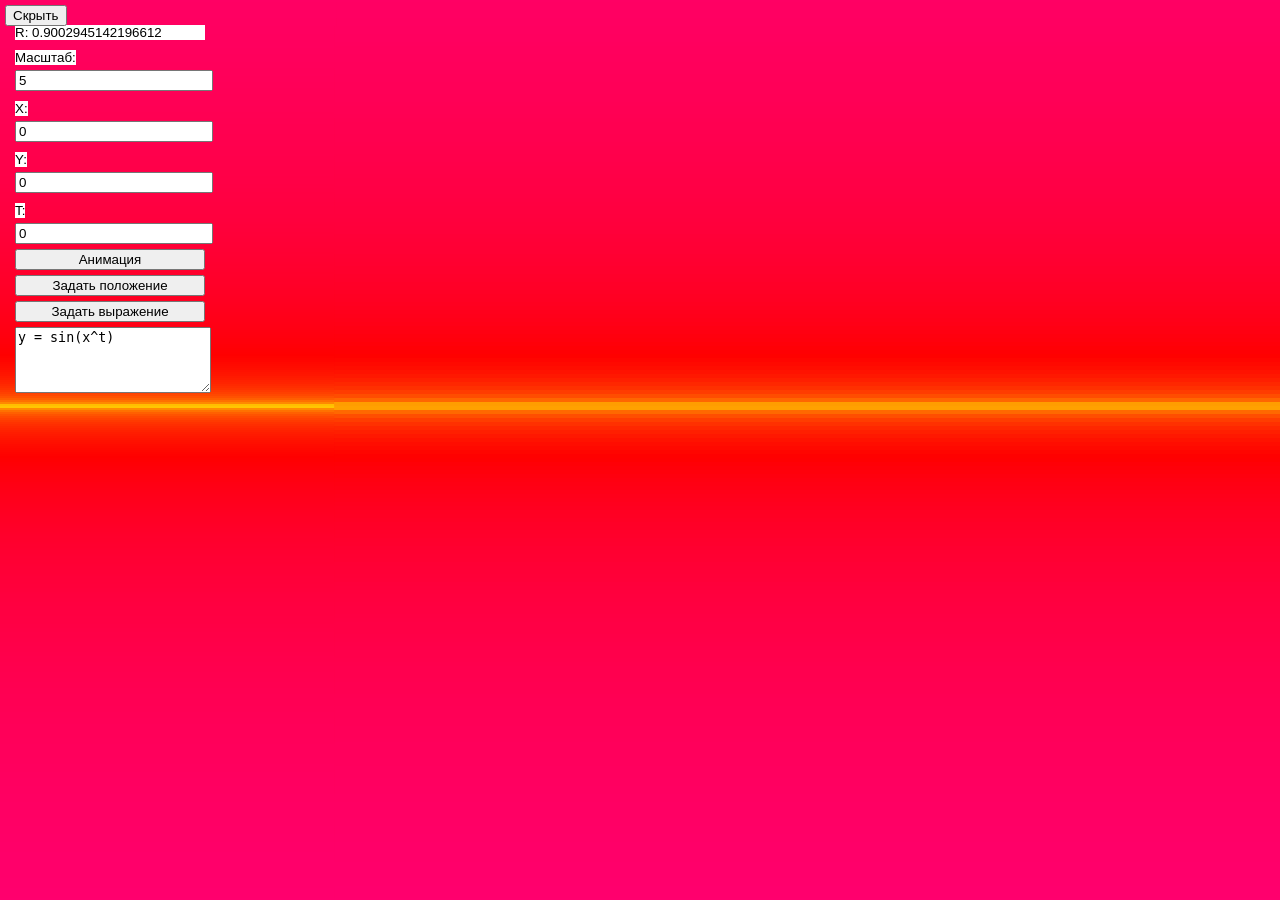
==== commit b8b9587b: "v1.2.0.1: transfer to a more standard state" ====
--- a/Пространство функций JS.html
+++ b/Пространство функций JS.html
@@ -1,87 +1,10 @@
 <!DOCTYPE html>
 <html lang="ru">
 <head>
-    <meta charset="UTF-8">
+    <meta charset="UTF-8"> 
     <meta name="viewport" content="width=device-width, initial-scale=1.0, maximum-scale=1.0, user-scalable=no">
     <title>Пространство функций</title>
-    <!-- <link rel="stylesheet" href="style.css"> -->
-    <style>
-        /* #drawing
-        {
-            border: 1px solid black;
-            /*background: #ffe;*//*
-            display: block;
-            margin: 0 auto;
-        } */
-        /* body {
-            font-family: Arial, sans-serif;
-            background-color: #282c34;
-            color: white;
-        }
-        canvas {
-            border: 1px solid white;
-        }
-        .controls {
-            margin-bottom: 10px;
-        } */
-
-        body {
-            font-family: Arial, sans-serif;
-            background-color: #f0f0f0; /* Цвет фона страницы */
-            margin: 0;
-            overscroll-behavior: none;
-        }
-
-        .container {
-            display: flex; /* Используем flexbox для размещения элементов */
-        }
-
-        .controls {
-            position: absolute;
-            width: 190px; /* Ширина панели управления */
-            padding: 15px;
-            /*background-color: #ffffff; /* Цвет фона панели */
-            /*border-right: 2px solid #ccc; /* Разделительная линия */
-            z-index: 1;
-        }
-
-        .controls > label {
-            display: block; /* Отображаем метки как блочные элементы */
-            margin-top: 10px;
-        }
-
-        .controls > input,
-        .controls > textarea,
-        .controls > button {
-            width: 100%; /* Ширина элементов управления на всю ширину панели */
-            margin-top: 5px;
-        }
-
-        canvas {
-            position: absolute;
-            top: 0;
-            left: 0;
-            flex-grow: 1; /* Канвас занимает оставшееся пространство */
-            /*background-color: #ffffff; /* Цвет фона канваса */
-        }
-
-        #label1 {
-            margin-top: 10px;
-            background-color: white;
-            font-size: 10pt;
-        }
-
-        label {
-            background-color: white;
-            font-size: 10pt;
-            width: fit-content;
-        }
-
-        #button4 {
-            z-index: 2;
-            margin: 5px;
-        }
-    </style>
+    <link rel="stylesheet" href="assets/css/styles.css">
 </head>
 <body> <!--<body onload="draw();">-->
     <!--<canvas id="drawing" width="930" height="900">Ошибка</canvas>-->
@@ -111,1305 +34,8 @@
         </div>
 
         <canvas id="pictureBox1" width="800" height="450"></canvas>
-    </div>
+    </div> 
 
-    <!-- <script src="main.js"></script> -->
-    <script>
-        class Complex {
-            constructor(Re, Im) {
-                if (arguments.length === 1 && typeof Re === 'object') { // Если передан объект Complex
-                    this.Re = Re.Re;
-                    this.Im = Re.Im;
-                } else if (arguments.length === 2) { // Если переданы два числа
-                    this.Re = Re;
-                    this.Im = Im;
-                } else if (arguments.length === 1 && typeof Re === 'number') { // Если передано одно число
-                    this.Re = Re;
-                    this.Im = 0;
-                } else {
-                    throw new Error('Invalid arguments');
-                }
-            }
-
-            Round() { return new Complex(Math.round(this.Re), Math.round(this.Im)); } 
-            static Round(a) {
-                if(typeof a == "number") {
-                    return Math.round(a);
-                } else if (a instanceof Complex) {
-                    return new Complex(Math.round(a.Re), Math.round(a.Im));
-                }
-            }
-
-            Uround() { return new Complex(Math.ceil(this.Re), Math.ceil(this.Im)); }
-            static Uround(a) {
-                if(typeof a == "number") {
-                    return Math.ceil(a);
-                } else if (a instanceof Complex) {
-                    return new Complex(Math.ceil(a.Re), Math.ceil(a.Im));
-                }
-            }
-
-            Dround() { return new Complex(Math.floor(this.Re), Math.floor(this.Im)); }
-            static Dround(a) {
-                if(typeof a == "number") {
-                    return Math.floor(a);
-                } else if (a instanceof Complex) {
-                    return new Complex(Math.floor(a.Re), Math.floor(a.Im));
-                }
-            }
-
-            Abs() { return Math.sqrt(this.Re * this.Re + this.Im * this.Im); }
-            static Abs(a) { // |z| модуль (абсолютное значение)
-                if (typeof a === 'number') {
-                    return Math.abs(a);
-                } else if (a instanceof Complex) {
-                    return Math.sqrt(a.Re * a.Re + a.Im * a.Im);
-                }
-                throw new Error('Invalid argument');
-            }
-
-            Sign() { // sign(z) направление
-                if (this.Re === 0 && this.Im === 0) return new Complex(1);
-                else return new Complex(this.Re, this.Im).Div(new Complex(this.Re, this.Im).Abs());
-            }
-
-            static Sign(a) { // sign(z) направление
-                if (typeof a === 'number') {
-                    return a === 0 ? 1 : Math.sign(a);
-                } else if (a instanceof Complex) {
-                    if (a.Re === 0 && a.Im === 0) return new Complex(1);
-                    else return a.Div(a.Abs());
-                }
-                throw new Error('Invalid argument');
-            }
-
-            Conj() { // conj(z) комплексносопряжённое (Re(z) - Im(z))
-                return new Complex(this.Re, -this.Im);
-            }
-
-            static Conj(a) { // conj(z) комплексносопряжённое (Re(z) - Im(z))
-                if (typeof a === 'number') {
-                    return new Complex(a);
-                } else if (a instanceof Complex) {
-                    return new Complex(a.Re, -a.Im);
-                }
-                throw new Error('Invalid argument');
-            }
-
-            Sum(b) { // + сложение
-                if (typeof b === 'number') {
-                    return new Complex((this.Re + b), this.Im);
-                } else if (b instanceof Complex) {
-                    return new Complex((this.Re + b.Re), (this.Im + b.Im));
-                }
-                throw new Error('Invalid argument');
-            }
-
-            static Sum(a, b) { // + сложение
-                if (typeof a === 'number' && typeof b === 'number') {
-                    return a + b;
-                } else if (a instanceof Complex && typeof b === 'number') {
-                    return new Complex((a.Re + b), a.Im);
-                } else if (typeof a === 'number' && b instanceof Complex) {
-                    return new Complex((a + b.Re), b.Im);
-                } else if (a instanceof Complex && b instanceof Complex) {
-                    return new Complex((a.Re + b.Re), (a.Im + b.Im));
-                }
-                throw new Error('Invalid arguments');
-            }
-
-            Sub(b) { // - вычитание
-                if (typeof b === 'number') {
-                    return new Complex((this.Re - b), this.Im);
-                } else if (b instanceof Complex) {
-                    return new Complex((this.Re - b.Re), (this.Im - b.Im));
-                }
-                throw new Error('Invalid argument');
-            }
-
-            static Sub(a, b) { // - вычитание
-                if (typeof a === 'number' && typeof b === 'number') {
-                    return a - b;
-                } else if (a instanceof Complex && typeof b === 'number') {
-                    return new Complex((a.Re - b), a.Im);
-                } else if (typeof a === 'number' && b instanceof Complex) {
-                    return new Complex((a - b.Re), -b.Im);
-                } else if (a instanceof Complex && b instanceof Complex) {
-                    return new Complex((a.Re - b.Re), (a.Im - b.Im));
-                }
-                throw new Error('Invalid arguments');
-            }
-
-            Mul(b) { // * умножение
-                if (typeof b === 'number') {
-                    return new Complex((this.Re * b), (this.Im * b));
-                } else if (b instanceof Complex) {
-                    return new Complex((this.Re * b.Re - this.Im * b.Im), (this.Re * b.Im + this.Im * b.Re));
-                }
-                throw new Error('Invalid argument');
-            }
-            
-            static Mul(a, b) { // * умножение
-                if (typeof a === 'number' && typeof b === 'number') {
-                    return a * b;
-                } else if (a instanceof Complex && typeof b === 'number') {
-                    return new Complex((a.Re * b), (a.Im * b));
-                } else if (typeof a === 'number' && b instanceof Complex) {
-                    return new Complex((a * b.Re), (a * b.Im));
-                } else if (a instanceof Complex && b instanceof Complex) {
-                    return new Complex((a.Re * b.Re - a.Im * b.Im), (a.Re * b.Im + a.Im * b.Re));
-                }
-                throw new Error('Invalid arguments');
-            }
-
-            Div(b) { // / деление
-                if (typeof b === 'number') {
-                    return new Complex((this.Re / b), (this.Im / b));
-                } else if (b instanceof Complex) {
-                    const c = this.Mul(b.Conj());
-                    const denominator = (b.Re * b.Re + b.Im * b.Im);
-                    return new Complex((c.Re / denominator), (c.Im / denominator));
-                }
-                throw new Error('Invalid argument');
-            }
-
-            static Div(a, b) { // / деление
-                if (typeof a === 'number' && typeof b === 'number') {
-                    return a / b;
-                } else if (a instanceof Complex && typeof b === 'number') {
-                    return new Complex((a.Re / b), (a.Im / b));
-                } else if (typeof a === 'number' && b instanceof Complex) {
-                    const c = a * b.Conj();
-                    const denominator = (b.Re * b.Re + b.Im * b.Im);
-                    return new Complex((c / denominator), 0); // Упрощаем для случая с числом
-                } else if (a instanceof Complex && b instanceof Complex) {
-                    const c = a.Mul(b.Conj());
-                    const denominator = (b.Re * b.Re + b.Im * b.Im);
-                    return new Complex((c.Re / denominator), (c.Im / denominator));
-                }
-                throw new Error('Invalid arguments');
-            }
-
-            Mod(b) { return this.Sub(Complex.Dround(this.Div(b)).Mul(b)); }
-            static Mod(a, b) {
-                if(typeof a == "number" && typeof b == "number") {
-                    return a % b;
-                } else if (a instanceof Complex || b instanceof Complex ) {
-                    return a.Sub(Complex.Dround(a.Div(b)).Mul(b));
-                }
-            }
-
-            Gmod(b) { return this.Sub(Complex.Round(this.Div(b)).Mul(b)); }
-            static Gmod(a, b) { return Complex.Sub(a, Complex.Round(Complex.Div(a, b)).Mul(b)); }
-
-            Gcd(b) { var a = new Complex(this.Re, this.Im); return Complex.Gcd(a, b); }
-            static Gcd(a, b) {
-                if(Complex.Abs(a) == 0 && Complex.Abs(b) == 0) return new Complex(0);
-                if(Complex.Abs(a) == 0) return b;
-                if(Complex.Abs(b) == 0) return a;
-                var c1, c2;
-                if(a.Abs() >= b.Abs()) { c1 = a; c2 = b; }
-                else { c1 = b; c2 = a; }
-                var c3 = c1.Mod(c2);
-                for (let i = 0; c3.Abs() > 0.00001 && i < 1000; i++) {
-                    c1 = c2; 
-                    c2 = c3; 
-                    c3 = c1.Mod(c2);
-                }
-                return new Complex(c2);
-            }
-
-            Lcm(b) { var a = new Complex(this.Re, this.Im); return Complex.Lcm(a, b); }
-            static Lcm(a, b) { return a.Mul(b).Div(a.Gcd(b)); }
-
-            Arg() { // угол направления числа
-                return Math.acos(this.Sign().Re) * Complex.Sign(Math.asin(this.Sign().Im));
-            }
-
-            static Arg(a) { // угол направления числа
-                if(typeof a == "number") 
-                    return Math.acos(Complex.Sign(a));
-                else 
-                    return Math.acos(Complex.Sign(a).Re) * Complex.Sign(Math.asin(Complex.Sign(a).Im)); 
-            }
-
-            Drct() { // числовое направление угла
-                return Complex.Sum(this.Cos(), Complex.Mul(this.Sin(), new Complex(0, 1)));
-            }
-
-            static Drct(a) { // числовое направление угла
-                if(typeof a == "number") 
-                    return new Complex(Math.cos(a), Math.sin(a));
-                else 
-                return Complex.Sum(Complex.Cos(a), Complex.Mul(Complex.Sin(a), new Complex(0, 1)));
-            }
-
-            Exp(b) { // ^ возведение в степень через предел
-                const d = 4.8;
-                if (Number.isInteger(Number(b))) { // ^ возведение в степень через предел
-                    const a = new Complex(this.Re, this.Im);
-                    var c = new Complex(1);
-                    if (b >= 0) for (var i = 0; i < b; i++) c = c.Mul(a);
-                    else for (var i = 0; i < -b; i++) c = c.Div(a);
-                    return c;
-                } else if (typeof b == "number") { // ^ возведение в степень через предел
-                    const a = new Complex(this.Re, this.Im);
-                    const c1 = Complex.Mul(Math.pow(Complex.Abs(a), Math.pow(0.1, d)), Complex.Drct(Complex.Arg(a) * Math.pow(0.1, d)));
-                    const c2 = Complex.Sum(1, Complex.Mul(b, Complex.Sub(c1, 1)));
-                    const c3 = Complex.Mul(Math.pow(Complex.Abs(c2), Math.pow(10, d)), Complex.Drct(Complex.Arg(c2) * Math.pow(10, d)));
-                    return c3;
-                } else if (b instanceof Complex) { // ^ возведение в степень через предел
-                    const a = new Complex(this.Re, this.Im);
-                    const c1 = Complex.Mul(Math.pow(Complex.Abs(a), Math.pow(0.1, d)), Complex.Drct(Complex.Arg(a) * Math.pow(0.1, d)));
-                    const c2 = Complex.Sum(1, Complex.Mul(b, Complex.Sub(c1, 1)));
-                    const c3 = Complex.Mul(Math.pow(Complex.Abs(c2), Math.pow(10, d)), Complex.Drct(Complex.Arg(c2) * Math.pow(10, d)));
-                    return c3;
-                }
-            }
-
-            static Exp(a, b) {
-                const d = 4.8;
-                if (a instanceof Complex && isInteger(b)) { // ^ возведение в степень через предел
-                    var c = new Complex(1);
-                    if (b >= 0) for (var i = 0; i < b; i++) c = c.Mul(a);
-                    else for (var i = 0; i < -b; i++) c = c.Div(a);
-                    return c;
-                } else if (typeof a == "number" && typeof b == "number") { // ^ возведение в степень через предел
-                    const c1 = Complex.Mul(Math.pow(Complex.Abs(a), Math.pow(0.1, d)), Complex.Drct(Complex.Arg(new Complex(a)) * Math.pow(0.1, d)));
-                    const c2 = Complex.Sum(1, Complex.Mul(b, Complex.Sub(c1, 1)));
-                    const c3 = Complex.Mul(Math.pow(Complex.Abs(c2), Math.pow(10, d)), Complex.Drct(Complex.Arg(c2) * Math.pow(10, d)));
-                    return c3;
-                } else if (typeof a == "number" && b instanceof Complex) { // ^ возведение в степень через предел
-                    const c1 = Complex.Mul(Math.pow(Complex.Abs(a), Math.pow(0.1, d)), Complex.Drct(Complex.Arg(new Complex(a)) * Math.pow(0.1, d)));
-                    const c2 = Complex.Sum(1, Complex.Mul(b, Complex.Sub(c1, 1)));
-                    const c3 = Complex.Mul(Math.pow(Complex.Abs(c2), Math.pow(10, d)), Complex.Drct(Complex.Arg(c2) * Math.pow(10, d)));
-                    return c3;
-                } else if (a instanceof Complex && typeof b == "number") { // ^ возведение в степень через предел
-                    const c1 = Complex.Mul(Math.pow(Complex.Abs(a), Math.pow(0.1, d)), Complex.Drct(Complex.Arg(a) * Math.pow(0.1, d)));
-                    const c2 = Complex.Sum(1, Complex.Mul(b, Complex.Sub(c1, 1)));
-                    const c3 = Complex.Mul(Math.pow(Complex.Abs(c2), Math.pow(10, d)), Complex.Drct(Complex.Arg(c2) * Math.pow(10, d)));
-                    return c3;
-                } else if (a instanceof Complex && b instanceof Complex) {// ^ возведение в степень через предел
-                    const c1 = Complex.Mul(Math.pow(Complex.Abs(a), Math.pow(0.1, d)), Complex.Drct(Complex.Arg(a) * Math.pow(0.1, d)));
-                    const c2 = Complex.Sum(1, Complex.Mul(b, Complex.Sub(c1, 1)));
-                    const c3 = Complex.Mul(Math.pow(Complex.Abs(c2), Math.pow(10, d)), Complex.Drct(Complex.Arg(c2) * Math.pow(10, d)));
-                    return c3;
-                }
-            }
-
-            Pow(b) { // ^ возведение в степень
-                if (typeof b == "number") { // ^ возведение в степень
-                    const c1 = Math.pow(this.Abs(), b);
-                    const c2 = Complex.Drct(this.Arg() * b);
-                    return Complex.Mul(c1, c2);
-                } else if (b instanceof Complex) { // ^ возведение в степень
-                    const c1 = Math.pow(this.Abs(), b.Re);
-                    const c2 = Complex.Drct(this.Arg() * b.Re);
-                    const c3 = Complex.Drct(Math.log(this.Abs()) * b.Im);
-                    const c4 = Math.pow(Math.E, -b.Im * this.Arg());
-                    if (this.Re == 0 && this.Im == 0) return new Complex(0);
-                    else return Complex.Mul(Complex.Mul(c1, c2), Complex.Mul(c3, c4));
-                }
-            }
-            
-            static Pow(a, b) { // ^ возведение в степень
-                if (typeof a == "number" && typeof b == "number") { // ^ возведение в степень
-                    const c1 = Math.pow(Complex.Abs(a), b);
-                    const c2 = Complex.Drct(Complex.Arg(a) * b);
-                    return Complex.Mul(c1, c2);
-                } else if (typeof a == "number" && b instanceof Complex) { // ^ возведение в степень
-                    const c1 = Math.pow(a, b.Re);
-                    const c2 = Complex.Drct(Complex.Arg(a) * b.Re);
-                    const c3 = Complex.Drct(Math.log(Complex.Abs(a)) * b.Im);
-                    const c4 = Math.pow(Math.E, -(b.Im) * Complex.Arg(a));
-                    if (a == 0) return new Complex(0);
-                    else return Complex.Mul(Complex.Mul(c1, c2), Complex.Mul(c3, c4));
-                } else if (a instanceof Complex && typeof b == "number") { // ^ возведение в степень
-                    const c1 = Math.pow(a.Abs(), b);
-                    const c2 = Complex.Drct(a.Arg() * b);
-                    return Complex.Mul(c1, c2);
-                } else if (a instanceof Complex && b instanceof Complex) { // ^ возведение в степень
-                    const c1 = Math.pow(a.Abs(), b.Re);
-                    const c2 = Complex.Drct(a.Arg() * b.Re);
-                    const c3 = Complex.Drct(Math.log(a.Abs()) * b.Im);
-                    const c4 = Math.pow(Math.E, -b.Im * a.Arg());
-                    if (a.Re == 0 && a.Im == 0) return new Complex(0);
-                    else return Complex.Mul(Complex.Mul(c1, c2), Complex.Mul(c3, c4));
-                }
-            }
-            
-            Ln() { // ln() натуральный логарифм через предел
-                // const d = 4.8;
-                // const c1 = Complex.Mul(Math.pow(this.Abs(), Math.pow(0.1, d)), Complex.Drct(this.Arg() * Math.pow(0.1, d)));
-                // const c2 = Complex.Mul(Math.pow(10, d), Complex.Sub(c1, 1));
-                return new Complex(Math.log(this.Abs()), this.Arg());
-            }
-
-            static Ln(a) {
-                // const d = 4.8;
-                // if (typeof a == "number") { // ln() натуральный логарифм через предел
-                //     return new Complex(Math.log(a));
-                // } else if (a instanceof Complex) { // ln() натуральный логарифм через предел
-                //     const c1 = Complex.Mul(Math.pow(Complex.Abs(a), Math.pow(0.1, d)), Complex.Drct(Complex.Arg(a) * Math.pow(0.1, d)));
-                //     const c2 = Complex.Mul(Math.pow(10, d), Complex.Sub(c1, 1));
-                //     return c2;
-                // }
-                return new Complex(Math.log(Complex.Abs(a)), Complex.Arg(a));
-            }
-
-            Log(a){ // log() логарифм
-                return Complex.Div(this.Ln(), Complex.Ln(a));
-            }
-
-            static Log(a, b) { // log() логарифм
-                return Complex.Div(Complex.Ln(b), Complex.Ln(a));
-            }
-
-            Sh() { return Complex.Div(Complex.Sub(Complex.Pow(Math.E, this), Complex.Pow(Math.E, this.Mul(new Complex(-1, 0)))), 2); }
-            static Sh(a) {// sin() синус
-                if (typeof a == "number") { // sin() синус
-                    return new Complex(Math.sinh(a));
-                } else if (a instanceof Complex) { // sin() синус
-                    return Complex.Div(Complex.Sub(Complex.Pow(Math.E, a), Complex.Pow(Math.E, Complex.Mul(a, new Complex(-1, 0)))), 2);
-                }
-            }
-            
-            Ch() { return Complex.Div(Complex.Sum(Complex.Pow(Math.E, this), Complex.Pow(Math.E, this.Mul(new Complex(-1, 0)))), 2); }
-            static Ch(a) { // cos() косинус
-                if (typeof a == "number") { // cos() косинус
-                    return new Complex(Math.cosh(a));
-                } else if (a instanceof Complex) {// cos() косинус
-                    return Complex.Div(Complex.Sum(Complex.Pow(Math.E, a), Complex.Pow(Math.E, Complex.Mul(a, new Complex(-1, 0)))), 2);
-                }
-            }
-        
-            Th() { return Complex.Div(this.Sh(), this.Ch()); }
-            static Th(a) { // tg() тангенс
-                if (typeof a == "number") { // tg() тангенс
-                    return new Complex(Math.tanh(a));
-                } else if (a instanceof Complex) { // tg() тангенс
-                    return Complex.Div(Complex.Sh(a), Complex.Ch(a));
-                }
-            }
-            
-            Sin() { // sin() синус
-                return Complex.Div(Complex.Sub(Complex.Pow(Math.E, this.Mul(new Complex(0, 1))), Complex.Pow(Math.E, this.Mul(new Complex(0, -1)))), new Complex(0, 2));
-            }
-            static Sin(a) {// sin() синус
-                if (typeof a == "number") { // sin() синус
-                    return new Complex(Math.sin(a));
-                } else if (a instanceof Complex) { // sin() синус
-                    return Complex.Div(Complex.Sub(Complex.Pow(Math.E, Complex.Mul(a, new Complex(0, 1))), Complex.Pow(Math.E, Complex.Mul(a, new Complex(0, -1)))), new Complex(0, 2));
-                }
-            }
-            
-            Cos() { // cos() косинус
-                return Complex.Div(Complex.Sum(Complex.Pow(Math.E, this.Mul(new Complex(0, 1))), Complex.Pow(Math.E, this.Mul(new Complex(0, -1)))), 2);
-            }
-            static Cos(a) { // cos() косинус
-                if (typeof a == "number") { // cos() косинус
-                    return new Complex(Math.cos(a));
-                } else if (a instanceof Complex) {// cos() косинус
-                    return Complex.Div(Complex.Sum(Complex.Pow(Math.E, Complex.Mul(a, new Complex(0, 1))), Complex.Pow(Math.E, Complex.Mul(a, new Complex(0, -1)))), 2);
-                }
-            }
-        
-            Tan() { return Complex.Div(this.Sin(), this.Cos()); }
-            static Tan(a) { // tg() тангенс
-                if (typeof a == "number") { // tg() тангенс
-                    return new Complex(Math.tan(a));
-                } else if (a instanceof Complex) { // tg() тангенс
-                    return Complex.Div(Complex.Sin(a), Complex.Cos(a));
-                }
-            }
-
-            Ash() { return Complex.Ln(this.Sum(Complex.Pow(this.Pow(2).Sum(1), 0.5))); }
-            static Ash(a) {// sin() синус
-                if (typeof a == "number") { // sin() синус
-                    return new Complex(Math.asinh(a));
-                } else if (a instanceof Complex) { // sin() синус
-                    return Complex.Ln(Complex.Sum(a, Complex.Pow(Complex.Pow(a, 2).Sum(1), 0.5)));
-                }
-            }
-            
-            Ach() {  return Complex.Ln(this.Sum(Complex.Pow(this.Pow(2).Sub(1), 0.5))).Mul(this.Sign()).Mul(this.Sum(1).Sign()); }
-            static Ach(a) { // cos() косинус
-                if (typeof a == "number") { // cos() косинус
-                    return new Complex(Math.acosh(a));
-                } else if (a instanceof Complex) {// cos() косинус
-                    return Complex.Ln(Complex.Sum(a, Complex.Pow(Complex.Pow(a, 2).Sub(1), 0.5))).Mul(a.Sign()).Mul(a.Sum(1).Sign());
-                }
-            }
-        
-            Ath() { return this.Sub(1).Mul(-1).Ln().Sub(this.Sum(1).Ln()).Div(-2); }
-            static Ath(a) { // tg() тангенс
-                if (typeof a == "number") { // tg() тангенс
-                    return new Complex(Math.atanh(a));
-                } else if (a instanceof Complex) { // tg() тангенс
-                    return Sub(1, a).Ln().Sub(Sum(1, a).Ln()).Div(-2);
-                }
-            }
-
-            Asin() { return this.Mul(new Complex(0, 1)).Ash().Div(new Complex(0, 1)); }
-            static Asin(a) {// sin() синус
-                if (typeof a == "number") { // sin() синус
-                    return new Complex(Math.asin(a));
-                } else if (a instanceof Complex) { // sin() синус
-                    return a.Mul(new Complex(0, 1)).Ash().Div(new Complex(0, 1));
-                }
-            }
-            
-            Acos() { return this.Ach().Div(new Complex(0, 1)); }
-            static Acos(a) { // cos() косинус
-                if (typeof a == "number") { // cos() косинус
-                    return new Complex(Math.acos(a));
-                } else if (a instanceof Complex) {// cos() косинус
-                    return a.Mul(new Complex(0, 1)).Ach().Div(new Complex(0, 1));
-                }
-            }
-        
-            Atan() { return this.Mul(new Complex(0, 1)).Ath().Div(new Complex(0, 1)); }
-            static Atan(a) { // tg() тангенс
-                if (typeof a == "number") { // tg() тангенс
-                    return new Complex(Math.atan(a));
-                } else if (a instanceof Complex) { // tg() тангенс
-                    return a.Mul(new Complex(0, 1)).Ath().Div(new Complex(0, 1));
-                }
-            }
-
-            static Fct(a) { return new Complex(a).Fct(); }
-            Fct() { //y = x^(t-1)*e^(-x)
-                const d = 0.001; var result = new Complex(0); var z = new Complex(Complex.Mod(new Complex(this.Re), 1).Re, this.Im);
-                //for(let n = d; n <= 1; n += d) result = Complex.Sub(0, Complex.Ln(n)).Pow(z).Mul(d).Sum(result); //new Complex(n).Pow(this.Sub(1)).Mul(Math.exp(-n)).Mul(dx).Sum(result);
-                const a = new Complex(0.5);
-                const c1 = Complex.Div(Complex.Div(Complex.Pow(Math.PI, 0.5), 2).Sub(1), Complex.Mul(2, (a.Sum(1)).Pow(Complex.Div(1, Math.PI))).Div(Math.PI).Sum(a.Sum(1).Div(Math.E)).Pow(a.Sub(1)).Sub(Complex.Mul(Complex.Sub(1, Complex.Div(1, Complex.Sum(Complex.Div(2, Math.PI), Complex.Div(1, Math.E)))),a.Sub(1))).Sub(1));
-                result = Complex.Mul(2, (z.Sum(1)).Pow(Complex.Div(1, Math.PI))).Div(Math.PI).Sum(z.Sum(1).Div(Math.E)).Pow(z.Sub(1)).Sub(Complex.Mul(Complex.Sub(1, Complex.Div(1, Complex.Sum(Complex.Div(2, Math.PI), Complex.Div(1, Math.E)))), z.Sub(1))).Sub(1).Mul(c1).Sum(1);
-                var n = this.Dround().Re;
-                for(let i = 0; i < n && i < 1000 && result.Abs() != Infinity && result.Abs() != NaN; i++) result = this.Sub(i).Mul(result);
-                for(let i = 0; i < -n && i < 1000 && result.Abs() != Infinity && result.Abs() != NaN; i++) result = result.Div(this.Sum(i+1));
-                return result;
-            } 
-            // static Fct(a) {
-            //     const dx = 0.001; var result = new Complex(0);
-            //     for(let n = dx; n <= 1; n += dx) result = Complex.Sub(0, Complex.Ln(n)).Pow(Complex.Sub(a, 1)).Mul(dx).Sum(result);
-            //     return result;
-            // }
-
-            static Tetr(a, b) { return new Complex(a).Tetr(b); }
-            Tetr(b) {
-                const d = 0.001; var result = new Complex(0); var z = new Complex(this.Re, this.Im).Sub(0);
-                b = new Complex(b);
-                //for(let n = d; n <= 1; n += d) result = Complex.Sub(0, Complex.Ln(n)).Pow(z).Mul(d).Sum(result); //new Complex(n).Pow(this.Sub(1)).Mul(Math.exp(-n)).Mul(dx).Sum(result);
-                var n = b.Sub(-1).Dround().Re;
-                
-                //result = b.Mod(1);
-                //result = b.Mod(1).Mul(Math.PI).Cos().Mul(-1).Sum(1).Div(2);
-                result = b.Mod(1).Pow(this.Ln().Pow(Complex.Div(1, z.Re)));
-                //result = b.Mod(1).Pow(this.Log(b.Mod(1).Sum(Complex.Pow(z, b.Mod(1).Sum(z)))));
-                //result = b.Mod(1).Pow(this.Ln().Pow(Complex.Sub(Math.E * 2, Complex.Pow(z.Re, b.Mod(1).Sum(1)))));
-                //result = z.Log(z).Mul(Complex.Sub(1, b.Mod(1))).Sum(z.Mul(b.Mod(1)));
-                for(let i = 0; i < n && i < 1000 && result.Abs() != Infinity && result.Abs() != NaN; i++) result = this.Sub(0).Pow(result);
-                for(let i = 0; i < -n && i < 1000 && result.Abs() != Infinity && result.Abs() != NaN; i++) result = result.Log(this.Sum(0));
-                return result; //y = Re(tetr(t; x+0.001) - tetr(t; x))/0.001
-            }
-        } //y = (cos(t)*x+sin(t)*2)^(cos(t)*2+sin(t)*x)
-
-        class Operation {
-            constructor(name, args, operations) {
-                this.name = name;
-                this.args = args;
-                this.variability = 3;
-                for(var j = 0; ((j < this.args.length) && (this.variability != 0)); j++) {
-                    const arg = args[j];
-                    if (arg[0] == 'r' && arg.length > 1) {
-                        var id = ""; for (let i = 1; i < arg.length; i++) id += String(arg[i]);
-                        const op = operations[Math.floor(id)];
-                        if(op.variability < this.variability) this.variability = op.variability;
-                    }
-                    else if (arg[0] == 'c' || arg[0] == 'y' || arg[0] == 'r' || arg[0] == 'θ') this.variability = 0;
-                    else if (arg[0] == 'x') { if(1 < this.variability) this.variability = 1; }
-                    else if (arg[0] == 't') if(2 < this.variability) this.variability = 2;
-                    //else if (arg[0] == 'p' || arg[0] == 'e' || arg[0] == 'i') if(2 < this.variability) this.variability = 2;
-                    //else if(2 < this.variability) this.variability = 2;
-                }
-                this.relevance = false;
-                this.value = new Complex(1);
-            }
-
-            
-        }
-
-        const textBox1 = document.getElementById('textBox1');
-        const textBox2 = document.getElementById('textBox2');
-        const textBox3 = document.getElementById('textBox3');
-        const textBox4 = document.getElementById('textBox4');
-        const button1 = document.getElementById('button1');
-        const button2 = document.getElementById('button2');
-        const button3 = document.getElementById('button3');
-        const button4 = document.getElementById('button4');
-        const pictureBox1 = document.getElementById('pictureBox1');
-        const richTextBox1 = document.getElementById('richTextBox1');
-
-        window.addEventListener('resize', resizeCanvas);
-        pictureBox1.addEventListener('wheel', (e) => {this.MouseWheel(e);});
-        button2.addEventListener('click', () => {this.button2_Click();});
-        pictureBox1.addEventListener('mousedown', (e) => {this.pictureBox1_MouseDown(e);});
-        pictureBox1.addEventListener('mousemove', (e) => {this.pictureBox1_MouseMove(e);});
-        pictureBox1.addEventListener('mouseup', (e) => {this.pictureBox1_MouseUp(e);});
-        button3.addEventListener('click', () => {this.button3_Click();});
-        button1.addEventListener('click', () => {this.button1_Click();});
-        pictureBox1.addEventListener('touchstart', (e) => {this.pictureBox1_TouchDown(e);});
-        pictureBox1.addEventListener('touchmove', (e) => {this.pictureBox1_TouchMove(e);});
-        pictureBox1.addEventListener('touchend', (e) => {this.pictureBox1_MouseUp(e);});
-        pictureBox1.addEventListener('mouseup', (e) => {this.pictureBox1_MouseUp(e);});
-        pictureBox1.addEventListener('mouseleave', (e) => {this.pictureBox1_MouseUp(e);});
-        button4.addEventListener('click', () => {this.button4_Click();});
-
-        var CRe = -1, CIm = 0;
-        //var Cmode = 1;
-        var m = 0;
-        var Lx = 0, Ly = 0, Lx2 = 0, Ly2 = 0;
-        var dx = 0, dy = 0, dx2 = 0, dy2 = 0;
-        var k = 51;
-        //var sk = k;
-        var sx = 0, sy = 0;
-        //var ssx = 0; //var ssy = 0;
-        var x = 0, y = 0;
-        var dC = false;
-        //var sn = 2;
-        var t = 0, dt = 0.1;
-        var dist = 1;
-        var animation = false;
-        var buttontype = -1;
-        var operations = [];
-        var Fvalue = "";
-        var timer1Interval = 1;
-        var TouchWheel = false;
-
-        resizeCanvas();
-        Fvalue = Recognition(String(richTextBox1.value)); //console.log(operations);
-        gr = pictureBox1.getContext('2d');
-        gr.fillStyle = 'rgb(255, 127, 0)';
-        gr.clearRect(0, 0, pictureBox1.width, pictureBox1.height); //gr.clearRect(0, 0, 930, 900);
-        setInterval(timer1_Tick, timer1Interval);
-        //requestAnimationFrame(this.Draw.bind(this));
-
-        function resizeCanvas() {
-            pictureBox1.width = window.innerWidth;
-            pictureBox1.height = window.innerHeight;
-            gr = pictureBox1.getContext('2d');
-            mReset();
-        }
-
-        function MouseWheel(e) {
-            if (e.deltaY < 0) k *= 1.35;
-            else k /= 1.35;
-            textBox1.value = 255 / k;
-            mReset();
-        }
-
-        function button2_Click() {
-            k = 255 / parseFloat(textBox1.value);
-            sx = parseFloat(textBox2.value)
-            sy = -parseFloat(textBox3.value);
-            t = parseFloat(textBox4.value);
-            mReset();
-        }
-
-        function pictureBox1_MouseDown(e) {
-            buttontype = e.button
-
-            if (e.button === 0) { // Левая кнопка мыши
-                const rect = e.target.getBoundingClientRect();
-                Lx = e.clientX - rect.left; 
-                Ly = e.clientY - rect.top; 
-            }
-            
-            // if (e.button === 1) { // Средняя кнопка мыши
-            //     // Переключение видимости кнопок и меток (можно адаптировать под ваши элементы)
-            //     const buttonsAndlabelsIds = ['button1', 'button2', 'button3', 'label1', 'label2', 'label3', 'label4', 'label5', 'textBox1', 'textBox2', 'textBox3', 'textBox4', 'richTextBox1'];
-            //     buttonsAndlabelsIds.forEach(id => {
-            //         const element = document.getElementById(id);
-            //         element.style.display = element.style.display === 'none' ? '' : 'none';
-            //     });
-            // }
-        }
-
-        function pictureBox1_TouchDown(e) {
-            buttontype = 0;
-
-            const rect = e.target.getBoundingClientRect();
-            Lx = e.touches[0].clientX - rect.left; 
-            Ly = e.touches[0].clientY - rect.top;
-
-            if(e.touches.length > 1) {
-                TouchWheel = true;
-                const rect = e.target.getBoundingClientRect();
-                Lx2 = e.touches[1].clientX - rect.left; 
-                Ly2 = e.touches[1].clientY - rect.top;
-            }
-            else TouchWheel = false;
-            
-            // if (e.button === 1) { // Средняя кнопка мыши
-            //     // Переключение видимости кнопок и меток (можно адаптировать под ваши элементы)
-            //     const buttonsAndlabelsIds = ['button1', 'button2', 'button3', 'label1', 'label2', 'label3', 'label4', 'label5', 'textBox1', 'textBox2', 'textBox3', 'textBox4', 'richTextBox1'];
-            //     buttonsAndlabelsIds.forEach(id => {
-            //         const element = document.getElementById(id);
-            //         element.style.display = element.style.display === 'none' ? '' : 'none';
-            //     });
-            // }
-        }
-
-        function pictureBox1_MouseUp(e){
-            buttontype = -1;
-        }
-
-        function pictureBox1_MouseMove(e) {
-            if (buttontype === 0) {
-                const rect = e.target.getBoundingClientRect();
-                dx = e.clientX - rect.left; 
-                dy = e.clientY - rect.top; 
-                // if (!dC && Cmode === 1)
-                sx += (Lx - dx) / k;
-                // if (!dC && Cmode === 1)
-                sy += (Ly - dy) / k;
-                if (dC) CRe += (Lx - dx) / k;
-                if (dC) CIm += (Ly - dy) / k;
-                Lx = dx;
-                Ly = dy;
-                mReset();
-                textBox2.value = sx; 
-                textBox3.value = -sy;
-            }
-        }
-
-        function pictureBox1_TouchMove(e) {
-            //e.preventDefault();
-            if (buttontype === 0) {
-                const rect = e.target.getBoundingClientRect();
-                dx = e.touches[0].clientX - rect.left; 
-                dy = e.touches[0].clientY - rect.top;
-                if(!TouchWheel) {
-                    // if (!dC && Cmode === 1)
-                    sx += (Lx - dx) / k;
-                    // if (!dC && Cmode === 1)
-                    sy += (Ly - dy) / k;
-                    if (dC) CRe += (Lx - dx) / k;
-                    if (dC) CIm += (Ly - dy) / k;
-                }
-                else {
-                    dx2 = e.touches[1].clientX - rect.left; 
-                    dy2 = e.touches[1].clientY - rect.top;
-                    // if (!dC && Cmode === 1)
-                    sx += ((Lx - dx) + (Lx2 - dx2)) / k / 2;
-                    // if (!dC && Cmode === 1)
-                    sy += ((Ly - dy) + (Ly2 - dy2)) / k / 2;
-                    if (dC) CRe += ((Lx - dx) + (Lx2 - dx2)) / k / 2;
-                    if (dC) CIm += ((Ly - dy) + (Ly2 - dy2)) / k / 2;
-                    k /= new Complex(Lx, Ly).Sub(new Complex(Lx2, Ly2)).Abs() / new Complex(dx, dy).Sub(new Complex(dx2, dy2)).Abs();
-                    Lx2 = dx2;
-                    Ly2 = dy2;
-                }
-                Lx = dx;
-                Ly = dy;
-                mReset();
-                textBox1.value = 255 / k;
-                textBox2.value = sx; 
-                textBox3.value = -sy;
-            }
-        }
-
-        function timer1_Tick() {
-            //gr = pictureBox1.getContext('2d');
-            //d++; if (d > 25) d = 0;
-            label1.innerText = "R: " + dist;
-            
-            Draw();
-            if (animation)
-            {
-                t += dt;
-                textBox4.value = t;
-                operations.forEach(function(op) { if(op.variability <= 2) op.relevance = false; });
-            }
-            requestAnimationFrame(this.Draw.bind(this));
-        }
-
-        function mReset() { 
-            m = pictureBox1.width + pictureBox1.height;
-            x = Math.floor(-pictureBox1.width / 2.0 - m / 2.0);
-            y = Math.floor(-pictureBox1.height / 2.0 - m / 2.0);
-            operations.forEach(function(op) { if(op.variability <= 2) op.relevance = false; });
-        }
-
-        function Draw() {
-            gr = pictureBox1.getContext('2d');
-            if (!animation) {
-                for (var i = 0; i < 2500; i++) {
-                    if (m >= 1) { 
-                        if (x <= (pictureBox1.width / 2.0 + m)) { 
-                            if (y <= (pictureBox1.height / 2.0 + m)) { 
-                                operations.forEach(function(op) { if(op.variability <= 0) op.relevance = false; });
-                                c = new Complex((x / k + sx), -(y / k + sy));
-                                gr.fillStyle = Calculation(c); //textBox1.value = gr.fillStyle;
-                                gr.fillRect(Math.floor(x + (pictureBox1.width / 2.0 - m / 2.0)), Math.floor(y + (pictureBox1.height / 2.0 - m / 2.0)), m, m); //gr.fillRect(x, y, width, height);
-                                y += Math.floor(m);
-                            } else {
-                                operations.forEach(function(op) { if(op.variability <= 1) op.relevance = false; });
-                                x += Math.floor(m);
-                                y = Math.floor(-pictureBox1.height / 2.0 - m / 2.0);
-                            }
-                        } else {
-                            m /= 2; //m = (m + 1) / 2 - 1;
-                            x = Math.floor(-pictureBox1.width / 2.0 - m / 2.0);
-                            y = Math.floor(-pictureBox1.height / 2.0 - m / 2.0);
-                        }
-                    }
-                }
-            }
-            else if (m >= 1) {
-                m = (pictureBox1.width + pictureBox1.height) / 175; //300;
-                //const bitmap2 = document.createElement('canvas'); try { bitmap2.width = window.innerWidth / m; bitmap2.height = window.innerHeight / m; } catch { bitmap2.width = 1; bitmap2.height = 1; };
-                for (var x1 = 0; x1 < window.innerWidth / m;  x1++) {
-                    operations.forEach(function(op) { if(op.variability <= 1) op.relevance = false; });
-                    for (var y1 = 0; y1 < window.innerHeight / m; y1++)  
-                    {
-                        operations.forEach(function(op) { if(op.variability <= 0) op.relevance = false; });
-                        c = new Complex(((x1 - window.innerWidth / m / 2.0) / k * m + sx), -((y1 - window.innerHeight / m / 2.0) / k * m + sy));
-                        gr.fillStyle = Calculation(c); //pen.Color = col;
-                        try { gr.fillRect(x1 * m, y1 * m, m + 1, m + 1); } catch { } //gr.FillRectangle(pen.Brush, Convert.ToInt32(x1), Convert.ToInt32(y1), (float)m, (float)m);
-                    }
-                }
-                //m = 0;
-                //gr.drawImage(bitmap2, 0, 0, pictureBox1.width, pictureBox1.height, 0, 0, bitmap2.width, bitmap2.height);
-                //mReset();
-            }
-        }
-
-        function Min(a,b) { return Math.abs(b)<Math.abs(a)?b:a; }
-        function Max(a,b) { return Math.abs(b)>Math.abs(a)?b:a; }
-        function button3_Click() {
-            operations = [];
-            Fvalue = Recognition(String(richTextBox1.value)); //console.log(operations);
-            mReset();
-        }
-        function Recognition(formula) {
-            formula = String(formula);
-            var multiexpression=false, And=false, Abs=false, equality=false, Sum=false, Sub=false, Mul=false, Div=false, Pow=false, Root=false, Fct=false, Mod=false;
-            {
-                var level = 0, formula1 = "";
-                for (var i = 0; i < formula.length; i++) if (formula[i] != ' ') {
-                    if (formula[i] == ',') formula1 += '.';
-                    else if (formula[i] == 'π') formula1 += 'p';
-                    else if (formula[i] == '−') formula1 += '-';
-                    else if (formula[i] == '–') formula1 += '-';
-                    else if (formula[i] == '—') formula1 += '-';
-                    else if (formula[i] == ':') formula1 += '/';
-                    else if (formula[i] == '÷') formula1 += '/';
-                    else if (formula[i] == '×') formula1 += '*';
-                    else if (formula[i] == '≤') formula1 += '<';
-                    else if (formula[i] == '≥') formula1 += '>';
-                    else if (formula[i] == '∧') formula1 += '&';
-                    else if (formula[i] == '≡') formula1 += '=';
-                    else if (formula[i] == '↔') formula1 += '=';
-                    else if (formula[i] == '⇔') formula1 += '=';
-                    else if (formula[i] == '[') formula1 += "round(";
-                    else if (formula[i] == '⌊') formula1 += "Dround(";
-                    else if (formula[i] == '⌈') formula1 += "Uround(";
-                    else if (formula[i] == ']') formula1 += ')';
-                    else if (formula[i] == '⌋') formula1 += ')';
-                    else if (formula[i] == '⌉') formula1 += ')';
-                    else if (formula[i] == '⋮') formula1 += '%';
-
-                    else formula1 += String(formula[i]);
-                }
-                formula = formula1;
-                for (var i = 0; i < formula.length; i++) {
-                    if (formula[i] == '(') level++;
-                    else if(formula[i] == ')') level--;
-                    if(formula[i]=='\n') multiexpression = true;
-                    if(level <= 0) {
-                        if(['=', '>', '<'].includes(formula[i])) equality = true;
-                        if(!Sub && formula[i] == '+') Sum = true;
-                        if(!Sum && formula[i] == '-') Sub = true;
-                        if(!Div && formula[i] == '*') Mul = true;
-                        if(!Mul && formula[i] == '/') Div = true;
-                        if(formula[i] == '%') Mod = true;
-                        if(formula[i] == '^') Pow = true;
-                        if(formula[i] == '√') Root = true;
-                        if(formula[i] == '!') Fct = true;
-                        if(formula[i] == '|') Abs = true;
-                        if(formula[i] == '&') And = true;
-                    }
-                }
-            }
-
-            if (multiexpression) {
-                formula1 = "Mex(";
-                for (var i = 0; i < formula.length; i++) {
-                    if (formula[i] != '\n') formula1 += String(formula[i]);
-                    else formula1 += ";";
-                }
-                formula1 += ")";
-                formula = formula1;
-            } else if (Abs) {
-                var Open = false, level = 0, formula1 = "(";
-                for (var i = 0; i < formula.length; i++) {
-                    if (formula[i] == '(') level++;
-                    else if (formula[i] == ')') level--;
-                    if (level > 0 || formula[i] != '|') formula1 += String(formula[i]);
-                    else if (formula[i] == '|') {
-                        if (!Open) formula1 += "Abs(";
-                        else formula1 += ")";
-                        Open = !Open;
-                    }
-                }
-                formula1 += ")";
-                formula = formula1;
-            } else if (And) {
-                var level = 0, formula1 = "And(";
-                for (var i = 0; i < formula.length; i++) {
-                    if (formula[i] == '(') level++;
-                    else if (formula[i] == ')') level--;
-                    if (level > 0 || formula[i] != '&') formula1 += String(formula[i]);
-                    else formula1 += ";";
-                }
-                formula1 += ")";
-                formula = formula1;
-            } else if (equality) {
-                //bool larger = false;
-                //bool less = false;
-                var level = 0, formula1 = "Max(", args = [], types = "", arg = "";
-                for (var i = 0; i < formula.length; i++) {
-                    if (formula[i] == '(') level++;
-                    else if (formula[i] == ')') level--;
-                    if (level >= 0) {
-                        if (level > 0 || formula[i] != '=' && formula[i] != '>' && formula[i] != '<') arg += String(formula[i]);
-                        else if (formula[i] == '=' || formula[i] == '>' || formula[i] == '<') {
-                            //if (formula[i] == '>') larger = true;
-                            //if (formula[i] == '<') less = true;
-                            //formula1 += ";";
-                            types += String(formula[i]);
-                            args.push(arg);
-                            arg = "";
-                        }
-                    }
-                }
-                args.push(arg);
-                for (var i = 0; i < types.length; i++) {
-                    if (types[i] == '=') formula1 += "Eq(" + args[i] + ";" + args[i + 1] + ")";
-                    if (types[i] == '>') formula1 += "Lar(" + args[i] + ";" + args[i + 1] + ")";
-                    if (types[i] == '<') formula1 += "Les(" + args[i] + ";" + args[i + 1] + ")";
-                    if (i + 1 < types.length) formula1 += ";";
-                }
-                formula1 += ")";
-                formula = formula1;
-            } else if (Sum || Sub) {
-                var formula1 = ""; if (Sum) formula1 = "Sum("; if (Sub) formula1 = "Sub(";
-                var level = 0, one = true;
-                for (var i = 0; i < formula.length; i++) {
-                    if (formula[i] == '(') level++;
-                    else if (formula[i] == ')') level--;
-                    if (level > 0 || formula[i] != '+' && formula[i] != '-') formula1 += String(formula[i]);
-                    else if (one) { formula1 += ";"; one = false; }
-                    else {
-                        if (formula[i] == '+') formula1 = "Sum(" + formula1 + ");";
-                        if (formula[i] == '-') formula1 = "Sub(" + formula1 + ");";
-                    }
-                }
-                formula1 += ")";
-                formula = formula1;
-            } else if (Mul || Div) {
-                var formula1 = ""; if (Mul) formula1 = "Mul("; if (Div) formula1 = "Div(";
-                var level = 0, one = true;
-                for (var i = 0; i < formula.length; i++) {
-                    if (formula[i] == '(') level++;
-                    else if (formula[i] == ')') level--;
-                    if (level > 0 || formula[i] != '*' && formula[i] != '/') formula1 += formula[i];
-                    else if (one) { formula1 += ";"; one = false; }
-                    else {
-                        if (formula[i] == '*') formula1 = "Mul(" + formula1 + ");";
-                        if (formula[i] == '/') formula1 = "Div(" + formula1 + ");";
-                    }
-                }
-                formula1 += ")";
-                formula = formula1;
-            } else if (Mod) {
-                var level = 0, formula1 = "", one = true;
-                for (var i = 0; i < formula.length; i++) {
-                    if (formula[i] == '(') level++;
-                    else if (formula[i] == ')') level--;
-                    if (level > 0 || !one || !['%', 'g', 'G'].includes(formula[i])) formula1 += formula[i];
-                    else if (i > 0 && formula[i] == '%' && (formula[i-1] == 'g' || formula[i-1] == 'G')) { formula1 = "Gmod(" + formula1 + ";"; one = false; }
-                    else if (formula[i] == '%') { formula1 = "Mod(" + formula1 + ";"; one = false; }
-                }
-                formula1 += ")";
-                formula = formula1;
-            } else if (Pow) {
-                var level = 0, formula1 = "", one = true;
-                for (var i = 0; i < formula.length; i++) {
-                    if (formula[i] == '(') level++;
-                    else if (formula[i] == ')') level--;
-                    if (level > 0 || !one || formula[i] != '^') formula1 += formula[i];
-                    else if (formula[i] == '^') { formula1 = "Pow(" + formula1 + ";"; one = false; }
-                }
-                formula1 += ")";
-                formula = formula1;
-            } else if (Root) {
-                var level = 0, formula1 = "", one = true;
-                for (var i = 0; i < formula.length; i++) {
-                    if (formula[i] == '(') level++;
-                    else if (formula[i] == ')') level--;
-                    if (level > 0 || !one || formula[i] != '√') formula1 += formula[i];
-                    else if (formula[i] == '√') { formula1 += "Sqrt("; one = false; }
-                }
-                formula1 += ")";
-                formula = formula1;
-            } else if (Fct) {
-                var level = 0, formula1 = "", one = true;
-                for (var i = 0; i < formula.length; i++) {
-                    if (formula[i] == '(') level++;
-                    else if (formula[i] == ')') level--;
-                    if (level > 0 || !one || formula[i] != '!') formula1 += formula[i];
-                    else if (formula[i] == '!') { formula1 = "Mul(Fct(" + formula1 + ");"; one = false; }
-                }
-                formula1 += ")";
-                formula = formula1;
-            }
-
-            while (formula != "") {
-                var i = 0, operation = "";
-                while (i < formula.length && formula[i] != '(') operation += String(formula[i++]);
-                if (i >= formula.length) break;
-                var level = 1, arguments = "";
-                i++;
-                while (i < formula.length && level > 0) {
-                    if (formula[i] == '(') level++;
-                    else if (formula[i] == ')') level--;
-                    if (level > 0) arguments += String(formula[i++]);
-                }
-                if (i >= formula.length || arguments == "") break;
-                args = [];
-                {
-                    var arg = "", level = 0;
-                    for (var j = 0; j < arguments.length; j++) {
-                        if (arguments[j] == '(') level++;
-                        else if (arguments[j] == ')') level--;
-                        if (level >= 0) {
-                            if (level > 0 || arguments[j] != ';') arg += String(arguments[j]);
-                            else {
-                                args.push(arg);
-                                arg = "";
-                            }
-                        }
-                    }
-                    args.push(arg);
-                }
-                var args1 = [];
-                for (var j = 0; j < args.length; j++) args1.push(String(this.Recognition(args[j]))); //console.log(args1);
-                args = args1;
-                if (operation == "Sum" || operation == "Sub") for (var j = 0; j < args.length; j++) if (args[j] == "") args[j] = "0";
-                {
-                    var j = 0
-                    for (; j < operations.length; j++) if (operations[j].name == operation && operations[j].args == args) break;
-                    if (j >= operations.length) operations.push(new Operation(operation, args, operations));
-                    var formula1 = "r" + String(j);
-                    i++;
-                    while (i < formula.length) formula1 += String(formula[i++]);
-                    formula = formula1;
-                }
-            }
-            
-            return String(formula); 
-        }
-
-        function CalculationValue(value) {
-            value = String(value);
-            if (value == "") return new Complex(1);
-            if (value[0] == 'r' && value.length > 1) {
-                var id = ""; for (var i = 1; i < value.length; i++) id += String(value[i]);
-                const op = operations[Math.floor(id)];
-                if(op.relevance) return op.value;
-                sargs = op.args;
-                var args2 = [];
-                args2.length = 0;
-                sargs.forEach(function(arg) { args2.push(CalculationValue(arg)); });
-                var args = args2; //console.log(args);
-
-                if (op.name == "") op.value = new Complex(args[0]);
-                else if (op.name == "Eq") {
-                    op.value = new Complex(args[0].Sub(args[1]).Abs());
-                }
-                else if (op.name == "Lar") { //if (larger) formula1 = "Div(Sub(" + formula1 + ";Abs(" + formula1 + "));2)";
-                    var result = args[0].Sub(args[1]).Re;
-                    if (result > 0) result = 0;
-                    op.value = new Complex(Math.abs(result));
-                }
-                else if (op.name == "Les") { //if (less) formula1 = "Div(Sum(" + formula1 + ";Abs(" + formula1 + "));2)";
-                    var result = args[0].Sub(args[1]).Re;
-                    if (result < 0) result = 0;
-                    op.value = new Complex(Math.abs(result));
-                }
-                else if (op.name == "Mex") {
-                    var result = args[0].Abs();
-                    for (var i = 1; i < args.length; i++) if ((args[i].Abs() < result || !(args[i].Abs() > result)) && (args[i].Abs() >= 0 || args[i].Abs() <= 0)) result = args[i].Abs();
-                    op.value = new Complex(result);
-                }
-                else if (op.name == "And") {
-                    var result = args[0].Abs();
-                    for (var i = 1; i < args.length; i++) if ((args[i].Abs() > result || !(args[i].Abs() < result)) && (args[i].Abs() >= 0 || args[i].Abs() <= 0)) result = args[i].Abs();
-                    op.value = new Complex(result);
-                }
-                else if (op.name == "Complex") op.value = new Complex(args[0].Re, args[1].Re);
-                else if (op.name == "Re") op.value = new Complex(args[0].Re);
-                else if (op.name == "Im") op.value = new Complex(args[0].Im);
-                else if (op.name == "Min" || op.name == "min") { //if (Math.Abs(b) < Math.Abs(a) || !(Math.Abs(b) > Math.Abs(a)) && (b >= 0 || b <= 0)) a = b;
-                    var result = args[0].Re;
-                    for (var i = 1; i < args.length; i++) if ((args[i].Re < result || !(args[i].Re > result)) && (args[i].Re >= 0 || args[i].Re <= 0)) result = args[i].Re;
-                    op.value = new Complex(result);
-                }
-                else if (op.name == "Max" || op.name == "max") {
-                    var result = args[0].Re;
-                    for (var i = 1; i < args.length; i++) if ((args[i].Re > result || !(args[i].Re < result)) && (args[i].Re >= 0 || args[i].Re <= 0)) result = args[i].Re;
-                    op.value = new Complex(result);
-                }
-                else if (op.name == "Round" || op.name == "round") op.value = args[0].Round();
-                else if (op.name == "Uround" || op.name == "uround") op.value = args[0].Uround();
-                else if (op.name == "Dround" || op.name == "dround") op.value = args[0].Dround();
-                else if (op.name == "Abs" || op.name == "abs") op.value = new Complex(args[0].Abs());
-                else if (["Sign", "sign", "Sgn", "sgn"].includes(op.name)) op.value = args[0].Sign();
-                else if (op.name == "Conj" || op.name == "conj") op.value = args[0].Conj();
-                else if (op.name == "Sum" || op.name == "sum") {
-                    var result = new Complex(args[0]);
-                    for (var i = 1; i < args.length; i++) result = result.Sum(args[i]);
-                    op.value = result;
-                }
-                else if (op.name == "Sub" || op.name == "sub") op.value = args[0].Sub(args[1]);
-                else if (op.name == "Mul" || op.name == "mul") {
-                    var result = new Complex(args[0]);
-                    for (var i = 1; i < args.length; i++) result = result.Mul(args[i]);
-                    op.value = result;
-                }
-                else if (op.name == "Div" || op.name == "div") op.value = args[0].Div(args[1]);
-                else if (op.name == "Mod" || op.name == "mod") op.value = args[0].Mod(args[1]);
-                else if (op.name == "Gmod" || op.name == "gmod") op.value = args[0].Gmod(args[1]);
-                else if (["Lcm", "lcm", "НОК", "нок"].includes(op.name)) {
-                    var result = new Complex(args[0]);
-                    for (var i = 1; i < args.length; i++) result = result.Lcm(args[i]);
-                    op.value = result;
-                }
-                else if (["Gcd", "gcd", "НОД", "нод"].includes(op.name)) {
-                    var result = new Complex(args[0]);
-                    for (var i = 1; i < args.length; i++) result = result.Gcd(args[i]);
-                    op.value = result;
-                }
-                else if (["Arg", "arg", "Angle", "angle"].includes(op.name)) op.value = new Complex(args[0].Arg()); 
-                else if (["Drct", "drct", "Expi", "expi"].includes(op.name)) op.value = args[0].Drct();
-                else if (op.name == "Exp" || op.name == "exp") { if(args.length > 1) op.value = args[0].Exp(args[1]); else op.value = Complex.Pow(Math.E, args[0]); }
-                else if (op.name == "Pow" || op.name == "pow") op.value = args[0].Pow(args[1]);
-                else if (op.name == "Sqrt" || op.name == "sqrt") op.value = args[0].Pow(0.5);
-                else if (op.name == "Root" || op.name == "root") { if(args.length > 1) op.value = args[0].Pow(new Complex(1).Div(args[1])); else op.value = args[0].Pow(0.5); }
-                else if (op.name == "Ln" || op.name == "ln") op.value = args[0].Ln();
-                else if (op.name == "Lg" || op.name == "lg") op.value = args[0].Log(10);
-                else if (op.name == "Log" || op.name == "log") { if(args.length > 1) op.value = args[0].Log(args[1]); else op.value = args[0].Log(10);}
-                else if (op.name == "Sin" || op.name == "sin") op.value = args[0].Sin();
-                else if (op.name == "Cos" || op.name == "cos") op.value = args[0].Cos();
-                else if (["Tan", "tan", "Tg", "tg"].includes(op.name)) op.value = args[0].Tan();
-                else if (op.name == "Ctg" || op.name == "ctg") op.value = new Complex(1).Div(args[0].Tan());
-                else if (op.name == "Sec" || op.name == "sec") op.value = new Complex(1).Div(args[0].Cos());
-                else if (["Csc", "csc", "Cosec", "cosec"].includes(op.name)) op.value = new Complex(1).Div(args[0].Sin());
-                else if (["Asin", "asin", "Arcsin", "arcsin"].includes(op.name)) op.value = args[0].Asin();
-                else if (["Acos", "acos", "Arccos", "arccos"].includes(op.name)) op.value = args[0].Acos();
-                else if (["Atan", "atan", "Atg", "atg", "Arctan", "arctan", "Arctg", "arctg"].includes(op.name)) op.value = args[0].Atan();
-                else if (["Actg", "actg", "Arcctg", "arcctg"].includes(op.name)) op.value = new Complex(1).Div(args[0]).Atan();
-                else if (["Asec", "asec", "Arcsec", "arcsec"].includes(op.name)) op.value = new Complex(1).Div(args[0]).Acos();
-                else if (["Acsc", "acsc", "Acosec", "acosec", "Arccsc", "arccsc", "Arccosec", "arccosec"].includes(op.name)) op.value = new Complex(1).Div(args[0]).Asin();
-                else if (["Sinh", "sinh", "Sh", "sh"].includes(op.name)) op.value = args[0].Sh();
-                else if (["Cosh", "cosh", "Ch", "ch"].includes(op.name)) op.value = args[0].Ch();
-                else if (["Tanh", "tanh", "Tgh", "tgh", "Th", "th"].includes(op.name)) op.value = args[0].Th();
-                else if (["Ctgh", "ctgh", "Cth", "cth"].includes(op.name)) op.value = new Complex(1).Div(args[0].Th());
-                else if (op.name == "Sech" || op.name == "sech") op.value = new Complex(1).Div(args[0].Ch());
-                else if (["Csch", "csch", "Cosech", "cosech"].includes(op.name)) op.value = new Complex(1).Div(args[0].Sh());
-                else if (["Asinh", "asinh", "Arcsinh", "arcsinh", "Ash", "ash", "Arcsh", "arcsh", "Arsh", "arsh"].includes(op.name)) op.value = args[0].Ash();
-                else if (["Acosh", "acosh", "Arccosh", "arccosh", "Ach", "ach", "Arcch", "arcch", "Arch", "arch"].includes(op.name)) op.value = args[0].Ach();
-                else if (["Atanh", "atanh", "Atgh", "atgh", "Ath", "ath", "Arctanh", "arctanh", "Arctgh", "arctgh", "Arth", "arth"].includes(op.name)) op.value = args[0].Ath();
-                else if (["Actgh", "actgh", "Arcctgh", "arcctgh", "Arctgh", "arctgh", "Arcth", "arcth", "Acth", "acth"].includes(op.name)) op.value = new Complex(1).Div(args[0]).Ath();
-                else if (["Asech", "asech", "Arcsech", "arcsech", "Arsech", "arsech"].includes(op.name)) op.value = new Complex(1).Div(args[0]).Ach();
-                else if (["Acsch", "acsch", "Acosech", "acosech", "Arccsch", "arccsch", "Arccosech", "arccosech", "Arcsch", "arcsch", "Arcosech", "arcosech"].includes(op.name)) op.value = new Complex(1).Div(args[0]).Ash();
-                else if (op.name == "Fct" || op.name == "fct") op.value = args[0].Fct();
-                else if (op.name == "Tetr" || op.name == "tetr") op.value = args[0].Tetr(args[1]);
-                //Def, Itg
-
-                op.relevance = true;
-                return op.value;
-            }
-            else if (value[0] == 'c') return c;
-            else if (value[0] == 'x') return new Complex(c.Re);
-            else if (value[0] == 'y') return new Complex(c.Im);
-            else if (value[0] == 't') return new Complex(t);
-            else if (value[0] == 'p') return new Complex(Math.PI);
-            else if (value[0] == 'e') return new Complex(Math.E);
-            else if (value[0] == 'i') return new Complex(0, 1);
-            else if (value[0] == 'r') return new Complex(c.Abs());
-            else if (value[0] == 'θ') return new Complex(c.Arg());
-
-            else return new Complex(parseFloat(value));
-        }
-
-        function Calculation(c) {
-            var i = 1;
-            try {
-                //для написания функции
-                // i = 0 = f(x, y)
-                // c.Re = x
-                // c.Im = y
-                i = CalculationValue(Fvalue).Abs(); //Sub(y; Sin(Mul(t; x)))
-                //i = new Complex(c.Re).Pow(c.Im).Sub(new Complex(c.Im).Pow(c.Re)).Abs();
-
-                //double i4 = Complex.Pow(Math.E, Complex.Sub(c.Im, new Complex(0, t))).Sub(c.Re).Abs(); i = Min(i, i4);
-				//double i2 = Complex.Ln(new Complex(c.Re)).Sub(c.Im).Sub(new Complex(0, t % (2 * Math.PI))).Abs(); i = Min(i, i2);
-                //double i3 = Complex.Ln(new Complex(c.Re)).Sub(c.Im).Sub(new Complex(0, (t + Math.PI) % (2 * Math.PI) - Math.PI)).Abs(); i = Min(i, i3);
-
-
-                //i = c.Sin().Pow(2).Sum(c.Cos()).Sub(Math.Tan(t)).Abs();
-                //i = c.Abs() - m / k;
-
-                //i = Complex.Drct(t).Mul(c.Re).Cos().Abs() - c.Im;
-
-                //i = Complex.Sub(Complex.Mul(c.Im, Complex.Drct(0 * Math.PI / 2)), Complex.Mul(c.Re, Complex.Drct(Math.PI / 2)).Cos()).Abs();
-                //double i2 = c.Im - Math.Cos(c.Re); i = Min(i, i2);
-
-
-                //i = c.Sin().Sub(Complex.Drct(t).Mul(2)).Abs();
-
-                dt = 0.025; //скорость анимации
-
-                //дополнительные приёмы:
-                // if (i < 0) i = 0;  <=>  '=' -> '<' //замена равенства на сравнение
-                // double iN = f(x, y); i = Min(i, iN); //для одновременной отрисовки нескольких функций
-
-                //Библиотека готовых функций
-                //i = c.Im - c.Re;								//прямая
-                //i = 1 - c.Abs();								//окружность
-                //i = c.Im - Math.Pow(c.Re, 2);					//парабола
-                //i = c.Im - 1 / c.Re;							//гипербола
-                //i = c.Im - Math.Sin(c.Re);					//синус
-                //i = c.Im - Math.Abs(c.Re);					//модуль
-                //i = c.Im - Math.Sign(c.Re);					//знак
-                //i = c.Im % c.Re;								//остаток от деления;
-                //i = 1 - c.Im * c.Re;							//гипербола без асимтоты;
-                //i = c.Pow(3).Sub(2).Abs();					//кубический корень из 2
-                //i = c.Im - Math.Pow(Math.Abs(c.Re), c.Re);	//тетрация
-                //i = 1 - (c.Re * c.Re - c.Im * c.Im);			//гипербола
-                //i = Math.Tan(Math.PI * c.Re) * Math.Tan(Math.PI * c.Im);						//сетка
-                //i = 2 - (c.Sub(0.75).Abs() + c.Sum(0.75).Abs()); if (i > 0) i = 0;			//овал
-                //i = 1 - c.Pow(2).Sub(1).Abs();												//знак бесконечности
-                //i = 2 - (c.Pow(2).Sub(1).Abs() + c.Pow(2).Sum(1).Abs()); if (i > 0) i = 0;	//+
-                //i = 2 - (c.Pow(2).Sub(0).Abs() + c.Pow(-1).Sum(0).Abs()); if (i > 0) i = 0;
-                //i = 2 - (c.Sub(c.Pow(4)).Mul(1).Abs() + c.Sum(c.Pow(4)).Mul(1.5).Abs());
-                //i = Math.Sin(10 * c.Im) % Math.Sin(1 * c.Re) - Math.Sin(10 * c.Re) % Math.Sin(1 * c.Im);
-                //i = (Math.Abs(c.Im) - Math.Pow(Math.Abs(c.Re), Math.Tan(t))) * Math.Sign(Math.Cos(t)); if (i < 0) i = 0; //выворачивающаяся парабола
-                //i = Math.Pow(2,c.Re) + 4*c.Re - c.Re - 3;
-                //
-                //
-                //
-                //Сложные функции
-                //
-                //
-                //i = Math.Tan(Math.PI * c.Im);							//сетка
-                //double i2 = Math.Tan(Math.PI * c.Re); i = Min(i, i2);
-                //
-                //
-                //Complex z = c;							//множество Мандельброта
-                //int j = 0;
-                //for (; j < 100; j++)
-                //{
-                //    z = z.Pow(new Complex(2.01, 0)).Sum(c);
-                //    if (z.Abs() > 10) break;
-                //    //if (z.Abs() < 1/t) j = 100 - 1;
-                //}
-                //i = Math.Pow(2, 100 - j) - 1;
-                //
-                //
-                //double an = c.Angle();									//спираль архимеда 
-                //if (an < 0) an += 2 * Math.PI;
-                //double an1 = an - 2 * Math.PI;
-                //double an2 = an + 2 * Math.PI;
-                //i = c.Abs() % (2 * Math.PI) - an;
-                //double i1 = c.Abs() % (2 * Math.PI) - an1; i = Min(i, i1);
-                //double i2 = c.Abs() % (2 * Math.PI) - an2; i = Min(i, i2);
-                //
-                //
-                //Complex z = c.Mul(c.Sign());
-                //i = z.Sum(new Complex(Math.Tan(t), Math.Pow(Math.Tan(t), -1))).Abs() - 1; if (i < 0) i = 0;
-                //double i2 = z.Im + Math.Pow(-z.Re, -1); i = Min(i, i2);
-                //
-                //
-                //
-                //Amazing Math Graphs
-                //
-                //Level 1? :)
-                //i = Math.Pow(c.Re, c.Im) - Math.Pow(c.Im, c.Re);				//x^y = y^x;
-                //i = Math.Pow(c.Im, c.Re) * Math.Pow(c.Re, c.Im) - 0.1;		//y^x * x^y = 0.1
-                //i = Math.Pow(c.Im, c.Re) - c.Re * c.Im;						//y^x = xy
-                //i = Math.Pow(Math.Abs(c.Im), c.Re) - (Math.Abs(c.Re) + 2);	//|y|^x = |x| + 2
-                //i = c.Re / c.Im - Math.Pow(c.Re, 3);							//x/y = x^3
-                //i = c.Im - (Math.Pow(Math.E, Math.Sin(c.Re)) + c.Re);			//y = e^sin(x) + x
-                //
-                //Level 2
-                //i = Math.Pow(c.Re, 3) + Math.Pow(c.Im, 3) - (c.Re * c.Re + c.Im);													//x^3 + y^3 = x^2 + y
-                //i = Math.Pow(c.Re, 7) + Math.Pow(c.Im, 9) - (Math.Pow(c.Re, 5) + Math.Pow(c.Im, 3));								//x^7 + y^9 = X^5 + y^3
-                //i = c.Im - Math.Cos(Math.Pow(c.Re, c.Re));																		//y = cos(x^x)
-                //i = c.Im - Math.Sin(Math.Pow(c.Re, Math.Cos(c.Im)));																//y = sin(x^cos(y))
-                //i = Math.Pow(4, Math.Log(Math.Sin(c.Im))) - Math.Tan(Math.Abs(c.Re));												//4^ln(sin(y)) = tan(|x|)
-                //i = c.Im - Math.Log(Math.Sin(c.Re)); if (i < 0) i = 0;															//y < ln(sin(x))
-                //i = Math.Sin(Math.Log(Math.Pow(c.Re, c.Im))); if (i > 0) i = 0;													//sin(ln(x^y)) > 0
-                //i = Math.Log(Math.Pow(c.Re, c.Im)) + Math.Cos(Math.Pow(c.Im, c.Re)) - 1;											//ln(x^y) + cos(y^x) = 1
-                //i = Math.Pow(c.Im, 16) - Math.Pow(c.Im, c.Re*c.Re + c.Im*c.Im) / Math.Log(Math.Pow(2, c.Re*c.Re - c.Im*c.Im));	//y^16 = y^(x^2 + y^2) / ln(2^(x^2 - y^2))
-                //
-                //Lavel 3
-                //i = c.Im - Math.Pow(Math.E, Math.Cos(c.Im * c.Re));																															//y = e^cos(yx)
-                //i = Math.Pow(7, c.Re * Math.Sin(c.Re)) + Math.Pow(c.Re, 7 * Math.Sin(c.Im)) - (c.Im * c.Re*c.Re + Math.Pow(2, c.Re * c.Im*c.Im));												//7^(x*sin(x)) + x^(7*sin(y)) = yx^2 + 2^(xy^2)
-                //i = c.Re*c.Re + c.Im*c.Im - (Math.Tan(Math.Pow(Math.E, c.Re)) + Math.Abs(Math.Pow(4, c.Re) / Math.Sin(c.Im)));																//x^2 + y^2 = tan(e^x) + |4^x / sin(y)|
-                //i = Math.Abs(Math.Sin(c.Re * Math.Cos(c.Re))) - 0.1;																															//|sin(x*cos(x))| = 0.1
-                //i = c.Im - (Math.Pow(Math.Sin(c.Re), c.Re) + Math.Pow(Math.Cos(c.Im), c.Im));																									//y = sin(x)^x + cos(y)^y
-                //i = c.Im - Math.Pow(Math.Cos(c.Re*c.Re), Math.Cos(Math.Pow(c.Re, c.Re)));																										//y = cos(x^2)^cos(x^x)
-                //i = c.Im - (1 / Math.Cos(c.Re*c.Re) + 1 / Math.Sin(c.Re));																													//y = sec(x^2) + csc(x)
-                //i = c.Re - Math.Sqrt(Math.Tan(c.Re * c.Im) / (Math.Pow(4, c.Im) + Math.Pow(c.Re, 4))); double i2 = c.Im - Math.Cos(Math.Pow(4, c.Re) + Math.Pow(c.Im, 4)); i = Min(i, i2);	//x = (tan(xy)/(4^y + x^4))^0.5; y = cos(4^x + y^4)
-                //i = Math.Tan(Math.Pow(c.Re, c.Im)) - Math.Sin(Math.Pow(c.Re, Math.Cos(c.Im)));																								//tan(x^y) = sin(x^cos(y))
-                //i = Math.Sin(Math.Pow(c.Re, Math.E)) + Math.Cos(Math.Pow(c.Im, Math.E)) - 1;																									//sin(x^e) + cos(y^e) = 1
-                //i = Math.Tan(c.Re*c.Re + c.Im*c.Im) - 1;																																		//tan(x^2 + y^2) = 1
-                //i = c.Re - Math.Tan(c.Im*c.Im);																																				//x = tan(y^2)
-                //i = c.Re*c.Re - ((256 * Math.Pow(Math.Cos(Math.Pow(c.Im, 3)), 4) * Math.E * c.Re) % 2); if (i <= 0) i = 0;																	//x^2 <= (256 * cos(y^3)^4 * ex) mod 2
-
-                if (c.Re > sx - m / k && c.Re < sx + m / k && c.Im < -sy + m / k && c.Im > -sy - m / k) dist = i; //вывод расстояния до функции
-            } catch { }
-            if (i == 0) return 'rgb(0, 0, 0)';
-            else if (i == Infinity) return 'rgb(255, 255, 255)';
-            else {
-                i = Math.abs(i);
-                i = Math.log(i,2);
-                
-                if (i >= 0 || i <= 0) try {
-                    var r = Math.floor((127 - Math.floor(255.0 * (Math.cos(i / 5.0 + 3.0 * Math.PI / 3.0)) + 0.0) / 1.0 * 1.0) / 1); if (r > 255) r = 255; if (r < 0) r = 0;
-                    var g = Math.floor((127 - Math.floor(255.0 * (Math.cos(i / 5.0 + 5.0 * Math.PI / 3.0)) + 0.0) / 1.0 * 1.0) / 1); if (g > 255) g = 255; if (g < 0) g = 0;
-                    var b = Math.floor((127 - Math.floor(255.0 * (Math.cos(i / 5.0 + 1.0 * Math.PI / 3.0)) + 0.0) / 1.0 * 1.0) / 1); if (b > 255) b = 255; if (b < 0) b = 0;
-                    return `rgb(${r}, ${g}, ${b})`;
-                }
-                catch { return 'rgb(255, 255, 255)'; }
-                else { return 'rgb(255, 255, 255)'; }
-            }
-        }
-
-        function button1_Click() {
-            mReset();
-            animation = !animation;
-            if(animation) timer1Interval = 70;
-            else timer1Interval = 1;
-        }
-
-        function button4_Click() {
-            pictureBox1.style.zIndex = 1 - pictureBox1.style.zIndex;
-        }
-    </script>
+    <script src="assets/js/main.js"></script>
 </body>
 </html>
--- a/assets/css/styles.css
+++ b/assets/css/styles.css
@@ -0,0 +1,75 @@
+/* #drawing
+{
+    border: 1px solid black;
+    /*background: #ffe;*//*
+    display: block;
+    margin: 0 auto;
+} */
+/* body {
+    font-family: Arial, sans-serif;
+    background-color: #282c34;
+    color: white;
+}
+canvas {
+    border: 1px solid white;
+}
+.controls {
+    margin-bottom: 10px;
+} */
+
+body {
+    font-family: Arial, sans-serif;
+    background-color: #f0f0f0; /* Цвет фона страницы */
+    margin: 0;
+    overscroll-behavior: none;
+}
+
+.container {
+    display: flex; /* Используем flexbox для размещения элементов */
+}
+
+.controls {
+    position: absolute;
+    width: 190px; /* Ширина панели управления */
+    padding: 15px;
+    /*background-color: #ffffff; /* Цвет фона панели */
+    /*border-right: 2px solid #ccc; /* Разделительная линия */
+    z-index: 1;
+}
+
+.controls > label {
+    display: block; /* Отображаем метки как блочные элементы */
+    margin-top: 10px;
+}
+
+.controls > input,
+.controls > textarea,
+.controls > button {
+    width: 100%; /* Ширина элементов управления на всю ширину панели */
+    margin-top: 5px;
+}
+
+canvas {
+    position: absolute;
+    top: 0;
+    left: 0;
+    flex-grow: 1; /* Канвас занимает оставшееся пространство */
+    /*background-color: #ffffff; /* Цвет фона канваса */
+}
+
+#label1 {
+    margin-top: 10px;
+    background-color: white;
+    font-size: 10pt;
+}
+
+label {
+    background-color: white;
+    font-size: 10pt;
+    width: fit-content;
+}
+
+#button4 {
+    z-index: 2;
+    margin: 5px;
+}
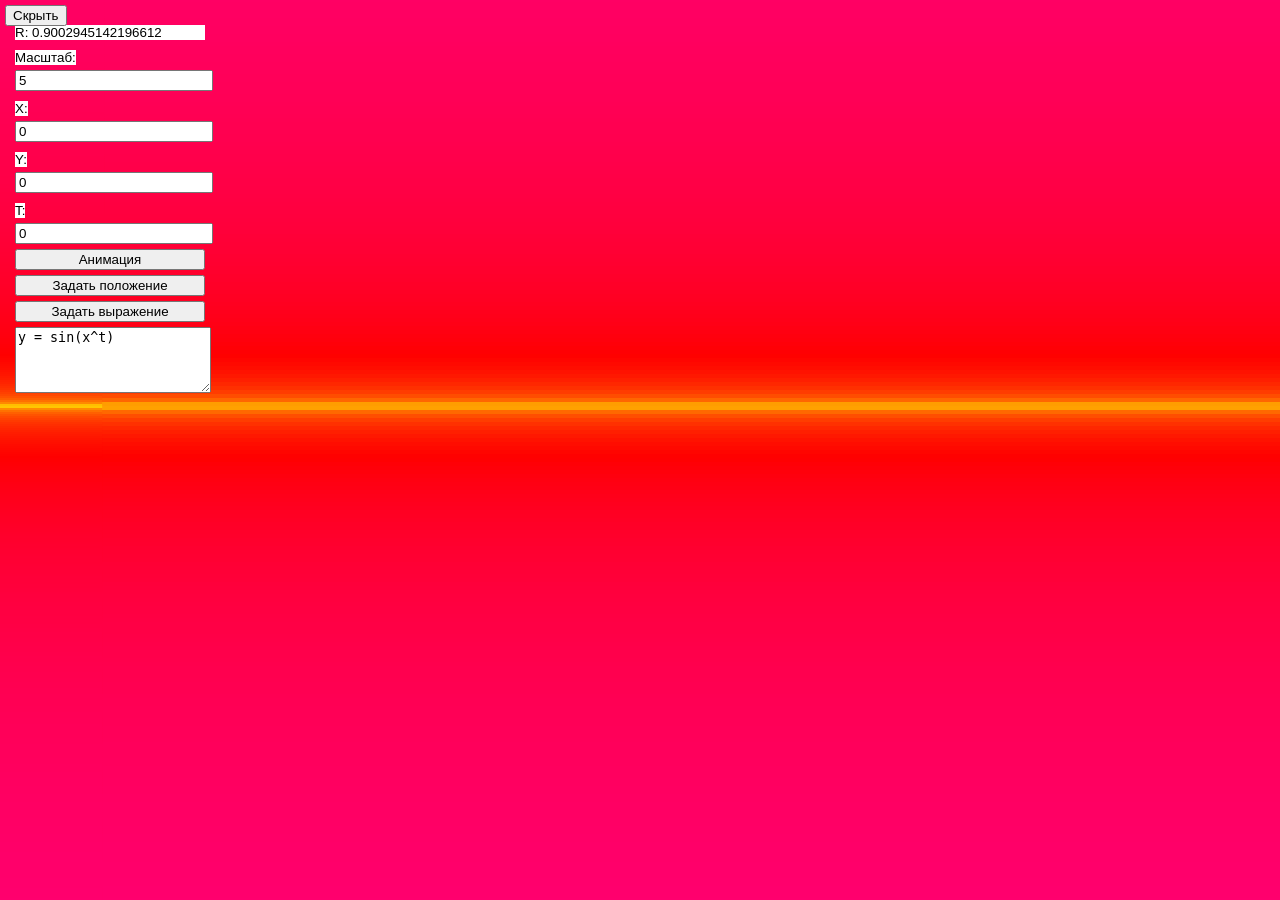
==== commit 88ab1d5a: "v1.2.0.2: minor code changes and bug fixes" ====
--- a/Пространство функций JS.html
+++ b/Пространство функций JS.html
@@ -36,6 +36,6 @@
         <canvas id="pictureBox1" width="800" height="450"></canvas>
     </div> 
 
-    <script src="assets/js/main.js"></script>
+    <script type="module" src="assets/js/main.js"></script>
 </body>
 </html>
--- a/assets/css/styles.css
+++ b/assets/css/styles.css
@@ -22,6 +22,7 @@
     background-color: #f0f0f0; /* Цвет фона страницы */
     margin: 0;
     overscroll-behavior: none;
+    touch-action: none;
 }
 
 .container {
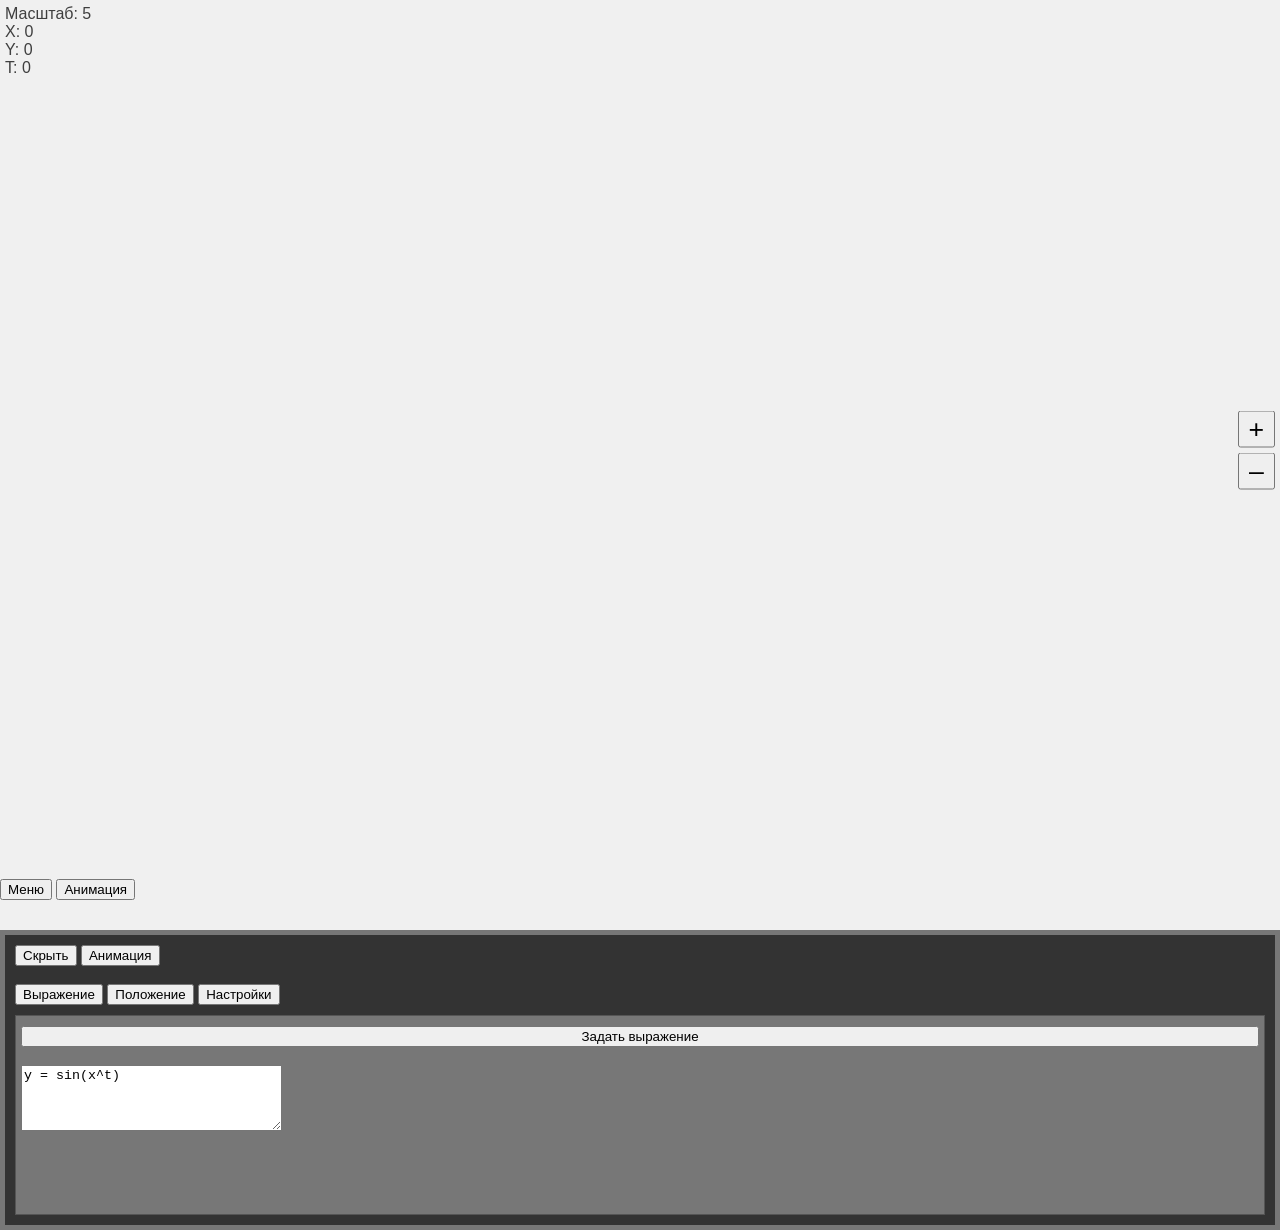
==== commit 4c412997: "v1.3: interface update" ====
--- a/Пространство функций JS.html
+++ b/Пространство функций JS.html
@@ -4,37 +4,71 @@
     <meta charset="UTF-8"> 
     <meta name="viewport" content="width=device-width, initial-scale=1.0, maximum-scale=1.0, user-scalable=no">
     <title>Пространство функций</title>
+    <link rel='icon' type='image/jpeg' href = 'assets/img/Functions_space_logo.ico' id='linkicon'>
     <link rel="stylesheet" href="assets/css/styles.css">
 </head>
 <body> <!--<body onload="draw();">-->
     <!--<canvas id="drawing" width="930" height="900">Ошибка</canvas>-->
+    
+    <canvas id="pictureBox1" width="800" height="450"></canvas>
+    
+    <div id="info">
+        <div id="label2">Масштаб: 5<br>
+        X: 0<br>
+        Y: 0<br>
+        T: 0</div>
+    </div>
+    
+    <div id="controls">
+        <button id="button10">+</button><br>
+        <button id="button11">–</button>
+    </div>
+    
+    <div class="toolbar">
+        <button id="button4">Меню</button>
+        <button id="button6">Анимация</button>
+    </div>
+    
+    <div id="menu">
+        <div id="menuToolbar">
+            <button id="button5">Скрыть</button>
+            <button id="button1">Анимация</button>
+            <br><br>
+            <button id="button7">Выражение</button>
+            <button id="button8">Положение</button>
+            <button id="button9">Настройки</button>
+        </div>
+        <div class="menuSlider">
+            <div id="groupBox1" class="slide">
+                <button id="button3">Задать выражение</button><br>
+                <br><textarea id="richTextBox1" rows="4" cols="30">y = sin(x^t)</textarea>
+            </div>
+            <div id="groupBox2" class="slide">
+                <button id="button2">Задать положение</button><br>
+                
+                <label>Масштаб:</label>
+                <input type="text" id="textBox1" value="5"><br>
 
-    <div class="container">
-        <button id="button4">Скрыть</button>
-        <div class="controls">
-            <div id="label1">R: 0</div>
+                <label>X:</label>
+                <input type="text" id="textBox2" value="0"><br>
 
-            <label>Масштаб:</label>
-            <input type="text" id="textBox1" value="5"><br>
+                <label>Y:</label>
+                <input type="text" id="textBox3" value="0"><br>
 
-            <label>X:</label>
-            <input type="text" id="textBox2" value="0"><br>
+                <label>T:</label>
+                <input type="text" id="textBox4" value="0"><br>
 
-            <label>Y:</label>
-            <input type="text" id="textBox3" value="0"><br>
+                <br><div id="label1">R: 0</div>
+            </div>
+            <div id="groupBox3" class="slide">
+                <input type="checkbox" id="checkBox1"><label for="checkBox1">Скрыть кнопки масштабирования</label><br>
+                <input type="checkbox" id="checkBox2"><label for="checkBox2">Скрыть отображение координат в левом верхнем углу</label><br>
+                <input type="checkbox" id="checkBox3"><label for="checkBox3">Скрыть кнопки в левом нижнем углу</label><br>
+            </div>
+        </div>
+    </div>
 
-            <label>T:</label>
-            <input type="text" id="textBox4" value="0"><br>
-
-            <button id="button1">Анимация</button>
-            <button id="button2">Задать положение</button>
-            <button id="button3">Задать выражение</button><br>
-
-            <textarea id="richTextBox1" rows="4" cols="30">y = sin(x^t)</textarea>
-        </div>
-
-        <canvas id="pictureBox1" width="800" height="450"></canvas>
-    </div> 
+    <!-- <div class="container"></div> -->
 
     <script type="module" src="assets/js/main.js"></script>
 </body>
--- a/assets/css/styles.css
+++ b/assets/css/styles.css
@@ -17,37 +17,21 @@
     margin-bottom: 10px;
 } */
 
+* {
+  box-sizing: border-box;
+}
+
+html {
+	max-height: 100vh;
+}
+
 body {
     font-family: Arial, sans-serif;
     background-color: #f0f0f0; /* Цвет фона страницы */
     margin: 0;
     overscroll-behavior: none;
     touch-action: none;
-}
-
-.container {
-    display: flex; /* Используем flexbox для размещения элементов */
-}
-
-.controls {
-    position: absolute;
-    width: 190px; /* Ширина панели управления */
-    padding: 15px;
-    /*background-color: #ffffff; /* Цвет фона панели */
-    /*border-right: 2px solid #ccc; /* Разделительная линия */
-    z-index: 1;
-}
-
-.controls > label {
-    display: block; /* Отображаем метки как блочные элементы */
-    margin-top: 10px;
-}
-
-.controls > input,
-.controls > textarea,
-.controls > button {
-    width: 100%; /* Ширина элементов управления на всю ширину панели */
-    margin-top: 5px;
+    max-height: 100vh;
 }
 
 canvas {
@@ -56,21 +40,148 @@
     left: 0;
     flex-grow: 1; /* Канвас занимает оставшееся пространство */
     /*background-color: #ffffff; /* Цвет фона канваса */
+    /*z-index: -1;*/
 }
 
-#label1 {
+#info {
+	position: absolute;
+	top: 0;
+	left: 0;
+	padding: 5px;
+	z-index: 1;
+	color: #3f3f3f;
+}
+
+#controls {
+	position: absolute;
+	right: 0;
+	top: 50%;
+	transform: translateY(-50%);
+	padding: 5px;
+	/*transition-property: all;
+	transition-duration: 0s;*/
+	z-index: 1;
+}
+
+#controls > button {
+	font-size: 20pt;
+	width: 28pt;
+}
+
+#button10 {
+	margin-bottom: 5px;
+}
+
+.toolbar {
+	position: absolute;
+	bottom: 0;
+	left: 0;
+}
+
+#menu {
+	position: absolute;
+	bottom: 0px;
+	left: 0;
+	width: 100%;
+	height: 300px;
+	background-color: #333333;
+	border: 5px solid #777777;
+	z-index: 2;
+	padding: 10px;
+	float: bottom;
+	transform: translateY(330px);
+	transition-property: all;
+	transition-duration: 0.3s;
+	display: flex;
+	flex-direction: column;
+}
+
+#menuToolbar {
+	flex-shrink: 0;
+	width: 100%;
+}
+
+#button1 {
+	margin-right: 5px;
+}
+
+.menuSlider {
+	/*display: inline-block;
+	float: top;*/
+	margin-top: 10px;
+	overflow: hidden;
+	flex-grow: 1;
+	width: 100%;
+	/*height: 100%;*/
+	/*background-color: #ff0000;*/
+	display: flex;
+	flex-direction: row;
+	flex-wrap: nowrap;
+}
+
+.slide {
+	display: inline-block;
+	float: left;
+	width: 100%;
+	height: 100%;
+	overflow: hidden;
+	-webkit-overflow-scrolling: touch;
+	transform: translateX(0px);
+	transition-property: all;
+	transition-duration: 0.3s;
+	border: 1px solid #555555;
+	flex-shrink: 0;
+}
+
+#groupBox1,
+#groupBox2,
+#groupBox3 {
+	background-color: #777777;
+	overflow: auto;
+	-webkit-overflow-scrolling: touch;
+	padding: 5px;
+}
+
+#groupBox2 > label {
+    display: block; /* Отображаем метки как блочные элементы */
     margin-top: 10px;
-    background-color: white;
-    font-size: 10pt;
+}
+
+#groupBox1 > button,
+#groupBox2 > input,
+#groupBox2 > textarea,
+#groupBox2 > button {
+    width: 100%; /* Ширина элементов управления на всю ширину панели */
+    margin-top: 5px;
 }
 
 label {
-    background-color: white;
+    /*background-color: white;*/
     font-size: 10pt;
     width: fit-content;
 }
 
-#button4 {
+
+/*.container {
+    display: flex; /* Используем flexbox для размещения элементов *//*/
+}*/
+
+/*/.controls {
+    position: absolute;
+    width: 190px; /* Ширина панели управления *//*/
+    padding: 15px;
+    /*background-color: #ffffff; /* Цвет фона панели */
+    /*border-right: 2px solid #ccc; /* Разделительная линия *//*/
+    z-index: 1;
+}/**/
+
+/*#label1 {
+    margin-top: 10px;
+    background-color: white;
+    font-size: 10pt;
+}*/
+
+/*#button4 {
     z-index: 2;
     margin: 5px;
-}+}*/
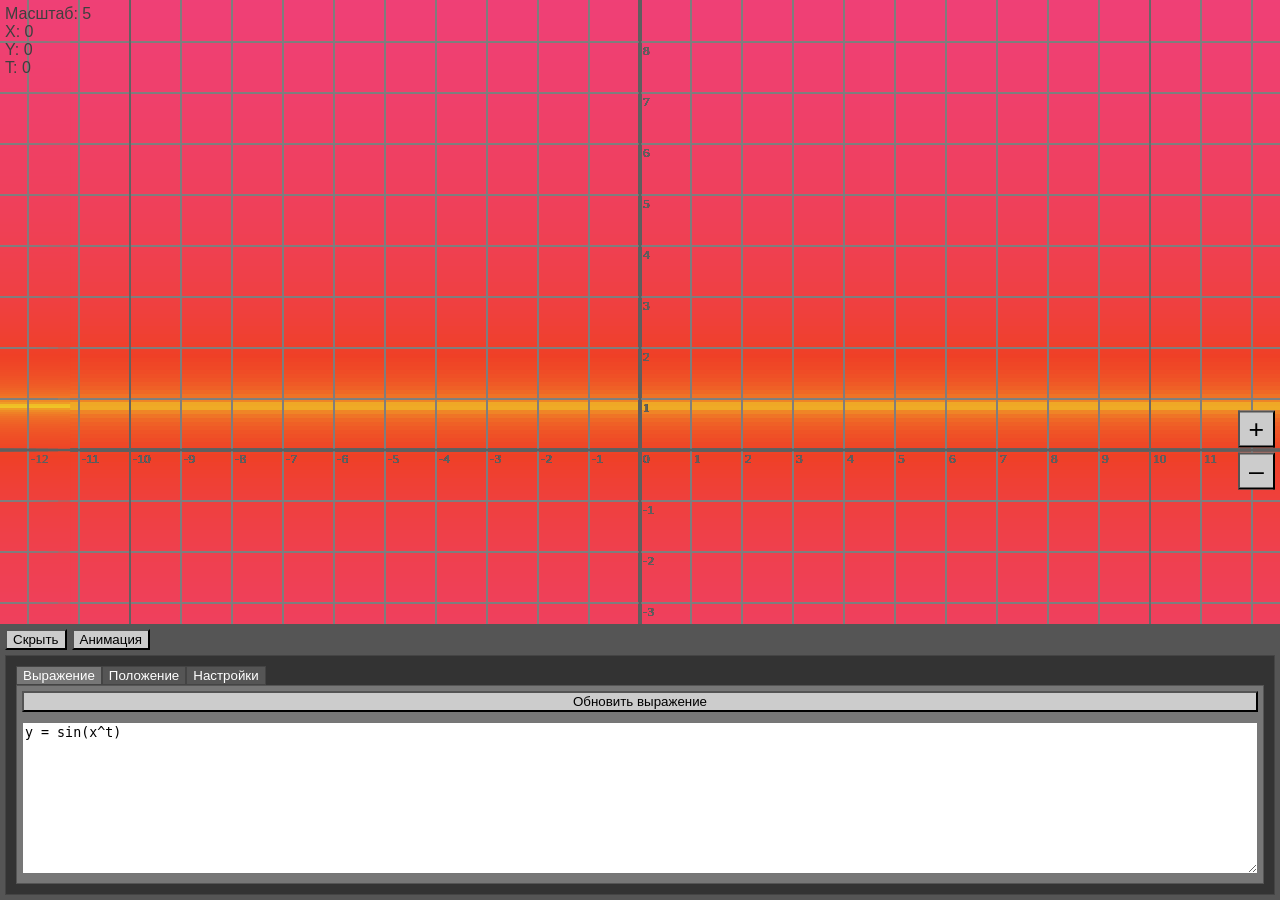
==== commit 61392ddc: "v1.3.1: added display of coordinate system and slightly changed interface design" ====
--- a/Пространство функций JS.html
+++ b/Пространство функций JS.html
@@ -33,37 +33,55 @@
         <div id="menuToolbar">
             <button id="button5">Скрыть</button>
             <button id="button1">Анимация</button>
-            <br><br>
-            <button id="button7">Выражение</button>
-            <button id="button8">Положение</button>
-            <button id="button9">Настройки</button>
+            <div id="stretchArea"></div>
         </div>
-        <div class="menuSlider">
-            <div id="groupBox1" class="slide">
-                <button id="button3">Задать выражение</button><br>
-                <br><textarea id="richTextBox1" rows="4" cols="30">y = sin(x^t)</textarea>
+        <div class="menuWindow">
+            <div class="tabs">
+                <button id="button7">Выражение</button>
+                <button id="button8">Положение</button>
+                <button id="button9">Настройки</button>
             </div>
-            <div id="groupBox2" class="slide">
-                <button id="button2">Задать положение</button><br>
+            
+            <div class="menuSlider">
+                <div id="groupBox1" class="slide">
+                    <button id="button3">Обновить выражение</button><br>
+                    <textarea id="richTextBox1" rows="4" cols="30">y = sin(x^t)</textarea>
+                </div>
                 
-                <label>Масштаб:</label>
-                <input type="text" id="textBox1" value="5"><br>
+                <div id="groupBox2" class="slide">
+                    <button id="button2">Обновить положение</button><br>
+                
+                    <div class="input-row">
+                        <label>Масштаб:</label>
+                        <input type="text" id="textBox1" value="5">
+                    </div>
+                
+                    <div class="input-row">
+                        <label>X:</label>
+                        <input type="text" id="textBox2" value="0">
+                    </div>
+                
+                   <div class="input-row">
+                        <label>Y:</label>
+                        <input type="text" id="textBox3" value="0">
+                    </div>
+                    
+                    <div class="input-row">
+                        <label>T:</label>
+                        <input type="text" id="textBox4" value="0">
+                    </div>
+                
+                    <button id="button12">Вернуть положение по умолчанию</button><br>
 
-                <label>X:</label>
-                <input type="text" id="textBox2" value="0"><br>
-
-                <label>Y:</label>
-                <input type="text" id="textBox3" value="0"><br>
-
-                <label>T:</label>
-                <input type="text" id="textBox4" value="0"><br>
-
-                <br><div id="label1">R: 0</div>
-            </div>
-            <div id="groupBox3" class="slide">
-                <input type="checkbox" id="checkBox1"><label for="checkBox1">Скрыть кнопки масштабирования</label><br>
-                <input type="checkbox" id="checkBox2"><label for="checkBox2">Скрыть отображение координат в левом верхнем углу</label><br>
-                <input type="checkbox" id="checkBox3"><label for="checkBox3">Скрыть кнопки в левом нижнем углу</label><br>
+                    <br><div id="label1">R: 0</div>
+                </div>
+                
+                <div id="groupBox3" class="slide">
+                    <input type="checkbox" id="checkBox1"><label for="checkBox1">Скрыть кнопки масштабирования</label><br>
+                    <input type="checkbox" id="checkBox2"><label for="checkBox2">Скрыть отображение координат в левом верхнем углу</label><br>
+                    <input type="checkbox" id="checkBox3"><label for="checkBox3">Скрыть кнопки в левом нижнем углу</label><br>
+                    <input type="checkbox" id="checkBox4"><label for="checkBox4">Скрыть координатную сетку</label><br>
+                </div>
             </div>
         </div>
     </div>
--- a/assets/css/styles.css
+++ b/assets/css/styles.css
@@ -83,13 +83,12 @@
 	bottom: 0px;
 	left: 0;
 	width: 100%;
-	height: 300px;
+	height: 276px;
 	background-color: #333333;
-	border: 5px solid #777777;
+	border: 5px solid #555555;
 	z-index: 2;
-	padding: 10px;
 	float: bottom;
-	transform: translateY(330px);
+	/*transform: translateY(330px);*/
 	transition-property: all;
 	transition-duration: 0.3s;
 	display: flex;
@@ -99,6 +98,39 @@
 #menuToolbar {
 	flex-shrink: 0;
 	width: 100%;
+	display: flex;
+	gap: 5px;
+	padding-bottom: 5px;
+	background-color: #555555;
+}
+
+#stretchArea {
+	flex-grow: 1; 
+}
+
+.menuWindow {
+	padding: 10px;
+	display: flex;
+	flex-direction: column;
+	/*height: 100%;*/
+	flex-grow: 1; 
+	min-height: 0;
+	border: 1px solid #444444;
+}
+
+.tabs {
+	display: flex;
+}
+
+.tabs > button {
+	border: 1px solid #444444;
+	border-radius: 0;
+	background-color: #555555;
+	color: white;
+}
+
+#button7 {
+	background-color: #777777;
 }
 
 #button1 {
@@ -108,7 +140,7 @@
 .menuSlider {
 	/*display: inline-block;
 	float: top;*/
-	margin-top: 10px;
+	/*margin-top: 10px;*/
 	overflow: hidden;
 	flex-grow: 1;
 	width: 100%;
@@ -142,23 +174,67 @@
 	padding: 5px;
 }
 
-#groupBox2 > label {
-    display: block; /* Отображаем метки как блочные элементы */
+#richTextBox1 {
+	margin-top: 10px;
+	width: 100%;
+	height: 152px;
+}
+
+.input-row {
+    margin-top: 7px;
+    margin-bottom: 7px;
+    width: 100%; /* Ширина элементов управления на всю ширину панели */
+}
+
+#groupBox1 > button,
+#groupBox2 > button {
+	width: 100%;
+}
+
+/*#groupBox1 > button,
+#groupBox2 > button {
+	width: 100%; /* Ширина элементов управления на всю ширину панели *
+}*/
+
+/*#groupBox2 > label {
+    display: block; /* Отображаем метки как блочные элементы *
     margin-top: 10px;
-}
-
-#groupBox1 > button,
-#groupBox2 > input,
-#groupBox2 > textarea,
-#groupBox2 > button {
-    width: 100%; /* Ширина элементов управления на всю ширину панели */
-    margin-top: 5px;
+}*/
+
+#button2 {
+	margin-bottom: 10px;
+}
+
+.input-row {
+	display: flex;
+}
+
+.input-row > label {
+	margin-top: 3px;
+	width: 60px;
+	text-align: right;
+}
+
+.input-row > input {
+	margin-left: 3px;
+	flex-grow: 1;
+}
+
+#button12 {
+	margin-top: 10px;
 }
 
 label {
     /*background-color: white;*/
     font-size: 10pt;
     width: fit-content;
+}
+
+button {
+	/*border: 1px solid #444444;*/
+	border-radius: 0;
+	background-color: #cccccc;
+	color: black;
 }
 
 
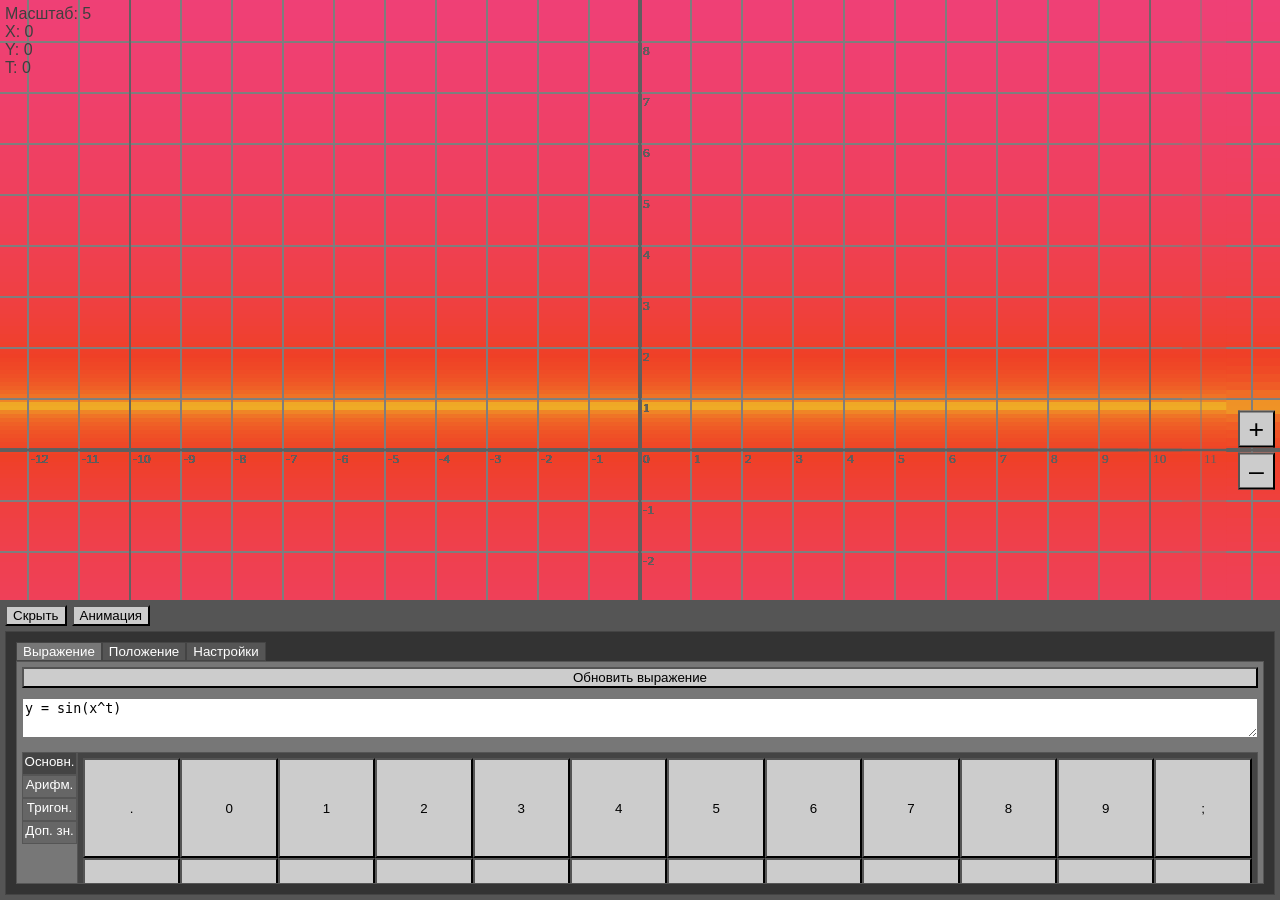
==== commit da1e3683: "v1.3.3: added a keyboard and fixed a new tetration calculation bug" ====
--- a/Пространство функций JS.html
+++ b/Пространство функций JS.html
@@ -4,7 +4,7 @@
     <meta charset="UTF-8"> 
     <meta name="viewport" content="width=device-width, initial-scale=1.0, maximum-scale=1.0, user-scalable=no">
     <title>Пространство функций</title>
-    <link rel='icon' type='image/jpeg' href = 'assets/img/Functions_space_logo.ico' id='linkicon'>
+    <link rel='icon' type='image/x-icon' href = 'assets/img/Functions_space_logo.ico' id='linkicon'>
     <link rel="stylesheet" href="assets/css/styles.css">
 </head>
 <body> <!--<body onload="draw();">-->
@@ -13,11 +13,12 @@
     <canvas id="pictureBox1" width="800" height="450"></canvas>
     
     <div id="info">
-        <div id="label2">Масштаб: 5<br>
-        X: 0<br>
-        Y: 0<br>
-        T: 0</div>
-    </div>
+        <div id="label2">Масштаб: 5
+            <br>X: 0
+            <br>Y: 0
+            <br>T: 0
+        </div> <!-- label2 -->
+    </div> <!-- info -->
     
     <div id="controls">
         <button id="button10">+</button><br>
@@ -45,8 +46,174 @@
             <div class="menuSlider">
                 <div id="groupBox1" class="slide">
                     <button id="button3">Обновить выражение</button><br>
-                    <textarea id="richTextBox1" rows="4" cols="30">y = sin(x^t)</textarea>
-                </div>
+                    <textarea id="richTextBox1" virtualkeyboardpolicy="manual">y = sin(x^t)</textarea><br> <!-- rows="4" cols="30" -->
+                    
+                    <div class="keyboard">
+                        <div id="keyTabs">
+                            <button id="keyTabBtn1" class="keyTabBtn">Основн.</button>
+                            <button id="keyTabBtn2" class="keyTabBtn">Арифм.</button>
+                            <button id="keyTabBtn3" class="keyTabBtn">Тригон.</button>
+                            <!--<button id="keyTabBtn4" class="keyTabBtn">Гиперб.</button>-->
+                            <button id="keyTabBtn4" class="keyTabBtn">Доп. зн.</button>
+                        </div>
+                        
+                        <div id="keyboardSlider">
+                            <div id="keyGroupBox1" class="keySlide"> <!-- Основн. -->
+                                <div class="keyRow keyRow1">
+                                    <button id="btnDot" class="keyButton keyButton1 keyBtnSym">.</button>
+                                    <button id="btn0" class="keyButton keyButton1 keyBtnSym">0</button>
+                                    <button id="btn1" class="keyButton keyButton1 keyBtnSym">1</button>
+                                    <button id="btn2" class="keyButton keyButton1 keyBtnSym">2</button>
+                                    <button id="btn3" class="keyButton keyButton1 keyBtnSym">3</button>
+                                    <button id="btn4" class="keyButton keyButton1 keyBtnSym">4</button>
+                                    <button id="btn5" class="keyButton keyButton1 keyBtnSym">5</button>
+                                    <button id="btn6" class="keyButton keyButton1 keyBtnSym">6</button>
+                                    <button id="btn7" class="keyButton keyButton1 keyBtnSym">7</button>
+                                    <button id="btn8" class="keyButton keyButton1 keyBtnSym">8</button>
+                                    <button id="btn9" class="keyButton keyButton1 keyBtnSym">9</button>
+                                    <button id="btnSemicolon" class="keyButton keyButton1 keyBtnSym">;</button>
+                                </div><div class="keyRow keyRow1">
+                                    <button id="btnPlus" class="keyButton keyButton1 keyBtnSym">+</button>
+                                    <button id="btnMinus" class="keyButton keyButton1 keyBtnSym">–</button>
+                                    <button id="btnMul" class="keyButton keyButton1 keyBtnSym">×</button>
+                                    <button id="btnDiv" class="keyButton keyButton1 keyBtnSym">÷</button>
+                                    <button id="btnPow" class="keyButton keyButton1 keyBtnSym">^</button>
+                                    <button id="btnFct" class="keyButton keyButton1 keyBtnSym">!</button>
+                                    <button id="btnLes" class="keyButton keyButton1 keyBtnSym"><</button>
+                                    <button id="btnEq" class="keyButton keyButton1 keyBtnSym">=</button>
+                                    <button id="btnLar" class="keyButton keyButton1 keyBtnSym">></button>
+                                    <button id="btnNot" class="keyButton keyButton1 keyBtnSym">¬</button>
+                                    <button id="btnAnd" class="keyButton keyButton1 keyBtnSym">∧</button>
+                                    <button id="btnOr" class="keyButton keyButton1 keyBtnSym">∨</button>
+                                </div><div class="keyRow keyRow1">
+                                    <button id="btnOp" class="keyButton keyButton1 keyBtnSym">(</button>
+                                    <button id="btnCls" class="keyButton keyButton1 keyBtnSym">)</button>
+                                    <button id="btnRoot" class="keyButton keyButton1 keyBtnSym">√</button>
+                                    <button id="btnMod" class="keyButton keyButton1 keyBtnSym">%</button>
+                                    <button id="btnGmod" class="keyButton keyButton1 keyBtnSym">g%</button>
+                                    <button id="btnCeilOp" class="keyButton keyButton1 keyBtnSym">⌈</button>
+                                    <button id="btnCeilCls" class="keyButton keyButton1 keyBtnSym">⌉</button>
+                                    <button id="btnRoundOp" class="keyButton keyButton1 keyBtnSym">[</button>
+                                    <button id="btnRoundCls" class="keyButton keyButton1 keyBtnSym">]</button>
+                                    <button id="btnFloorOp" class="keyButton keyButton1 keyBtnSym">⌊</button>
+                                    <button id="btnFloorCls" class="keyButton keyButton1 keyBtnSym">⌋</button>
+                                    <button id="btnAbs" class="keyButton keyButton1 keyBtnSym">|</button>
+                                </div><div class="keyRow keyRow1">
+                                    <button id="btnDelete" class="keyButtonsSpecial">⌦</button>
+                                    <button id="btnX" class="keyButton keyButton1 keyBtnSym">x</button>
+                                    <button id="btnY" class="keyButton keyButton1 keyBtnSym">y</button>
+                                    <button id="btnC" class="keyButton keyButton1 keyBtnSym">c</button>
+                                    <button id="btnR" class="keyButton keyButton1 keyBtnSym">r</button>
+                                    <button id="btnTeta" class="keyButton keyButton1 keyBtnSym">θ</button>
+                                    <button id="btnT" class="keyButton keyButton1 keyBtnSym">t</button>
+                                    <button id="btnPi" class="keyButton keyButton1 keyBtnSym">π</button>
+                                    <button id="btnE" class="keyButton keyButton1 keyBtnSym">e</button>
+                                    <button id="btnI" class="keyButton keyButton1 keyBtnSym">i</button>
+                                    <button id="btnInfinity" class="keyButton keyButton1 keyBtnSym">∞</button>
+                                    <button id="btnBackSpace" class="keyButtonsSpecial">⌫</button>
+                                </div><div class="keyRow keyRow1">
+                                    <button id="btnKeyboard" class="keyButtonsSpecial">⌨</button>
+                                    <button id="btnLeft" class="keyButtonsSpecial">‹</button>
+                                    <button id="btnSpace" class="keyButtonsSpecial">␣</button>
+                                    <button id="btnRight" class="keyButtonsSpecial">›</button>
+                                    <button id="btnEnter" class="keyButtonsSpecial">↵</button>
+                                </div> <!-- keyRow -->
+                            </div> <!-- keyGroupBox1 -->
+                            
+                            <div id="keyGroupBox2" class="keySlide"> <!-- Арифм. -->
+                                <div class="keyRow keyRow2">
+                                    <button id="btnRoot" class="keyButton keyButton2 keyBtnFuc2">root</button>
+                                    <button id="btnMin" class="keyButton keyButton2 keyBtnFuc2">min</button>
+                                    <button id="btnRe" class="keyButton keyButton2 keyBtnFuc1">Re</button>
+                                </div><div class="keyRow keyRow2">
+                                    <button id="btnLn" class="keyButton keyButton2 keyBtnFuc1">ln</button>
+                                    <button id="btnMax" class="keyButton keyButton2 keyBtnFuc2">max</button>
+                                    <button id="btnIm" class="keyButton keyButton2 keyBtnFuc1">Im</button>
+                                </div><div class="keyRow keyRow2">
+                                    <button id="btnLg" class="keyButton keyButton2 keyBtnFuc1">lg</button>
+                                    <button id="btnSgn" class="keyButton keyButton2 keyBtnFuc1">sign</button>
+                                    <button id="btnConj" class="keyButton keyButton2 keyBtnFuc1">conj</button>
+                                </div><div class="keyRow keyRow2">
+                                    <button id="btnLog" class="keyButton keyButton2 keyBtnFuc2">log</button>
+                                    <button id="btnLcm" class="keyButton keyButton2 keyBtnFuc2">lcm</button>
+                                    <button id="btnArg" class="keyButton keyButton2 keyBtnFuc1">arg</button>
+                                </div><div class="keyRow keyRow2">
+                                    <button id="btnTetr" class="keyButton keyButton2 keyBtnFuc2">tetr</button>
+                                    <button id="btnGcd" class="keyButton keyButton2 keyBtnFuc2">gcd</button>
+                                    <button id="btnDrct" class="keyButton keyButton2 keyBtnFuc1">expi</button>
+                                </div> <!-- keyRow -->
+                            </div> <!-- keyGroupBox2 -->
+                            
+                            <div id="keyGroupBox3" class="keySlide"> <!-- Тригон. -->
+                                <div class="keyRow keyRow3">
+                                    <button id="btnSin" class="keyButton keyButton3 keyBtnFuc1">sin</button>
+                                    <button id="btnAsin" class="keyButton keyButton3 keyBtnFuc1">arcsin</button>
+                                    <button id="btnSh" class="keyButton keyButton3 keyBtnFuc1">sinh</button>
+                                    <button id="btnAsh" class="keyButton keyButton3 keyBtnFuc1">arcsinh</button>
+                                </div><div class="keyRow keyRow3">
+                                    <button id="btnCos" class="keyButton keyButton3 keyBtnFuc1">cos</button>
+                                    <button id="btnAcos" class="keyButton keyButton3 keyBtnFuc1">arccos</button>
+                                    <button id="btnCh" class="keyButton keyButton3 keyBtnFuc1">cosh</button>
+                                    <button id="btnAch" class="keyButton keyButton3 keyBtnFuc1">arccosh</button>
+                                </div><div class="keyRow keyRow3">
+                                    <button id="btnTan" class="keyButton keyButton3 keyBtnFuc1">tan</button>
+                                    <button id="btnAtan" class="keyButton keyButton3 keyBtnFuc1">arctan</button>
+                                    <button id="btnTh" class="keyButton keyButton3 keyBtnFuc1">tanh</button>
+                                    <button id="btnAth" class="keyButton keyButton3 keyBtnFuc1">arctanh</button>
+                                </div><div class="keyRow keyRow3">
+                                     <button id="btnCtg" class="keyButton keyButton3 keyBtnFuc1">ctg</button>
+                                     <button id="btnActg" class="keyButton keyButton3 keyBtnFuc1">arcctg</button>
+                                    <button id="btnCth" class="keyButton keyButton3 keyBtnFuc1">ctgh</button>
+                                    <button id="btnActh" class="keyButton keyButton3 keyBtnFuc1">arcctgh</button>
+                                </div><div class="keyRow keyRow3">
+                                    <button id="btnSec" class="keyButton keyButton3 keyBtnFuc1">sec</button>
+                                    <button id="btnAsec" class="keyButton keyButton3 keyBtnFuc1">arcsec</button>
+                                    <button id="btnSech" class="keyButton keyButton3 keyBtnFuc1">sech</button>
+                                    <button id="btnAsech" class="keyButton keyButton3 keyBtnFuc1">arcsech</button>
+                                </div><div class="keyRow keyRow3">
+                                    <button id="btnCsc" class="keyButton keyButton3 keyBtnFuc1">csc</button>
+                                    <button id="btnAcsc" class="keyButton keyButton3 keyBtnFuc1">arccsc</button>
+                                    <button id="btnCsch" class="keyButton keyButton3 keyBtnFuc1">csch</button>
+                                    <button id="btnAcsch" class="keyButton keyButton3 keyBtnFuc1">arccsch</button>
+                                </div> <!-- keyRow -->
+                            </div> <!-- keyGroupBox3 -->
+                            
+                            <div id="keyGroupBox4" class="keySlide"> <!-- Гиперб. -->
+                                <div class="keyRow keyRow4">
+                                    <button id="btnAndFunc" class="keyButton keyButton4 keyBtnFuc2">and</button>
+                                    <button id="btnOrFunc" class="keyButton keyButton4 keyBtnFuc2">or</button>
+                                    <button id="btnUeq" class="keyButton keyButton4 keyBtnSym">⇔</button>
+                                    <button id="btnMulD" class="keyButton keyButton4 keyBtnSym">·</button>
+                                    <button id="btnComplex" class="keyButton keyButton4 keyBtnFuc2">Complex</button>
+                                </div><div class="keyRow keyRow4">
+                                    <button id="btnLesEq" class="keyButton keyButton4 keyBtnSym">≤</button>
+                                    <button id="btnLarEq" class="keyButton keyButton4 keyBtnSym">≥</button>
+                                    <button id="btnDivd" class="keyButton keyButton4 keyBtnSym">⋮</button>
+                                    <button id="btnTrue" class="keyButton keyButton4 keyBtnSym">⊤</button>
+                                    <button id="btnFalse" class="keyButton keyButton4 keyBtnSym">⊥</button>
+                                </div><div class="keyRow keyRow4">
+                                    <button id="btnDeq" class="keyButton keyButton4 keyBtnSym">↔</button>
+                                    <button id="btnSumFunc" class="keyButton keyButton4 keyBtnFuc2">sum</button>
+                                    <button id="btnMulFunc" class="keyButton keyButton4 keyBtnFuc2">mul</button>
+                                    <button id="btnModFunc" class="keyButton keyButton4 keyBtnFuc2">mod</button>
+                                    <button id="btnGmodFunc" class="keyButton keyButton4 keyBtnFuc2">gmod</button>
+                                </div><div class="keyRow keyRow4">
+                                    <button id="btnExp" class="keyButton keyButton4 keyBtnFuc1">exp</button>
+                                    <button id="btnSqrtFunc" class="keyButton keyButton4 keyBtnFuc1">sqrt</button>
+                                    <button id="btnEqFunc" class="keyButton keyButton4 keyBtnFuc2">eq</button>
+                                    <button id="btnNaN" class="keyButton keyButton4 keyBtnSym">NaN</button>
+                                    <button id="btnSharp" class="keyButton keyButton4 keyBtnSym">#</button>
+                                </div> <!-- keyRow -->
+                            </div> <!-- keyGroupBox4 -->
+                            
+                            <!--<div id="keyGroupBox5" class="keySlide"> <!-- Доп. зн. - ->
+                                <div class="keyRow keyRow5">
+                                </div><div class="keyRow keyRow5">
+                                </div> <!-- keyRow - ->
+                            </div> <!-- keyGroupBox5 - -> -->
+                        </div> <!-- keyboardSlider -->
+                    </div> <!-- keyboard -->
+                </div> <!-- groupBox1 -->
                 
                 <div id="groupBox2" class="slide">
                     <button id="button2">Обновить положение</button><br>
@@ -74,17 +241,17 @@
                     <button id="button12">Вернуть положение по умолчанию</button><br>
 
                     <br><div id="label1">R: 0</div>
-                </div>
+                </div> <!-- groupBox2 -->
                 
                 <div id="groupBox3" class="slide">
                     <input type="checkbox" id="checkBox1"><label for="checkBox1">Скрыть кнопки масштабирования</label><br>
                     <input type="checkbox" id="checkBox2"><label for="checkBox2">Скрыть отображение координат в левом верхнем углу</label><br>
                     <input type="checkbox" id="checkBox3"><label for="checkBox3">Скрыть кнопки в левом нижнем углу</label><br>
                     <input type="checkbox" id="checkBox4"><label for="checkBox4">Скрыть координатную сетку</label><br>
-                </div>
-            </div>
-        </div>
-    </div>
+                </div> <!-- groupBox3 -->
+            </div> <!-- menuSlider -->
+        </div> <!-- menuWindow -->
+    </div> <!-- menu -->
 
     <!-- <div class="container"></div> -->
 
--- a/assets/css/styles.css
+++ b/assets/css/styles.css
@@ -83,7 +83,7 @@
 	bottom: 0px;
 	left: 0;
 	width: 100%;
-	height: 276px;
+	height: 300px; /*276*/
 	background-color: #333333;
 	border: 5px solid #555555;
 	z-index: 2;
@@ -177,7 +177,129 @@
 #richTextBox1 {
 	margin-top: 10px;
 	width: 100%;
-	height: 152px;
+	height: 40px;/*152px;*/
+	margin-bottom: 10px;
+}
+
+.keyboard {
+	display: flex;
+}
+
+#keyTabs {
+	flex-shrink: 0;
+}
+
+.keyTabBtn {
+	height: 23px;
+	width: 55px;
+	display: flex;
+	justify-content: center;
+	text-align: center;
+	white-space: nowrap;
+	border: 1px solid #555555;
+	border-radius: 0;
+	background-color: #666666;
+	color: white;
+}
+
+#keyTabBtn1 {
+	background-color: #444444;
+}
+
+#keyboardSlider {
+	/*margin-left: 5px;*/
+	/*border: 1px solid #555555;*/
+	background-color: #444444;
+	height: 127px;
+	overflow: hidden;
+	/*flex-grow: 1;*/
+	flex-grow: 1;
+}
+
+.keySlide {
+	display: flex;
+    flex-direction: column;
+	float: top;
+	width: 100%;
+	height: 100%;
+	overflow: hidden;
+	-webkit-overflow-scrolling: touch;
+	transform: translateY(0px);
+	transition-property: all;
+	transition-duration: 0.3s;
+	border: 1px solid #555555;
+	padding: 5px;
+	flex-shrink: 0;
+}
+
+#keyGroupBox1 {
+	
+}
+
+.keyRow {
+	display: flex;
+	flex-wrap: nowrap;
+	width: 100%;
+	flex-grow: 1;
+}
+
+.keyButton,
+.keyButtonsSpecial {
+	max-height: 100%; /*23px; */
+	min-height: 100%; /*23px;*/
+	display: flex;
+	flex-direction: row;
+	justify-content: center;
+	align-items: center;
+	text-align: center;
+	white-space: nowrap;
+	flex-grow: 1;
+}
+
+.keyRow1 {
+	height: 20%;
+}
+
+.keyButton1,
+.keyButtonsSpecial {
+	min-width: 8.333%;/*21px;*/
+	max-width: 8.333%;/*21px;*/
+}
+
+.keyButtonsSpecial {
+	color: #3f8fcf;
+}
+
+#btnSpace {
+	min-width: 66.667%; /*168px;*/
+	max-width: 66.667%; /*168px;*/
+}
+
+.keyRow2 {
+	height: 20%;
+}
+
+.keyButton2 {
+	min-width: 33.333%;
+	max-width: 33.333%;
+}
+
+.keyRow3 {
+	height: 16.667%;
+}
+
+.keyButton3 {
+	min-width: 25%;
+	max-width: 25%;
+}
+
+.keyRow4 {
+	height: 25%;
+}
+
+.keyButton4 {
+	min-width: 20%;
+	max-width: 20%;
 }
 
 .input-row {
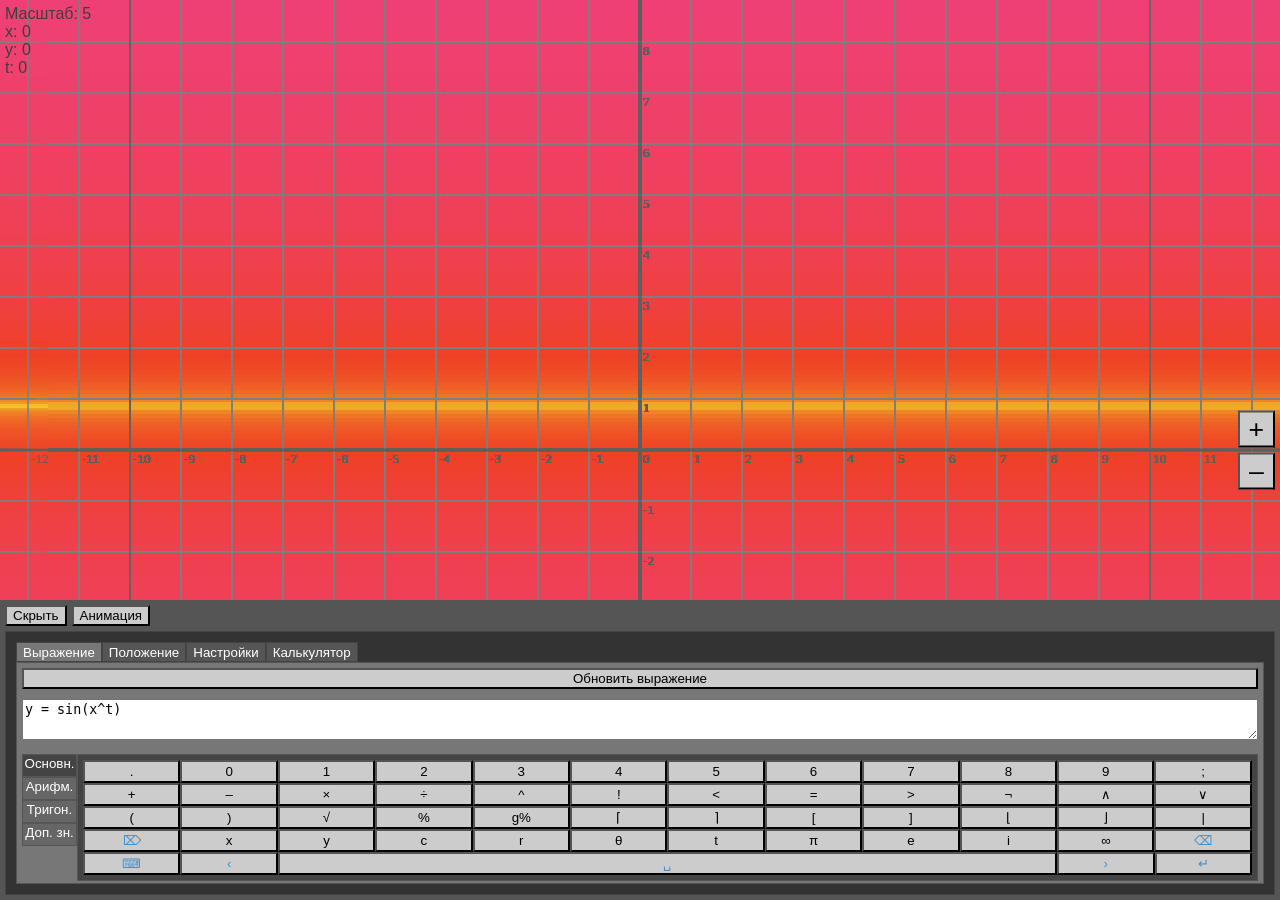
==== commit 1664c255: "v1.3.4: a built-in calculator has been added, settings have been expanded, the Parser.js and Keyboar" ====
--- a/Пространство функций JS.html
+++ b/Пространство функций JS.html
@@ -13,10 +13,11 @@
     <canvas id="pictureBox1" width="800" height="450"></canvas>
     
     <div id="info">
+        <div id="label3" style="display: none">FPS: 0</div>
         <div id="label2">Масштаб: 5
-            <br>X: 0
-            <br>Y: 0
-            <br>T: 0
+            <br>x: 0
+            <br>y: 0
+            <br>t: 0
         </div> <!-- label2 -->
     </div> <!-- info -->
     
@@ -38,181 +39,17 @@
         </div>
         <div class="menuWindow">
             <div class="tabs">
-                <button id="button7">Выражение</button>
-                <button id="button8">Положение</button>
-                <button id="button9">Настройки</button>
+                <button id="button7" class="menuTabBtn">Выражение</button>
+                <button id="button8" class="menuTabBtn">Положение</button>
+                <button id="button9" class="menuTabBtn">Настройки</button>
+                <button id="button13" class="menuTabBtn">Калькулятор</button>
             </div>
             
             <div class="menuSlider">
                 <div id="groupBox1" class="slide">
                     <button id="button3">Обновить выражение</button><br>
                     <textarea id="richTextBox1" virtualkeyboardpolicy="manual">y = sin(x^t)</textarea><br> <!-- rows="4" cols="30" -->
-                    
-                    <div class="keyboard">
-                        <div id="keyTabs">
-                            <button id="keyTabBtn1" class="keyTabBtn">Основн.</button>
-                            <button id="keyTabBtn2" class="keyTabBtn">Арифм.</button>
-                            <button id="keyTabBtn3" class="keyTabBtn">Тригон.</button>
-                            <!--<button id="keyTabBtn4" class="keyTabBtn">Гиперб.</button>-->
-                            <button id="keyTabBtn4" class="keyTabBtn">Доп. зн.</button>
-                        </div>
-                        
-                        <div id="keyboardSlider">
-                            <div id="keyGroupBox1" class="keySlide"> <!-- Основн. -->
-                                <div class="keyRow keyRow1">
-                                    <button id="btnDot" class="keyButton keyButton1 keyBtnSym">.</button>
-                                    <button id="btn0" class="keyButton keyButton1 keyBtnSym">0</button>
-                                    <button id="btn1" class="keyButton keyButton1 keyBtnSym">1</button>
-                                    <button id="btn2" class="keyButton keyButton1 keyBtnSym">2</button>
-                                    <button id="btn3" class="keyButton keyButton1 keyBtnSym">3</button>
-                                    <button id="btn4" class="keyButton keyButton1 keyBtnSym">4</button>
-                                    <button id="btn5" class="keyButton keyButton1 keyBtnSym">5</button>
-                                    <button id="btn6" class="keyButton keyButton1 keyBtnSym">6</button>
-                                    <button id="btn7" class="keyButton keyButton1 keyBtnSym">7</button>
-                                    <button id="btn8" class="keyButton keyButton1 keyBtnSym">8</button>
-                                    <button id="btn9" class="keyButton keyButton1 keyBtnSym">9</button>
-                                    <button id="btnSemicolon" class="keyButton keyButton1 keyBtnSym">;</button>
-                                </div><div class="keyRow keyRow1">
-                                    <button id="btnPlus" class="keyButton keyButton1 keyBtnSym">+</button>
-                                    <button id="btnMinus" class="keyButton keyButton1 keyBtnSym">–</button>
-                                    <button id="btnMul" class="keyButton keyButton1 keyBtnSym">×</button>
-                                    <button id="btnDiv" class="keyButton keyButton1 keyBtnSym">÷</button>
-                                    <button id="btnPow" class="keyButton keyButton1 keyBtnSym">^</button>
-                                    <button id="btnFct" class="keyButton keyButton1 keyBtnSym">!</button>
-                                    <button id="btnLes" class="keyButton keyButton1 keyBtnSym"><</button>
-                                    <button id="btnEq" class="keyButton keyButton1 keyBtnSym">=</button>
-                                    <button id="btnLar" class="keyButton keyButton1 keyBtnSym">></button>
-                                    <button id="btnNot" class="keyButton keyButton1 keyBtnSym">¬</button>
-                                    <button id="btnAnd" class="keyButton keyButton1 keyBtnSym">∧</button>
-                                    <button id="btnOr" class="keyButton keyButton1 keyBtnSym">∨</button>
-                                </div><div class="keyRow keyRow1">
-                                    <button id="btnOp" class="keyButton keyButton1 keyBtnSym">(</button>
-                                    <button id="btnCls" class="keyButton keyButton1 keyBtnSym">)</button>
-                                    <button id="btnRoot" class="keyButton keyButton1 keyBtnSym">√</button>
-                                    <button id="btnMod" class="keyButton keyButton1 keyBtnSym">%</button>
-                                    <button id="btnGmod" class="keyButton keyButton1 keyBtnSym">g%</button>
-                                    <button id="btnCeilOp" class="keyButton keyButton1 keyBtnSym">⌈</button>
-                                    <button id="btnCeilCls" class="keyButton keyButton1 keyBtnSym">⌉</button>
-                                    <button id="btnRoundOp" class="keyButton keyButton1 keyBtnSym">[</button>
-                                    <button id="btnRoundCls" class="keyButton keyButton1 keyBtnSym">]</button>
-                                    <button id="btnFloorOp" class="keyButton keyButton1 keyBtnSym">⌊</button>
-                                    <button id="btnFloorCls" class="keyButton keyButton1 keyBtnSym">⌋</button>
-                                    <button id="btnAbs" class="keyButton keyButton1 keyBtnSym">|</button>
-                                </div><div class="keyRow keyRow1">
-                                    <button id="btnDelete" class="keyButtonsSpecial">⌦</button>
-                                    <button id="btnX" class="keyButton keyButton1 keyBtnSym">x</button>
-                                    <button id="btnY" class="keyButton keyButton1 keyBtnSym">y</button>
-                                    <button id="btnC" class="keyButton keyButton1 keyBtnSym">c</button>
-                                    <button id="btnR" class="keyButton keyButton1 keyBtnSym">r</button>
-                                    <button id="btnTeta" class="keyButton keyButton1 keyBtnSym">θ</button>
-                                    <button id="btnT" class="keyButton keyButton1 keyBtnSym">t</button>
-                                    <button id="btnPi" class="keyButton keyButton1 keyBtnSym">π</button>
-                                    <button id="btnE" class="keyButton keyButton1 keyBtnSym">e</button>
-                                    <button id="btnI" class="keyButton keyButton1 keyBtnSym">i</button>
-                                    <button id="btnInfinity" class="keyButton keyButton1 keyBtnSym">∞</button>
-                                    <button id="btnBackSpace" class="keyButtonsSpecial">⌫</button>
-                                </div><div class="keyRow keyRow1">
-                                    <button id="btnKeyboard" class="keyButtonsSpecial">⌨</button>
-                                    <button id="btnLeft" class="keyButtonsSpecial">‹</button>
-                                    <button id="btnSpace" class="keyButtonsSpecial">␣</button>
-                                    <button id="btnRight" class="keyButtonsSpecial">›</button>
-                                    <button id="btnEnter" class="keyButtonsSpecial">↵</button>
-                                </div> <!-- keyRow -->
-                            </div> <!-- keyGroupBox1 -->
-                            
-                            <div id="keyGroupBox2" class="keySlide"> <!-- Арифм. -->
-                                <div class="keyRow keyRow2">
-                                    <button id="btnRoot" class="keyButton keyButton2 keyBtnFuc2">root</button>
-                                    <button id="btnMin" class="keyButton keyButton2 keyBtnFuc2">min</button>
-                                    <button id="btnRe" class="keyButton keyButton2 keyBtnFuc1">Re</button>
-                                </div><div class="keyRow keyRow2">
-                                    <button id="btnLn" class="keyButton keyButton2 keyBtnFuc1">ln</button>
-                                    <button id="btnMax" class="keyButton keyButton2 keyBtnFuc2">max</button>
-                                    <button id="btnIm" class="keyButton keyButton2 keyBtnFuc1">Im</button>
-                                </div><div class="keyRow keyRow2">
-                                    <button id="btnLg" class="keyButton keyButton2 keyBtnFuc1">lg</button>
-                                    <button id="btnSgn" class="keyButton keyButton2 keyBtnFuc1">sign</button>
-                                    <button id="btnConj" class="keyButton keyButton2 keyBtnFuc1">conj</button>
-                                </div><div class="keyRow keyRow2">
-                                    <button id="btnLog" class="keyButton keyButton2 keyBtnFuc2">log</button>
-                                    <button id="btnLcm" class="keyButton keyButton2 keyBtnFuc2">lcm</button>
-                                    <button id="btnArg" class="keyButton keyButton2 keyBtnFuc1">arg</button>
-                                </div><div class="keyRow keyRow2">
-                                    <button id="btnTetr" class="keyButton keyButton2 keyBtnFuc2">tetr</button>
-                                    <button id="btnGcd" class="keyButton keyButton2 keyBtnFuc2">gcd</button>
-                                    <button id="btnDrct" class="keyButton keyButton2 keyBtnFuc1">expi</button>
-                                </div> <!-- keyRow -->
-                            </div> <!-- keyGroupBox2 -->
-                            
-                            <div id="keyGroupBox3" class="keySlide"> <!-- Тригон. -->
-                                <div class="keyRow keyRow3">
-                                    <button id="btnSin" class="keyButton keyButton3 keyBtnFuc1">sin</button>
-                                    <button id="btnAsin" class="keyButton keyButton3 keyBtnFuc1">arcsin</button>
-                                    <button id="btnSh" class="keyButton keyButton3 keyBtnFuc1">sinh</button>
-                                    <button id="btnAsh" class="keyButton keyButton3 keyBtnFuc1">arcsinh</button>
-                                </div><div class="keyRow keyRow3">
-                                    <button id="btnCos" class="keyButton keyButton3 keyBtnFuc1">cos</button>
-                                    <button id="btnAcos" class="keyButton keyButton3 keyBtnFuc1">arccos</button>
-                                    <button id="btnCh" class="keyButton keyButton3 keyBtnFuc1">cosh</button>
-                                    <button id="btnAch" class="keyButton keyButton3 keyBtnFuc1">arccosh</button>
-                                </div><div class="keyRow keyRow3">
-                                    <button id="btnTan" class="keyButton keyButton3 keyBtnFuc1">tan</button>
-                                    <button id="btnAtan" class="keyButton keyButton3 keyBtnFuc1">arctan</button>
-                                    <button id="btnTh" class="keyButton keyButton3 keyBtnFuc1">tanh</button>
-                                    <button id="btnAth" class="keyButton keyButton3 keyBtnFuc1">arctanh</button>
-                                </div><div class="keyRow keyRow3">
-                                     <button id="btnCtg" class="keyButton keyButton3 keyBtnFuc1">ctg</button>
-                                     <button id="btnActg" class="keyButton keyButton3 keyBtnFuc1">arcctg</button>
-                                    <button id="btnCth" class="keyButton keyButton3 keyBtnFuc1">ctgh</button>
-                                    <button id="btnActh" class="keyButton keyButton3 keyBtnFuc1">arcctgh</button>
-                                </div><div class="keyRow keyRow3">
-                                    <button id="btnSec" class="keyButton keyButton3 keyBtnFuc1">sec</button>
-                                    <button id="btnAsec" class="keyButton keyButton3 keyBtnFuc1">arcsec</button>
-                                    <button id="btnSech" class="keyButton keyButton3 keyBtnFuc1">sech</button>
-                                    <button id="btnAsech" class="keyButton keyButton3 keyBtnFuc1">arcsech</button>
-                                </div><div class="keyRow keyRow3">
-                                    <button id="btnCsc" class="keyButton keyButton3 keyBtnFuc1">csc</button>
-                                    <button id="btnAcsc" class="keyButton keyButton3 keyBtnFuc1">arccsc</button>
-                                    <button id="btnCsch" class="keyButton keyButton3 keyBtnFuc1">csch</button>
-                                    <button id="btnAcsch" class="keyButton keyButton3 keyBtnFuc1">arccsch</button>
-                                </div> <!-- keyRow -->
-                            </div> <!-- keyGroupBox3 -->
-                            
-                            <div id="keyGroupBox4" class="keySlide"> <!-- Гиперб. -->
-                                <div class="keyRow keyRow4">
-                                    <button id="btnAndFunc" class="keyButton keyButton4 keyBtnFuc2">and</button>
-                                    <button id="btnOrFunc" class="keyButton keyButton4 keyBtnFuc2">or</button>
-                                    <button id="btnUeq" class="keyButton keyButton4 keyBtnSym">⇔</button>
-                                    <button id="btnMulD" class="keyButton keyButton4 keyBtnSym">·</button>
-                                    <button id="btnComplex" class="keyButton keyButton4 keyBtnFuc2">Complex</button>
-                                </div><div class="keyRow keyRow4">
-                                    <button id="btnLesEq" class="keyButton keyButton4 keyBtnSym">≤</button>
-                                    <button id="btnLarEq" class="keyButton keyButton4 keyBtnSym">≥</button>
-                                    <button id="btnDivd" class="keyButton keyButton4 keyBtnSym">⋮</button>
-                                    <button id="btnTrue" class="keyButton keyButton4 keyBtnSym">⊤</button>
-                                    <button id="btnFalse" class="keyButton keyButton4 keyBtnSym">⊥</button>
-                                </div><div class="keyRow keyRow4">
-                                    <button id="btnDeq" class="keyButton keyButton4 keyBtnSym">↔</button>
-                                    <button id="btnSumFunc" class="keyButton keyButton4 keyBtnFuc2">sum</button>
-                                    <button id="btnMulFunc" class="keyButton keyButton4 keyBtnFuc2">mul</button>
-                                    <button id="btnModFunc" class="keyButton keyButton4 keyBtnFuc2">mod</button>
-                                    <button id="btnGmodFunc" class="keyButton keyButton4 keyBtnFuc2">gmod</button>
-                                </div><div class="keyRow keyRow4">
-                                    <button id="btnExp" class="keyButton keyButton4 keyBtnFuc1">exp</button>
-                                    <button id="btnSqrtFunc" class="keyButton keyButton4 keyBtnFuc1">sqrt</button>
-                                    <button id="btnEqFunc" class="keyButton keyButton4 keyBtnFuc2">eq</button>
-                                    <button id="btnNaN" class="keyButton keyButton4 keyBtnSym">NaN</button>
-                                    <button id="btnSharp" class="keyButton keyButton4 keyBtnSym">#</button>
-                                </div> <!-- keyRow -->
-                            </div> <!-- keyGroupBox4 -->
-                            
-                            <!--<div id="keyGroupBox5" class="keySlide"> <!-- Доп. зн. - ->
-                                <div class="keyRow keyRow5">
-                                </div><div class="keyRow keyRow5">
-                                </div> <!-- keyRow - ->
-                            </div> <!-- keyGroupBox5 - -> -->
-                        </div> <!-- keyboardSlider -->
-                    </div> <!-- keyboard -->
+                    <div id="keyboard1" class="keyboard"></div>
                 </div> <!-- groupBox1 -->
                 
                 <div id="groupBox2" class="slide">
@@ -224,17 +61,17 @@
                     </div>
                 
                     <div class="input-row">
-                        <label>X:</label>
+                        <label>x:</label>
                         <input type="text" id="textBox2" value="0">
                     </div>
                 
                    <div class="input-row">
-                        <label>Y:</label>
+                        <label>y:</label>
                         <input type="text" id="textBox3" value="0">
                     </div>
                     
                     <div class="input-row">
-                        <label>T:</label>
+                        <label>t:</label>
                         <input type="text" id="textBox4" value="0">
                     </div>
                 
@@ -248,13 +85,40 @@
                     <input type="checkbox" id="checkBox2"><label for="checkBox2">Скрыть отображение координат в левом верхнем углу</label><br>
                     <input type="checkbox" id="checkBox3"><label for="checkBox3">Скрыть кнопки в левом нижнем углу</label><br>
                     <input type="checkbox" id="checkBox4"><label for="checkBox4">Скрыть координатную сетку</label><br>
+                    <input type="checkbox" id="checkBox5"><label for="checkBox5">Показывать FPS</label><br>
+                    
+                    <br><label>шаг t:</label>
+                    <div class="input-row">
+                        <input type="text" id="textBox6" value="0.025">
+                        <button id="button14">Задать</button>
+                        <button id="button15">Сбросить</button>
+                    </div>
+                    
+                    <br><label>разрешение анимации:</label>
+                    <div class="input-row">
+                        <input type="text" id="textBox7" value="175">
+                        <button id="button16">Задать</button>
+                        <button id="button17">Сбросить</button>
+                    </div>
+                    
+                    <br><label>высота меню:</label>
+                    <div class="input-row">
+                        <input type="text" id="textBox8" value="300">
+                        <button id="button18">Задать</button>
+                        <button id="button19">Сбросить</button>
+                    </div>
                 </div> <!-- groupBox3 -->
+                
+                <div id="groupBox4" class="slide">
+                    <textarea id="richTextBox2" virtualkeyboardpolicy="manual">2+3</textarea><br>
+                    <label>Результат:</label><br>
+                    <input type="text" id="textBox5" value="5"><br>
+                    <div id="keyboard2" class="keyboard"></div>
+                </div> <!-- groupBox4 -->
             </div> <!-- menuSlider -->
         </div> <!-- menuWindow -->
     </div> <!-- menu -->
 
-    <!-- <div class="container"></div> -->
-
     <script type="module" src="assets/js/main.js"></script>
 </body>
 </html>
--- a/assets/css/styles.css
+++ b/assets/css/styles.css
@@ -120,6 +120,10 @@
 
 .tabs {
 	display: flex;
+	max-width: 100%;
+	min-height: 20px;
+	overflow: hidden;
+	-webkit-overflow-scrolling: touch;
 }
 
 .tabs > button {
@@ -156,7 +160,9 @@
 	float: left;
 	width: 100%;
 	height: 100%;
-	overflow: hidden;
+	background-color: #777777;
+	padding: 5px;
+	/*/ overflow: hidden; /*/ overflow: auto; /**/
 	-webkit-overflow-scrolling: touch;
 	transform: translateX(0px);
 	transition-property: all;
@@ -165,19 +171,10 @@
 	flex-shrink: 0;
 }
 
-#groupBox1,
-#groupBox2,
-#groupBox3 {
-	background-color: #777777;
-	overflow: auto;
-	-webkit-overflow-scrolling: touch;
-	padding: 5px;
-}
-
 #richTextBox1 {
 	margin-top: 10px;
 	width: 100%;
-	height: 40px;/*152px;*/
+	height: 41px;/*152px;*/
 	margin-bottom: 10px;
 }
 
@@ -305,7 +302,8 @@
 .input-row {
     margin-top: 7px;
     margin-bottom: 7px;
-    width: 100%; /* Ширина элементов управления на всю ширину панели */
+    max-width: 100%; /* Ширина элементов управления на всю ширину панели */
+    min-width: 100%;
 }
 
 #groupBox1 > button,
@@ -335,15 +333,32 @@
 	margin-top: 3px;
 	width: 60px;
 	text-align: right;
+	flex-shrink: 0;
 }
 
 .input-row > input {
 	margin-left: 3px;
 	flex-grow: 1;
+	min-width: 0;
+}
+
+.input-row > button {
+	flex-shrink: 0;
+	margin-left: 3px;
 }
 
 #button12 {
 	margin-top: 10px;
+}
+
+#richTextBox2 {
+	width: 100%;
+	height: 35px;
+}
+
+#textBox5 {
+	width: 100%;
+	margin-bottom: 10px;
 }
 
 label {
